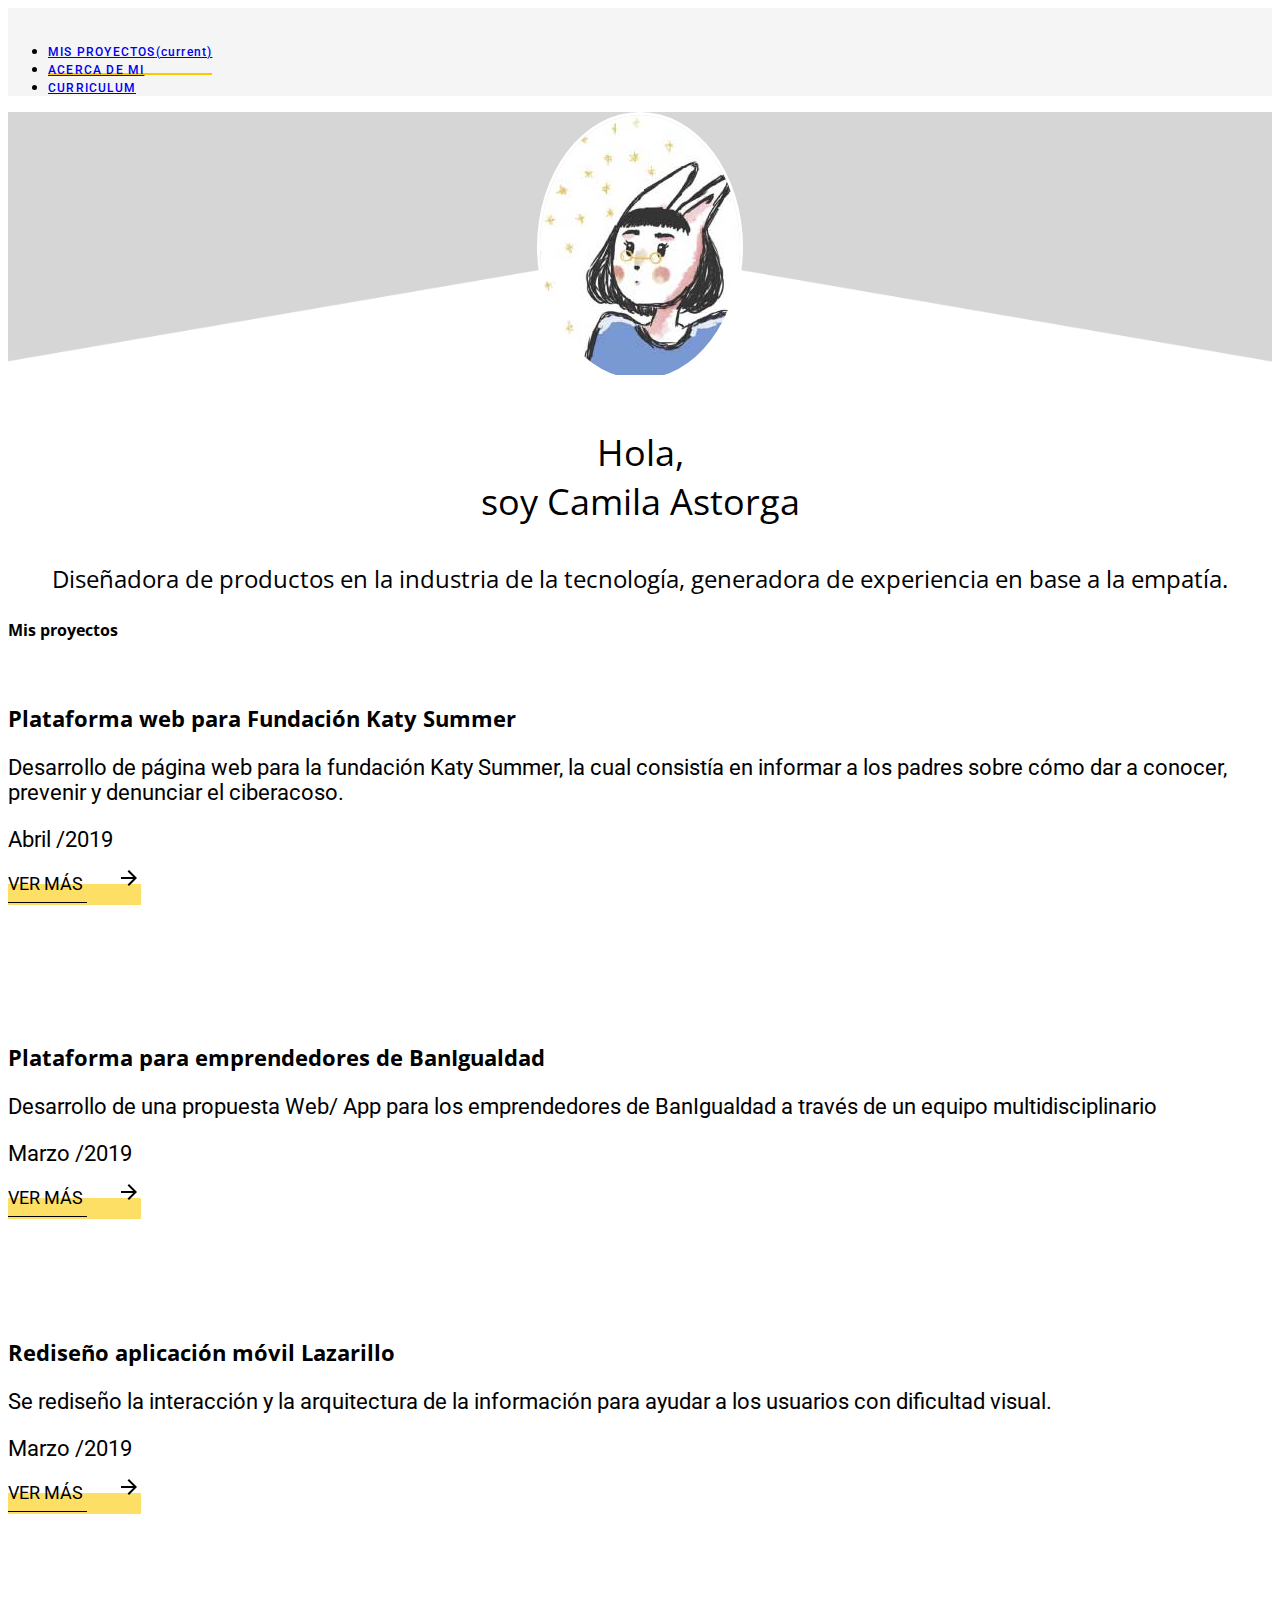
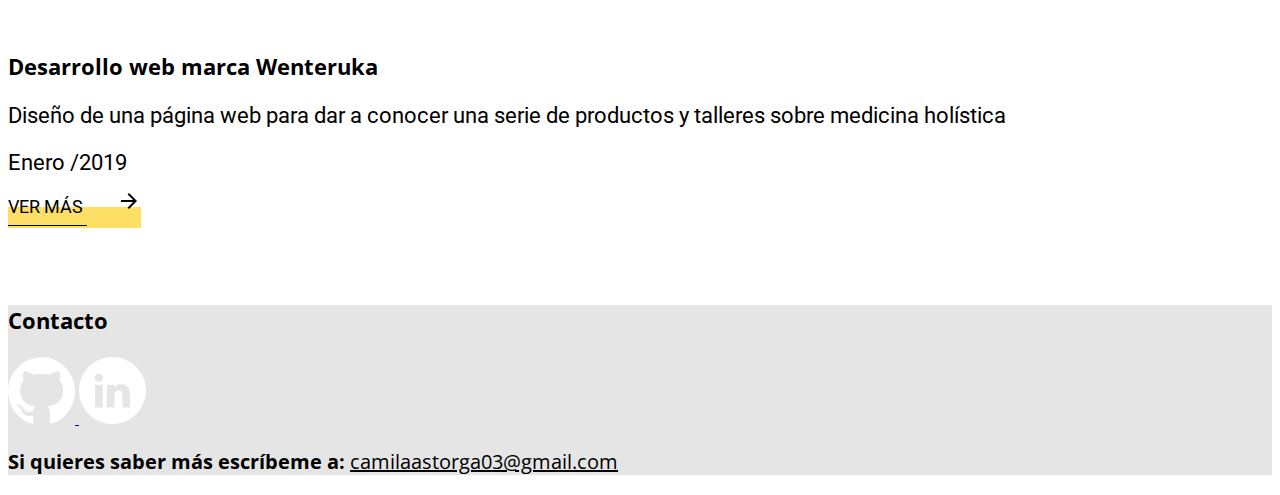
==== index.html @ d2e222b3 "Se agregaron imagenes en proyecto wenteruka y se escribio el proyecto lazarillo desde la seccion sob" ====
<!DOCTYPE html>
<html lang="es" dir="ltr">
  <head>
    <meta charset="utf-8">
    <meta name="viewport" content="initial-scale=1, maximum-scale=1">
    <title>Camila Astorga</title>
    <link rel="stylesheet" href="https://stackpath.bootstrapcdn.com/bootstrap/4.2.1/css/bootstrap.min.css" integrity="sha384-GJzZqFGwb1QTTN6wy59ffF1BuGJpLSa9DkKMp0DgiMDm4iYMj70gZWKYbI706tWS" crossorigin="anonymous">
    <link href="https://fonts.googleapis.com/css?family=Open+Sans:300,300i,400,400i,600,600i,700,700i,800,800i|Roboto:100,100i,300,300i,400,400i,500,500i,700,700i,900,900i" rel="stylesheet">
    <link rel="stylesheet" href="css/base.css"/>
    <link rel="stylesheet" href="css/index.css"/>
  </head>
  <body>
      <nav class="navbar navbar-expand-lg navbar-light nav-color">
      <div class="container">
        <button class="navbar-toggler" type="button" data-toggle="collapse" data-target="#navbarNav" aria-controls="navbarNav" aria-expanded="false" aria-label="Toggle navigation">
          <span class="navbar-toggler-icon"></span>
        </button>
        <div class="collapse navbar-collapse" id="navbarNav">
          <ul class="navbar-nav ml-auto">
            <li class="nav-item active">
              <a class="nav-link" href="index.html">MIS PROYECTOS<span class="sr-only">(current)</span></a>
            </li>
            <li class="nav-item">
              <a class="nav-link" href="about-me.html">ACERCA DE MI</a>
            </li>
            <li class="nav-item">
              <a class="nav-link" href="pdf/CamilaAstorgaBatarce_Curriculum.pdf" download>CURRICULUM</a>
            </li>
          </ul>
        </div>
      </div>
      </nav>
    <header>
      <div class="container-fluid">
        <div class="row">
          <div class="col-12 px-0 fond-color profile-picture">
            <div class="position-absolute photo-profile">
              <img src="img/perfil.jpg" class="img-fluid" alt="">
            </div>

          </div>
        </div>

      </div>
      <div class="container">
        <div class="row">
          <div class="col-xl-6 col-lg-8 col-md-10 col-12 mx-auto">
            <p class="title-name">Hola, <br class="d-md-none d-inline-block" />soy Camila Astorga</p>
            <p class="description-name">Diseñadora de productos en la industria de la tecnología, generadora de experiencia en base a la empatía.</p>
          </div>
        </div>
      </div>
    </header>
    <main>
      <div class="container">
        <div class="row">
          <div class="col-12 my-sm-5 my-4">
            <h4 class="title">Mis proyectos</h4>
          </div>
        </div>
        <!-- project image right -->
        <div class="row project">
          <div class="d-lg-none col-md-12 col-sm-12 col-12 text-center">
            <img src="https://place-hold.it/690x400/666" alt="" class="img-fluid">
          </div>
          <div class="col-xl-6 col-lg-6 col-md-12 col-sm-12 col-12 mt-lg-0 mt-3 d-flex flex-column">
            <div class="m-0">
              <p class="project-title">
                Plataforma web para Fundación Katy Summer
              </p>
              <p class="project-description">
                Desarrollo de página web para la fundación Katy Summer, la cual consistía en informar a los padres sobre cómo dar a conocer, prevenir y denunciar el ciberacoso.
              </p>
              <p class="project-date">
                Abril /2019
              </p>
            </div>
            <div class="mt-auto">
              <a href="miproyectito.html" class="project-button"><span>VER MÁS <img src="img/icon/navigation/arrow_forward_24px_outlined.svg" /></span></a>
            </div>
          </div>
          <div class="col-xl-6 col-lg-6 d-lg-block d-none text-center">
            <img src="https://place-hold.it/690x400/666" alt="" class="img-fluid">
          </div>
        </div>
        <!-- END project image right -->

        <!-- project image left -->
        <div class="row project">
          <div class="col-xl-6 col-lg-6 col-md-12 col-sm-12 col-12 text-center">
            <img src="https://place-hold.it/690x400/666" alt="" class="img-fluid">
          </div>
          <div class="col-xl-6 col-lg-6 col-md-12 col-sm-12 col-12 mt-lg-0 mt-3 d-flex flex-column">
            <div class="m-0">
              <p class="project-title">
                Plataforma para emprendedores de BanIgualdad
              </p>
              <p class="project-description">
                Desarrollo de una propuesta Web/ App para los emprendedores de BanIgualdad a través de un equipo multidisciplinario
              </p>
              <p class="project-date">
                Marzo /2019
              </p>
            </div>
            <div class="mt-auto">
              <a href="miproyectito.html" class="project-button"><span>VER MÁS <img src="img/icon/navigation/arrow_forward_24px_outlined.svg" /></span></a>
            </div>
          </div>
        </div>
        <!-- END project image left -->

        <!-- project image right -->
        <div class="row project">
          <div class="d-lg-none col-md-12 col-sm-12 col-12 text-center">
            <img src="https://place-hold.it/690x400/666" alt="" class="img-fluid">
          </div>
          <div class="col-xl-6 col-lg-6 col-md-12 col-sm-12 col-12 mt-lg-0 mt-3 d-flex flex-column">
            <div class="m-0">
              <p class="project-title">
                Rediseño aplicación móvil Lazarillo
              </p>
              <p class="project-description">
                Se rediseño la interacción y la arquitectura de la información para ayudar a los usuarios con dificultad visual.
              </p>
              <p class="project-date">
                Marzo /2019
              </p>
            </div>
            <div class="mt-auto">
              <a href="project-lazarillo.html" class="project-button"><span>VER MÁS <img src="img/icon/navigation/arrow_forward_24px_outlined.svg" /></span></a>
            </div>
          </div>
          <div class="col-xl-6 col-lg-6 d-lg-block d-none text-center">
            <img src="https://place-hold.it/690x400/666" alt="" class="img-fluid">
          </div>
        </div>
        <!-- END project image right -->

        <!-- project image left -->
        <div class="row project">
          <div class="col-xl-6 col-lg-6 col-md-12 col-sm-12 col-12 text-center">
            <img src="https://place-hold.it/690x400/666" alt="" class="img-fluid">
          </div>
          <div class="col-xl-6 col-lg-6 col-md-12 col-sm-12 col-12 mt-lg-0 mt-3 d-flex flex-column">
            <div class="m-0">
              <p class="project-title">
              Desarrollo web marca Wenteruka
              </p>
              <p class="project-description">
                Diseño de una página web para dar a conocer una serie de productos y talleres sobre medicina holística
              </p>
              <p class="project-date">
                Enero /2019
              </p>
            </div>
            <div class="mt-auto">
              <a href="project-wenteruka.html" class="project-button"><span>VER MÁS <img src="img/icon/navigation/arrow_forward_24px_outlined.svg" /></span></a>
            </div>
          </div>
        </div>
        <!-- END project image left -->

      </div>
    </main>
    <footer>
      <div class="container">
        <div class="row">
          <div class="col-12 text-center">
            <p class="footer-title mt-5">
              Contacto
            </p>
          </div>
        </div>
        <div class="row">
          <div class="col-12 text-center">
            <a href="migithub" class="github"><img src="img/icon/Github.svg" class="img-fluid" /> <img src="img/icon/Github_hover.svg" class="img-fluid hover" /> </a>
            <a href="milinkedin" class="linkedin ml-4"><img src="img/icon/LinkedIN.svg" class="img-fluid" /> <img src="img/icon/LinkedIN_hover.svg" class="img-fluid hover" /> </a>
          </div>
        </div>
        <div class="row">
          <div class="col-12 text-center">
            <p class="footer-mail mt-3 mb-5">
              Si quieres saber más escríbeme a: <a href="mailto:camilaastorga03@gmail.com">camilaastorga03@gmail.com</a>
            </p>
          </div>
        </div>
      </div>

    </footer>
    <script src="https://code.jquery.com/jquery-3.3.1.slim.min.js" integrity="sha384-q8i/X+965DzO0rT7abK41JStQIAqVgRVzpbzo5smXKp4YfRvH+8abtTE1Pi6jizo" crossorigin="anonymous"></script>
    <script src="https://cdnjs.cloudflare.com/ajax/libs/popper.js/1.14.6/umd/popper.min.js" integrity="sha384-wHAiFfRlMFy6i5SRaxvfOCifBUQy1xHdJ/yoi7FRNXMRBu5WHdZYu1hA6ZOblgut" crossorigin="anonymous"></script>
    <script src="https://stackpath.bootstrapcdn.com/bootstrap/4.2.1/js/bootstrap.min.js" integrity="sha384-B0UglyR+jN6CkvvICOB2joaf5I4l3gm9GU6Hc1og6Ls7i6U/mkkaduKaBhlAXv9k" crossorigin="anonymous"></script>
  </body>
</html>
---- css/base.css ----
/* Nav bar */
.nav-color{
  background: #F5F5F5;
}
.navbar{
  padding-top:0;
  padding-bottom:0;
}
.nav-link{
  font-family: 'Roboto', sans-serif;
  font-size: 12px;
  font-weight: 500;
  letter-spacing: 0.1em;
  padding-top: 1rem;
  padding-bottom: 0.85rem;
  border-bottom: 0.15rem solid transparent;
}
.nav-link:hover,.nav-item.active .nav-link {
  border-color: #FCC900;
}
.navbar-light .navbar-toggler{
  border:0;
  padding: .25rem 0;
}
.navbar-light .navbar-toggler:focus, .navbar-light .navbar-toggler:active{
  outline: none;
}
@media(max-width:575px){
  .nav-link{
    padding-left: 5px !important;
    padding-top: 0.5rem;
    padding-bottom: 0.5rem;
  }
}

/*footer*/
footer{
  background-color:#E5E5E5;
}
footer .footer-title{
  font-family: 'Open Sans', sans-serif;
  font-weight: bold;
  font-size: 22px;
  color:#000;
}
footer .github img.hover{
  display:none;
}
footer .github:hover{
  text-decoration: none;
}
footer .github:hover img{
  display:none;
}
footer .github:hover img.hover{
  display:inline-block;
}
footer .linkedin img.hover{
  display:none;
}
footer .linkedin:hover{
  text-decoration: none;
}
footer .linkedin:hover img{
  display:none;
}
footer .linkedin:hover img.hover{
  display:inline-block;
}
footer .footer-mail{
  font-family: 'Open Sans', sans-serif;
  font-weight: bold;
  font-size: 20px;
  color:#000;
}
footer .footer-mail a{
  font-weight: normal;
  color:#000;
}
footer .footer-mail a:hover, footer .footer-mail a:active{
  text-decoration:none;
  color:#000;
}
@media(max-width:575px){
  footer .footer-mail{
      font-size: 16px;
  }
}
---- css/index.css ----
.fond-color{
  background-color: rgba(196, 196, 196, 0.7);
}
.profile-picture{
  background-image: url(../img/port1.png);
  background-size: cover;
  background-position: center bottom;
  height: 280px;
}
.photo-profile{
  border-radius: 50%;
  border: 3px solid #FFFFFF;
  overflow: hidden;
  left:0;
  right:0;
  top:15%;
  max-width: 13%;
  min-width: 200px;
  margin-left: auto;
  margin-right: auto;
}

.title-name, .description-name{
font-family:'Open Sans', sans-serif;
}

.title-name{
font-size: 36px;
text-align: center;
}

.description-name{
font-size: 24px;
text-align: center;
}
@media(max-width:575px){
  .title-name{
    font-size: 28px;
  }
  .description-name{
    font-size:18px;
  }
}
/* Main */
.title{
  font-family: 'Open Sans', sans-serif;
  font-weight: bold;
}
.project{
    font-family: 'Roboto', sans-serif;
    margin-bottom: 80px;
}
.project-title{
  font-weight:bold;
  font-family: 'Open Sans', sans-serif;
  font-size:22px;
}
.project-description{
  font-size:22px;
}
.project-date{
  font-size:22px;
}
.project-button{
  font-size: 18px;
  color: #000;
  background-color: rgba(251,201,0,.6);
  -webkit-transition: background-color .3s ease-out;
  -moz-transition: background-color .3s ease-out;
  -o-transition: background-color .3s ease-out;
  transition: background-color .3s ease-out;
  position: relative;
  bottom: -3px;
}
.project-button:hover, .project-button:active{
  color:#000;
  text-decoration:none;
  background-color: #FCC900;
}
.project-button span{
  position: relative;
  top: -11px;
}
.project-button span img{
  margin-left:30px;
}
@media(max-width:575px){
  .project-title{
    font-size: 16px;
  }
  .project-description{
    font-size:14px;
  }
  .project-date{
    font-size:14px;
  }
}
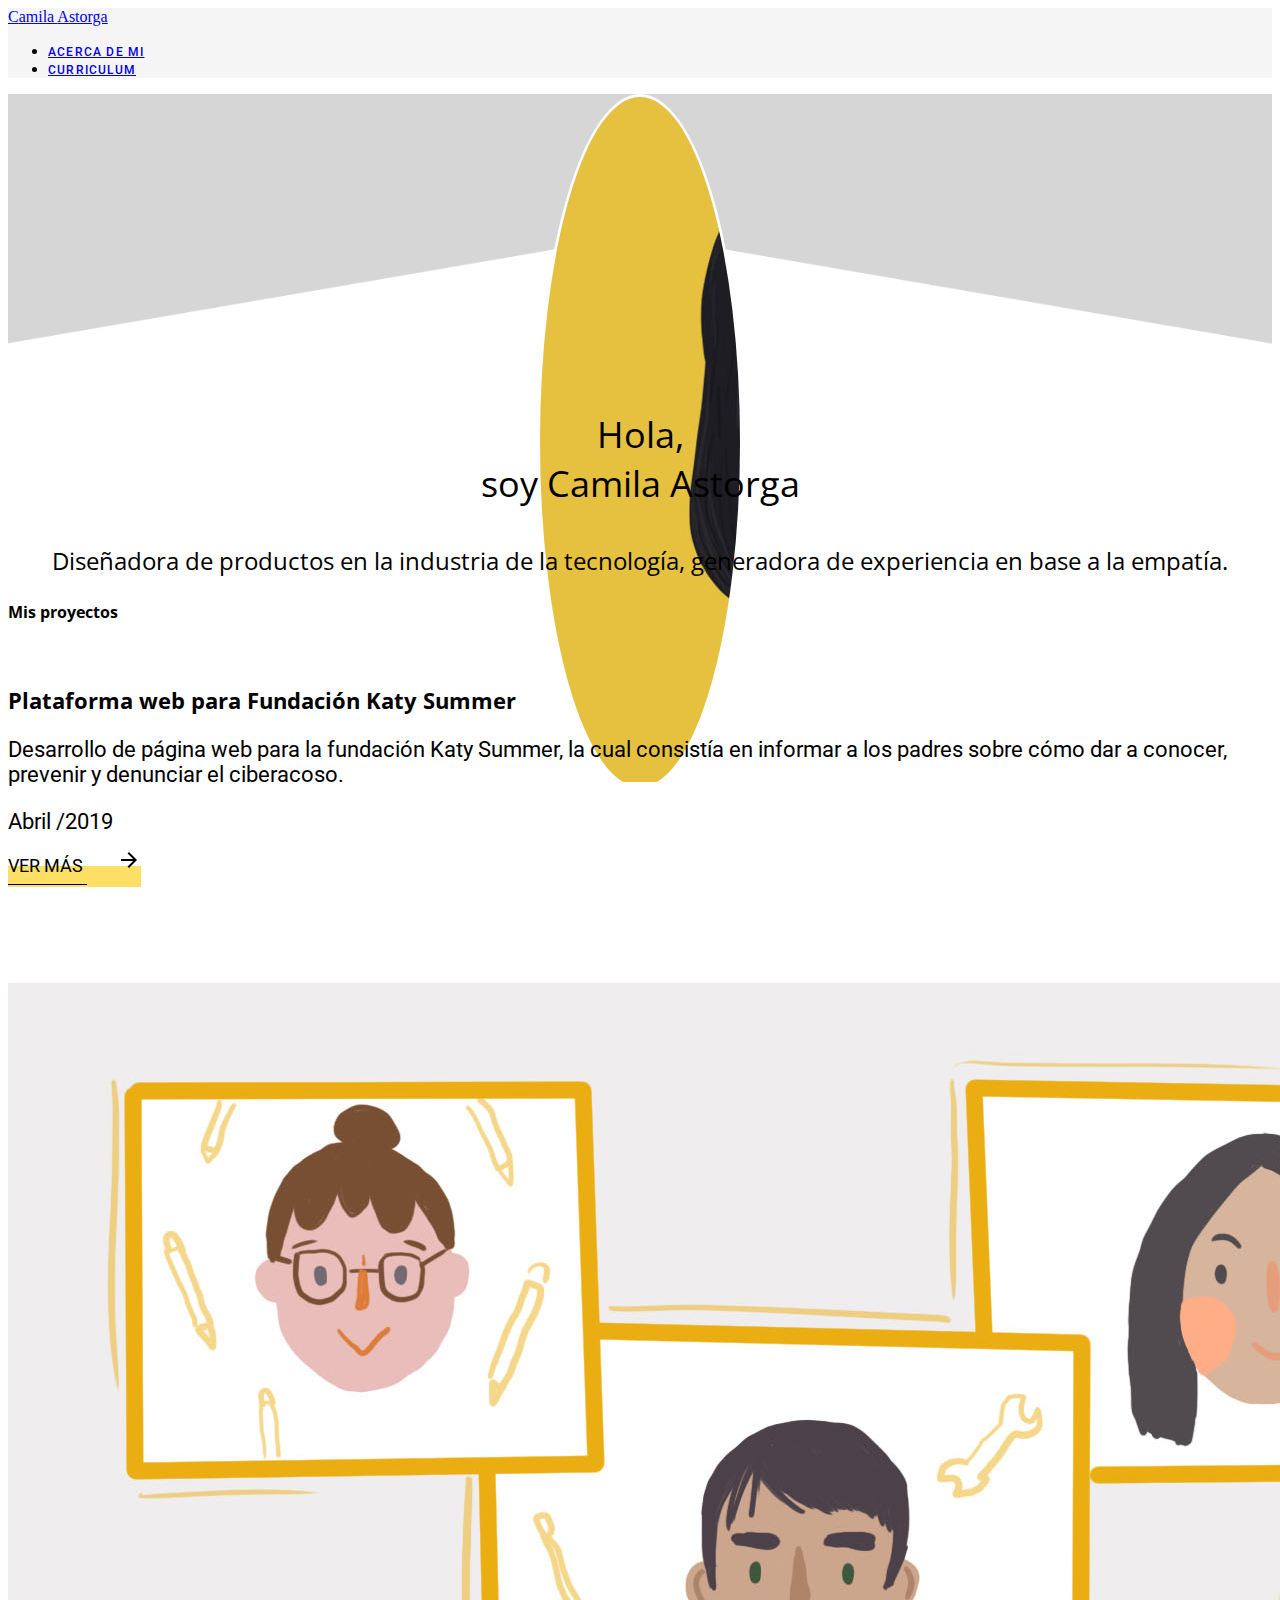
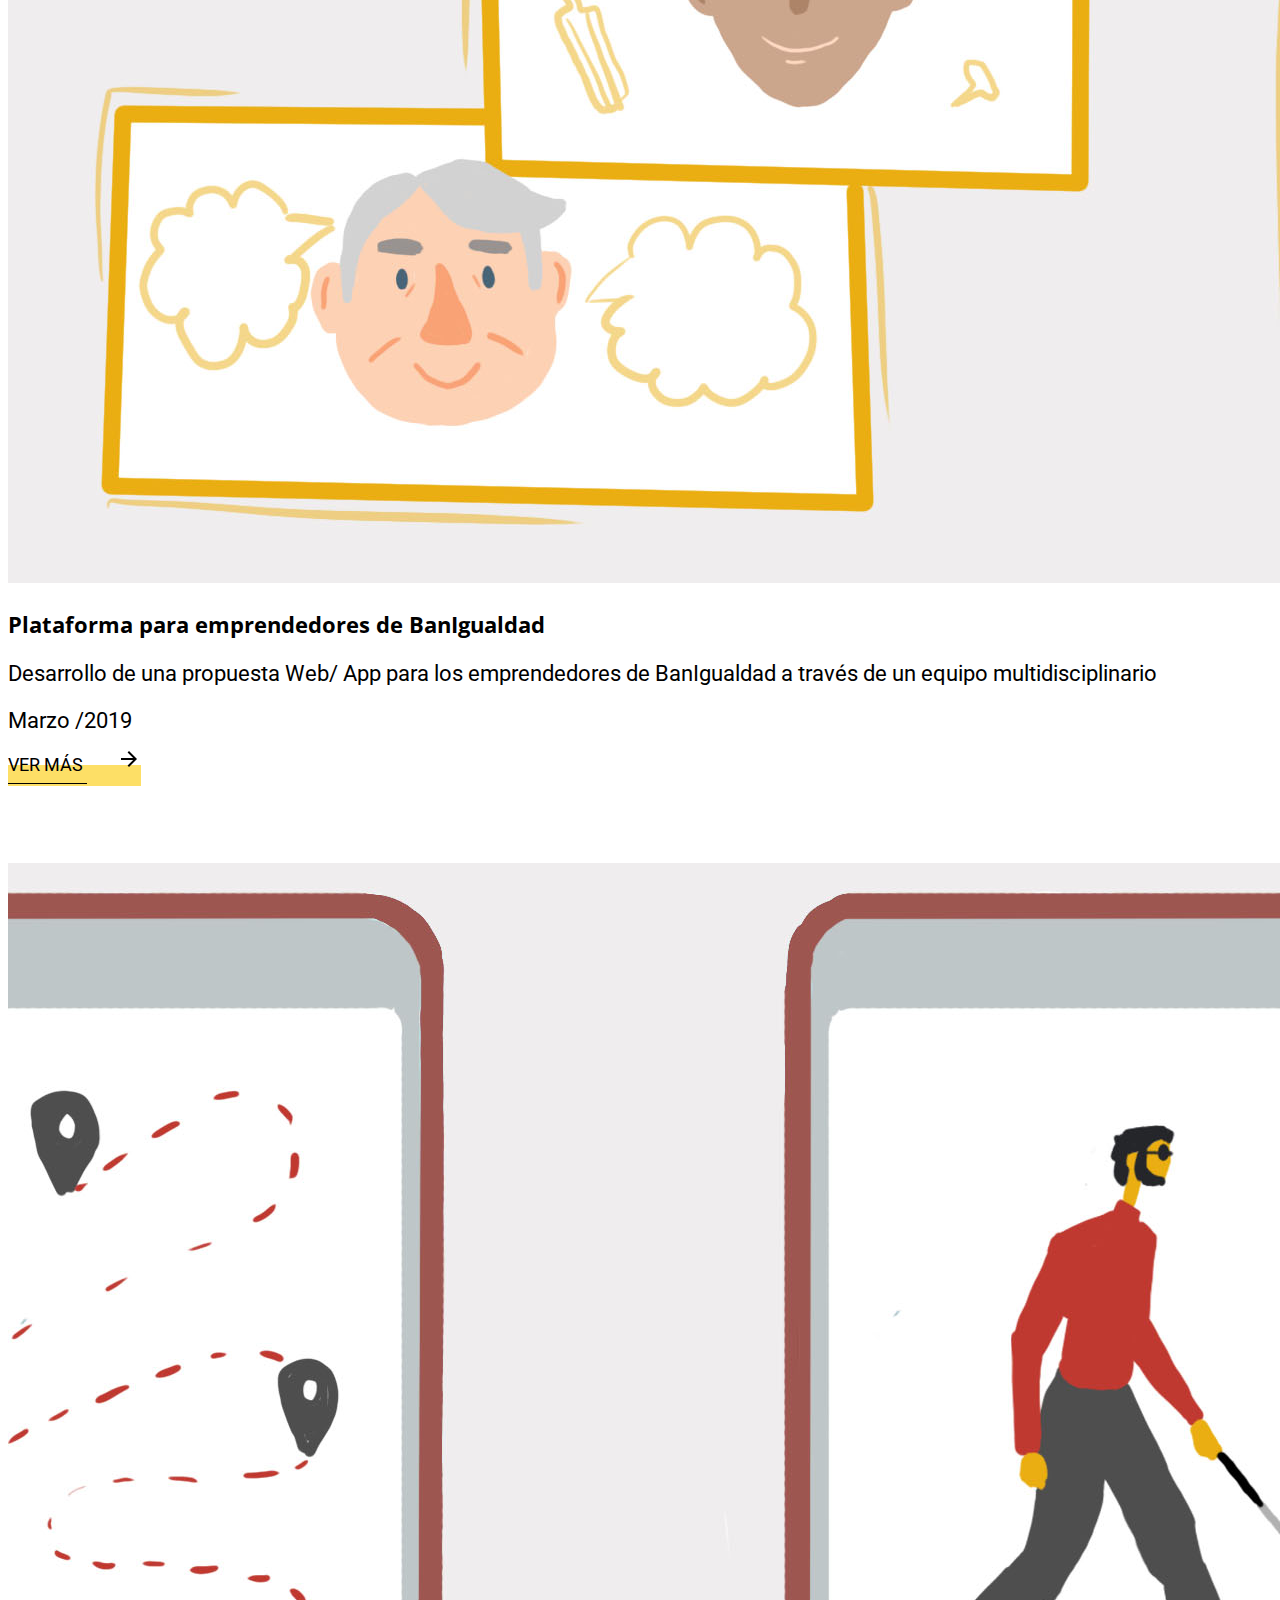
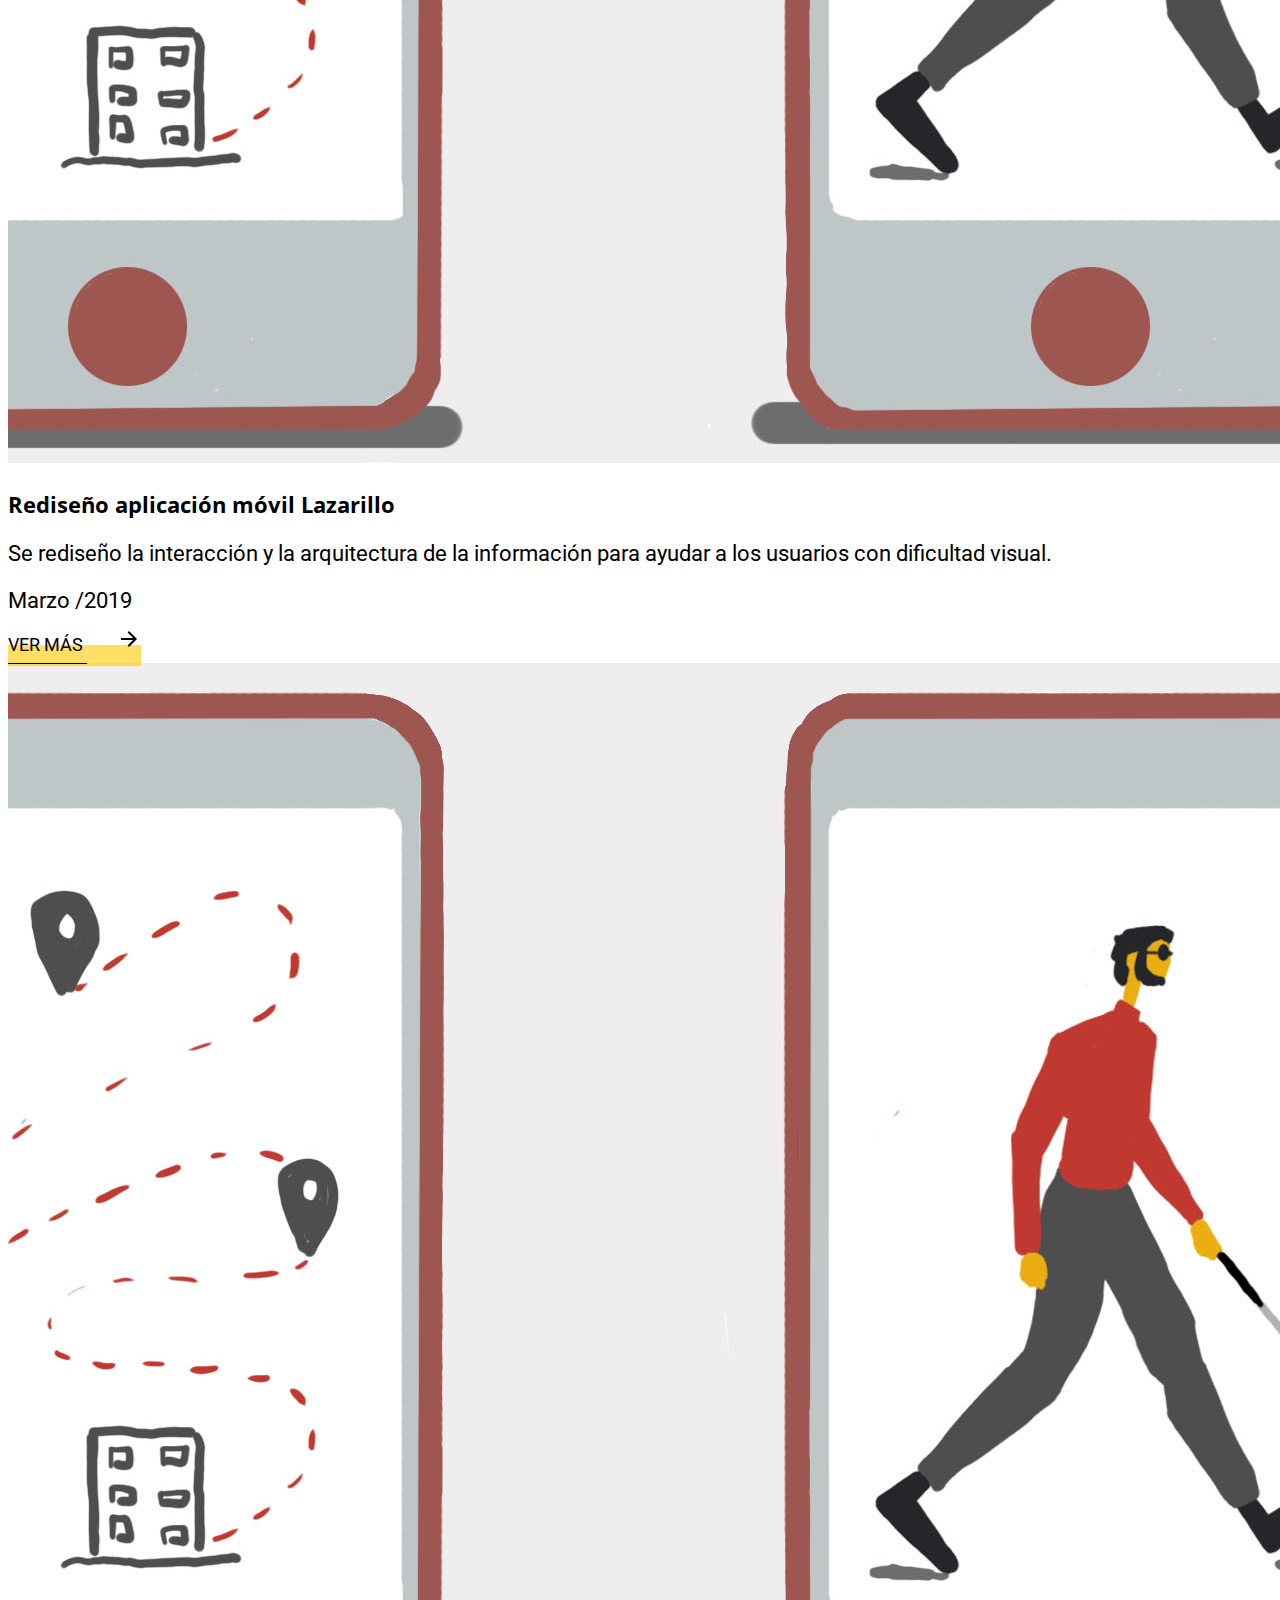
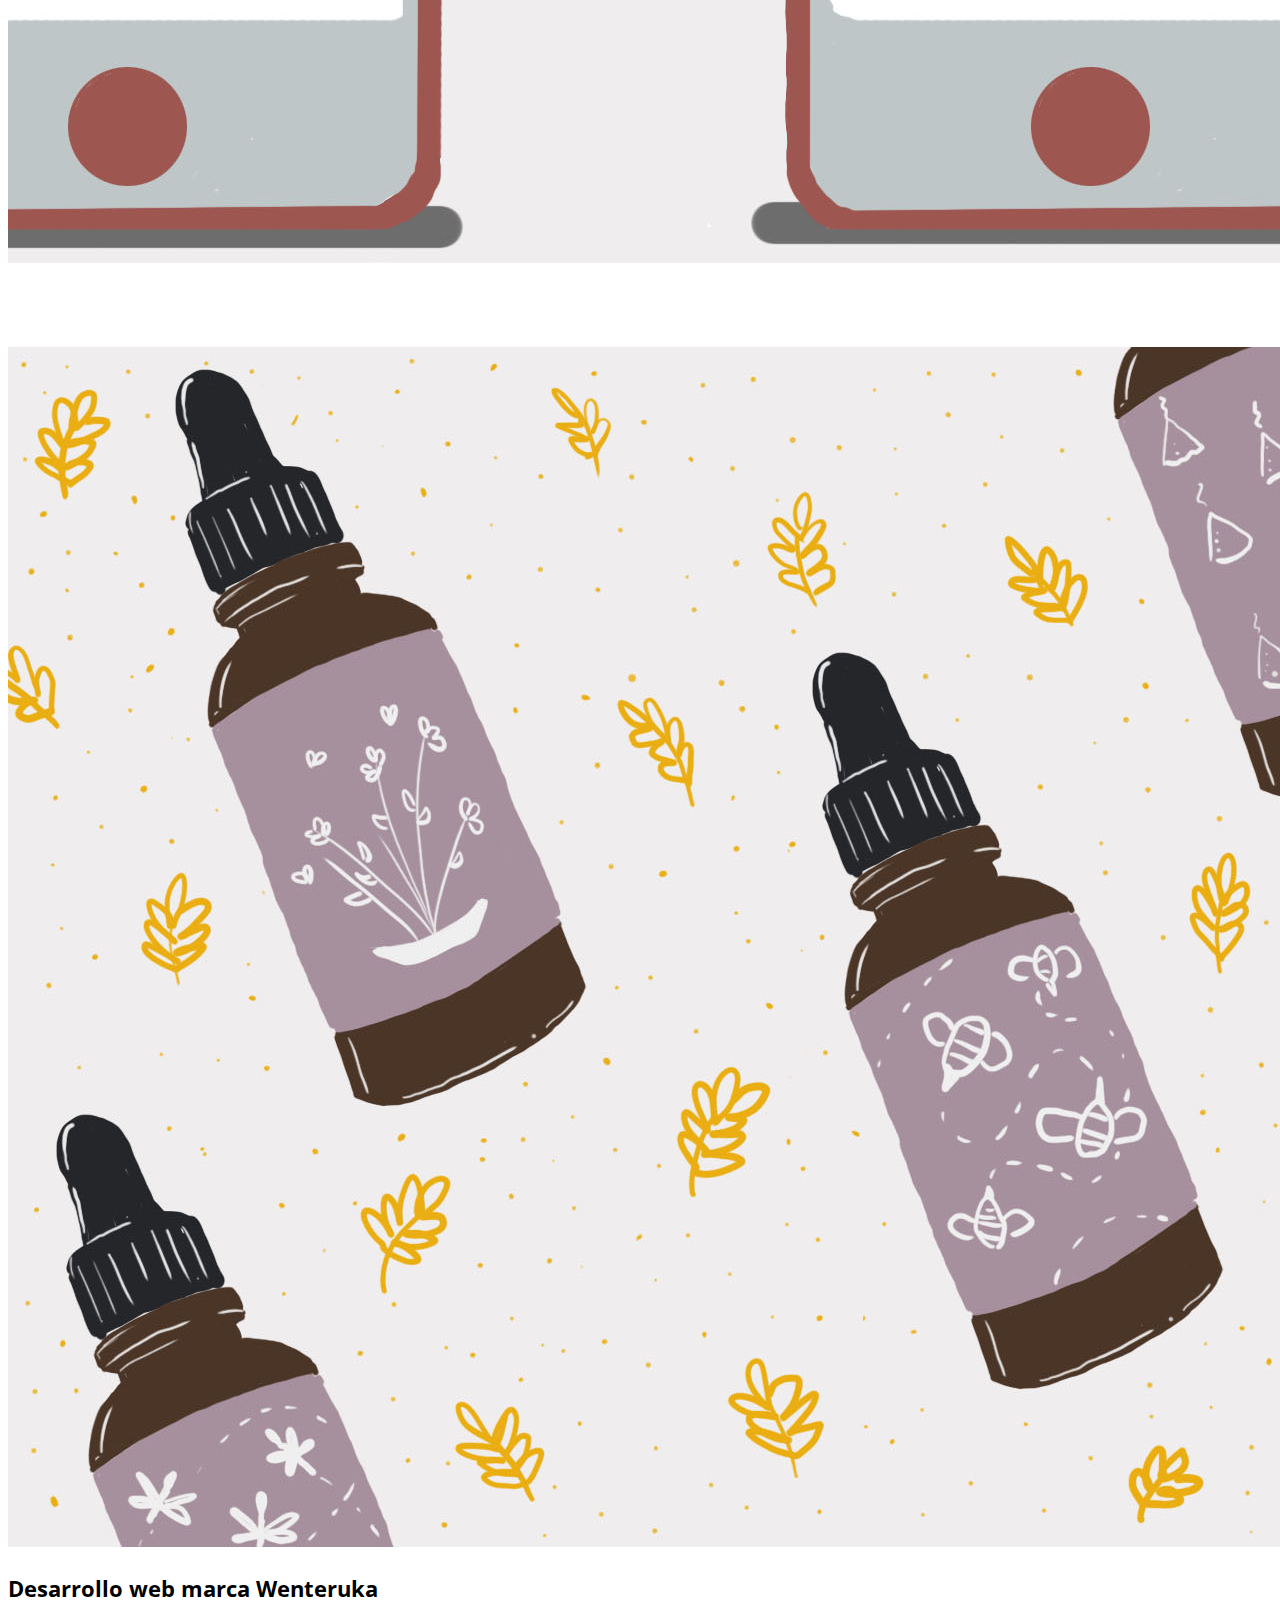
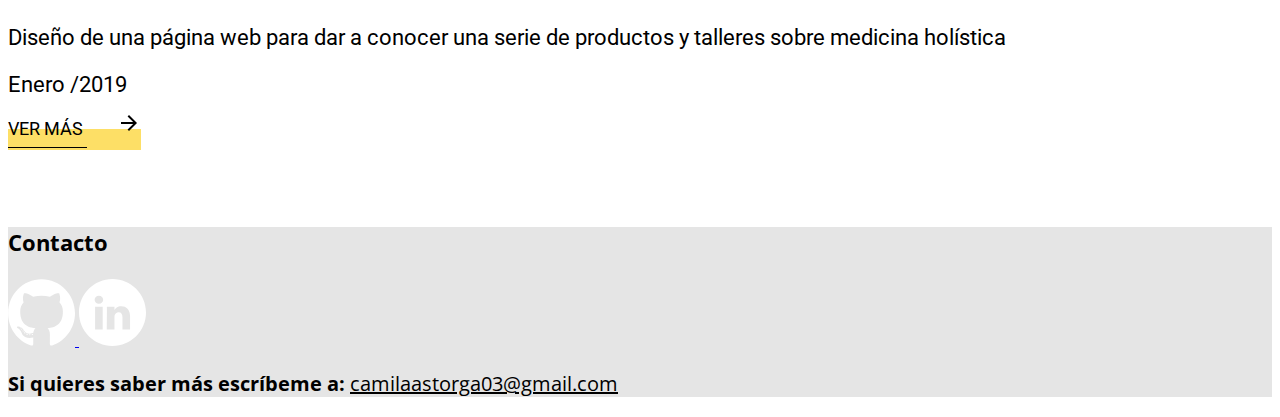
==== commit 7a68f415: "Se incluyen imagenes en el index" ====
--- a/index.html
+++ b/index.html
@@ -11,20 +11,19 @@
   </head>
   <body>
       <nav class="navbar navbar-expand-lg navbar-light nav-color">
+
       <div class="container">
+        <a class="navbar-brand" href="index.html"><span class="abbr-name">C</span>amila <span class="abbr-name">A</span>storga</a>
         <button class="navbar-toggler" type="button" data-toggle="collapse" data-target="#navbarNav" aria-controls="navbarNav" aria-expanded="false" aria-label="Toggle navigation">
           <span class="navbar-toggler-icon"></span>
         </button>
         <div class="collapse navbar-collapse" id="navbarNav">
           <ul class="navbar-nav ml-auto">
-            <li class="nav-item active">
-              <a class="nav-link" href="index.html">MIS PROYECTOS<span class="sr-only">(current)</span></a>
-            </li>
             <li class="nav-item">
               <a class="nav-link" href="about-me.html">ACERCA DE MI</a>
             </li>
             <li class="nav-item">
-              <a class="nav-link" href="pdf/CamilaAstorgaBatarce_Curriculum.pdf" download>CURRICULUM</a>
+              <a class="nav-link" href="pdf/CamilaAstorgaBatarce_CV.pdf" download>CURRICULUM</a>
             </li>
           </ul>
         </div>
@@ -45,7 +44,7 @@
       <div class="container">
         <div class="row">
           <div class="col-xl-6 col-lg-8 col-md-10 col-12 mx-auto">
-            <p class="title-name">Hola, <br class="d-md-none d-inline-block" />soy Camila Astorga</p>
+            <p class="title-name mt-md-3">Hola, <br class="d-md-none d-inline-block" />soy Camila Astorga</p>
             <p class="description-name">Diseñadora de productos en la industria de la tecnología, generadora de experiencia en base a la empatía.</p>
           </div>
         </div>
@@ -59,7 +58,7 @@
           </div>
         </div>
         <!-- project image right -->
-        <div class="row project">
+        <div class="row project d-none">
           <div class="d-lg-none col-md-12 col-sm-12 col-12 text-center">
             <img src="https://place-hold.it/690x400/666" alt="" class="img-fluid">
           </div>
@@ -86,9 +85,9 @@
         <!-- END project image right -->
 
         <!-- project image left -->
-        <div class="row project">
+        <div class="row project d-none">
           <div class="col-xl-6 col-lg-6 col-md-12 col-sm-12 col-12 text-center">
-            <img src="https://place-hold.it/690x400/666" alt="" class="img-fluid">
+            <img src="img/portada-banigualdad.jpg" alt="" class="img-fluid">
           </div>
           <div class="col-xl-6 col-lg-6 col-md-12 col-sm-12 col-12 mt-lg-0 mt-3 d-flex flex-column">
             <div class="m-0">
@@ -112,7 +111,7 @@
         <!-- project image right -->
         <div class="row project">
           <div class="d-lg-none col-md-12 col-sm-12 col-12 text-center">
-            <img src="https://place-hold.it/690x400/666" alt="" class="img-fluid">
+            <img src="img/portada-lazarillo.jpg" alt="" class="img-fluid">
           </div>
           <div class="col-xl-6 col-lg-6 col-md-12 col-sm-12 col-12 mt-lg-0 mt-3 d-flex flex-column">
             <div class="m-0">
@@ -131,7 +130,7 @@
             </div>
           </div>
           <div class="col-xl-6 col-lg-6 d-lg-block d-none text-center">
-            <img src="https://place-hold.it/690x400/666" alt="" class="img-fluid">
+            <img src="img/portada-lazarillo.jpg" alt="" class="img-fluid">
           </div>
         </div>
         <!-- END project image right -->
@@ -139,7 +138,7 @@
         <!-- project image left -->
         <div class="row project">
           <div class="col-xl-6 col-lg-6 col-md-12 col-sm-12 col-12 text-center">
-            <img src="https://place-hold.it/690x400/666" alt="" class="img-fluid">
+            <img src="img/portada-wenteruka.jpg" alt="" class="img-fluid">
           </div>
           <div class="col-xl-6 col-lg-6 col-md-12 col-sm-12 col-12 mt-lg-0 mt-3 d-flex flex-column">
             <div class="m-0">
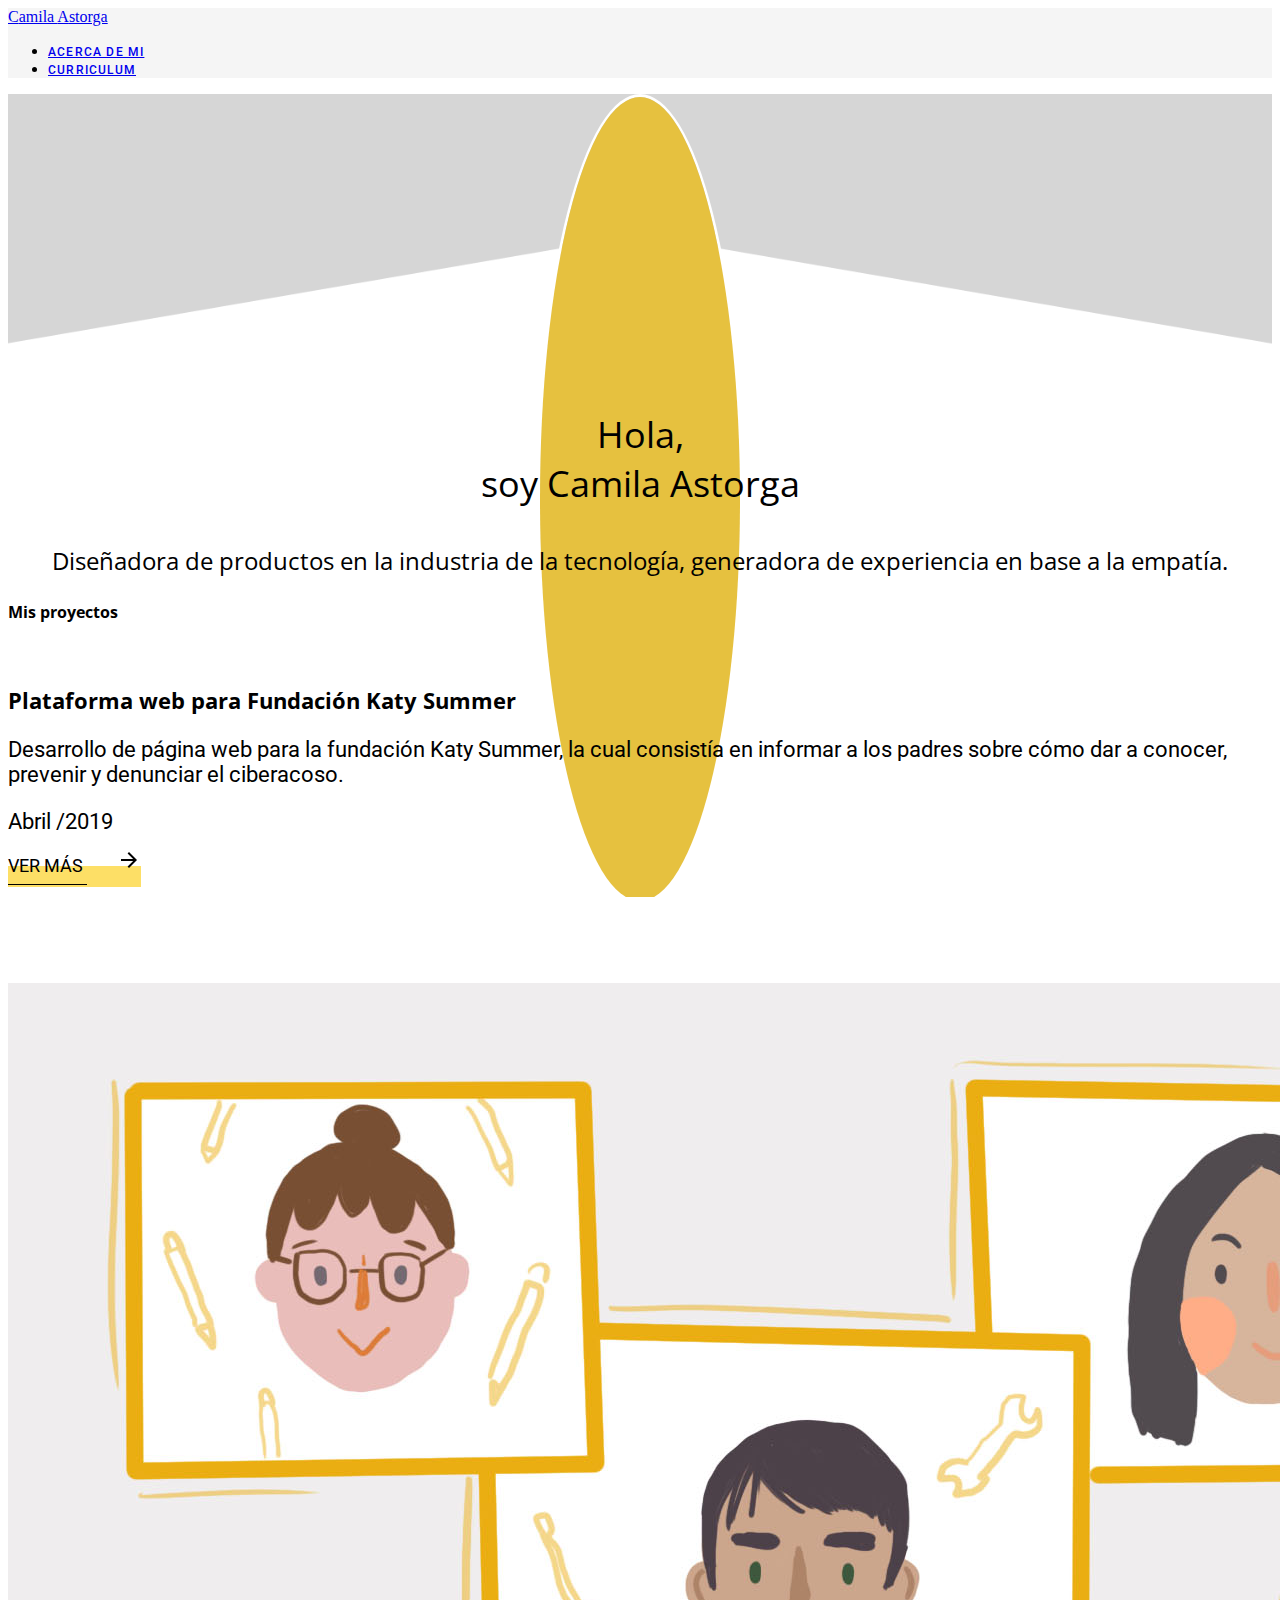
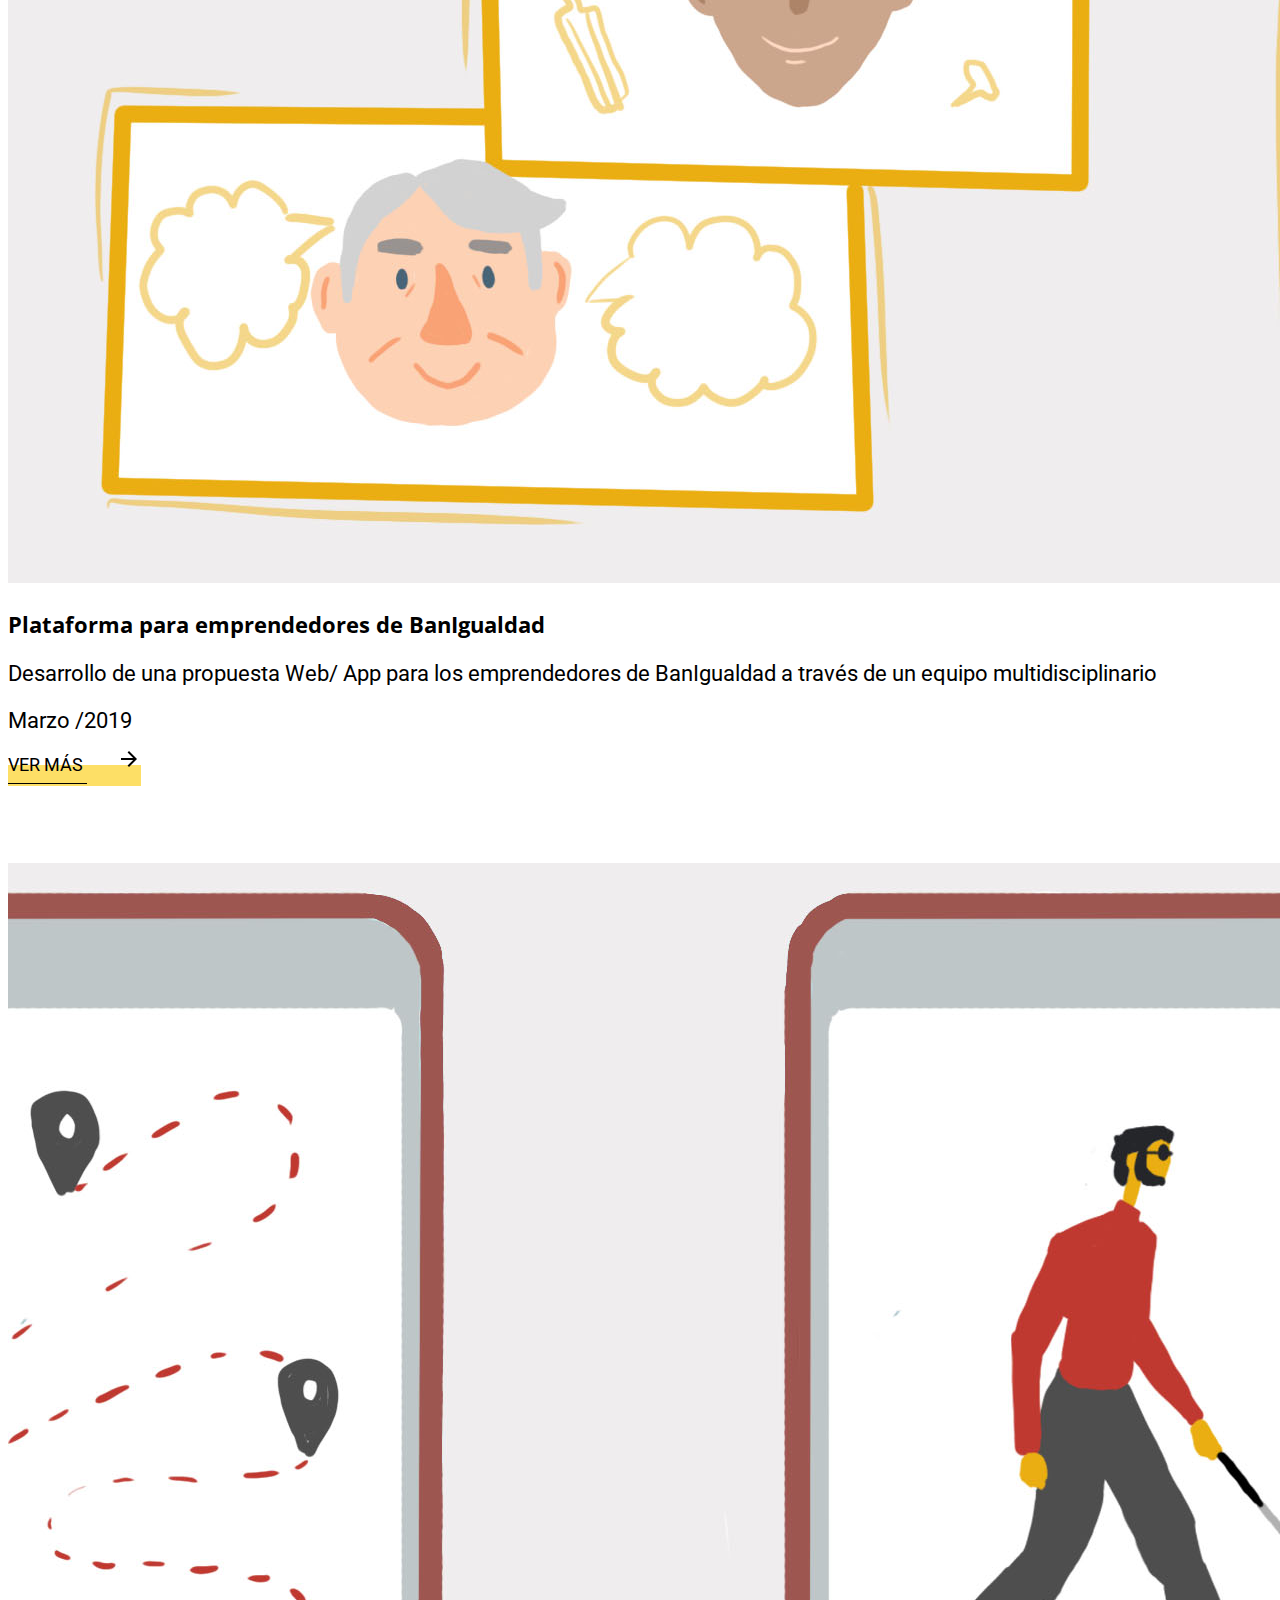
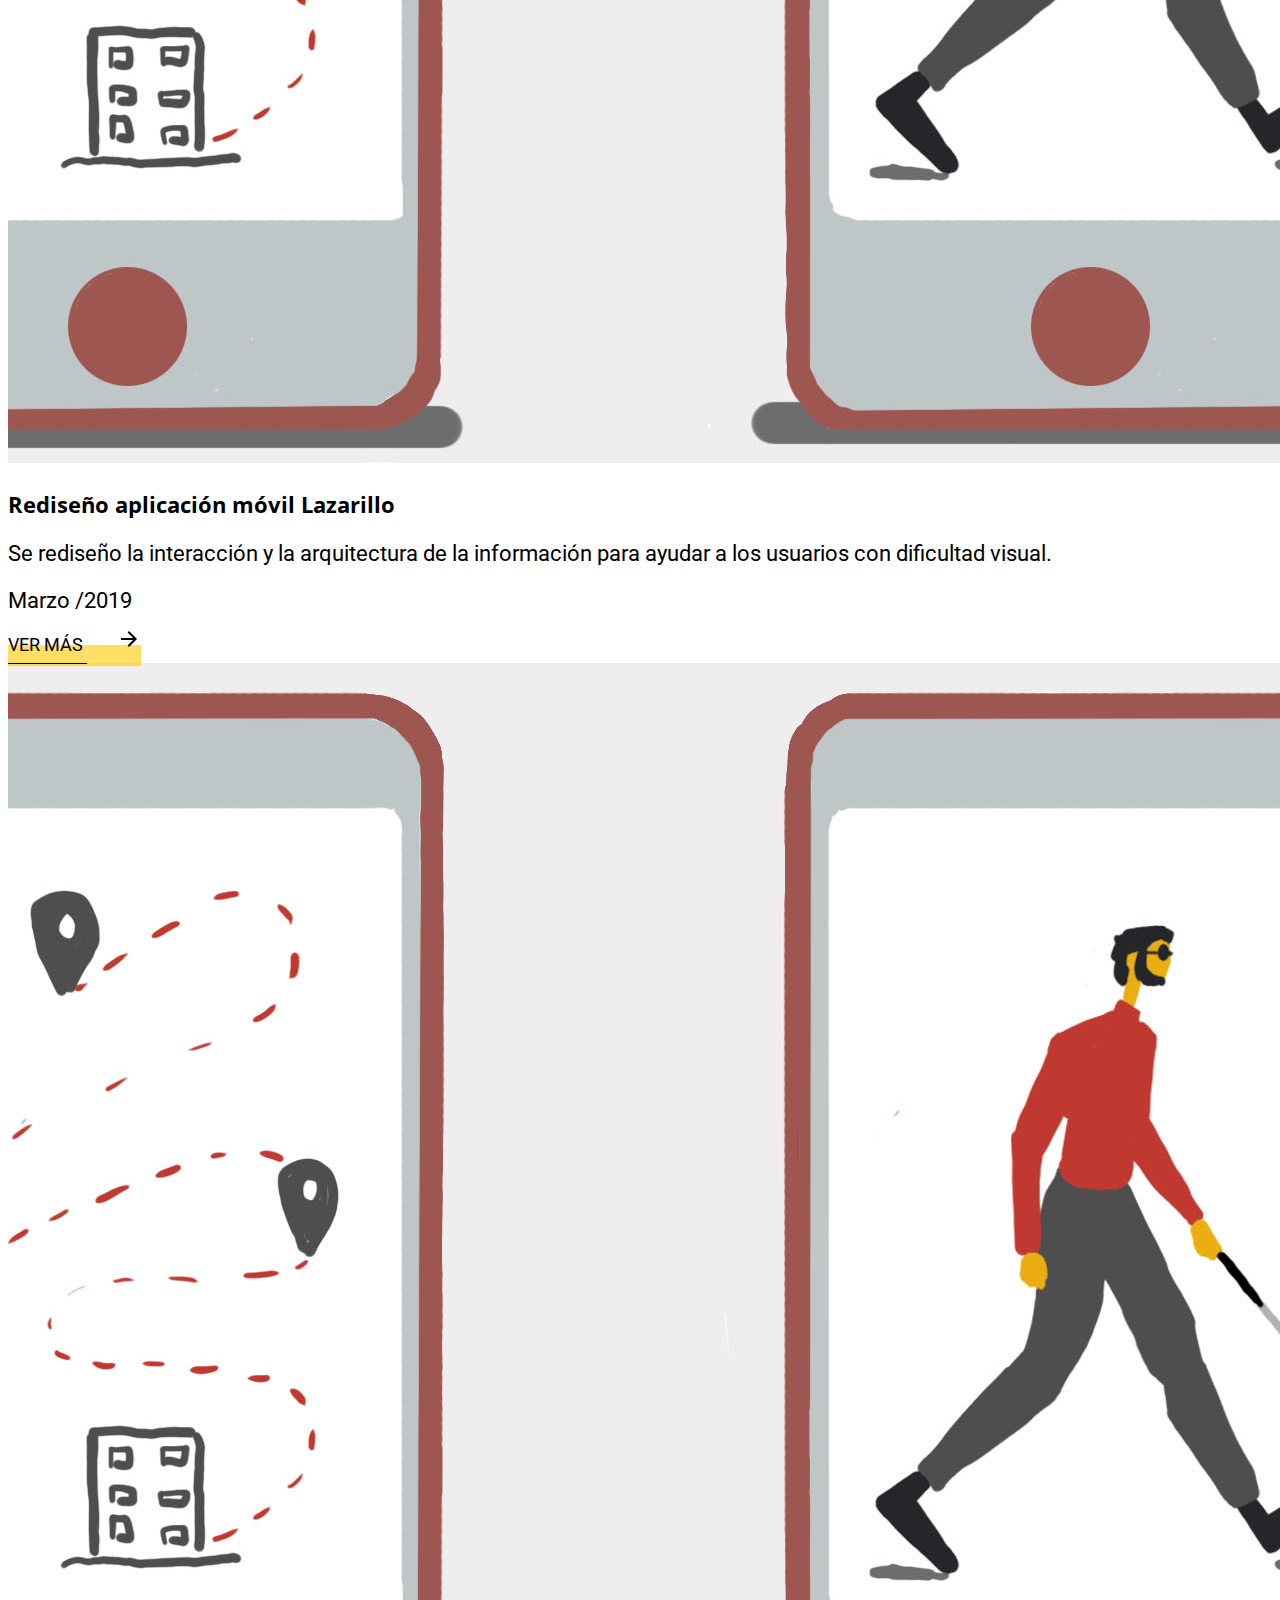
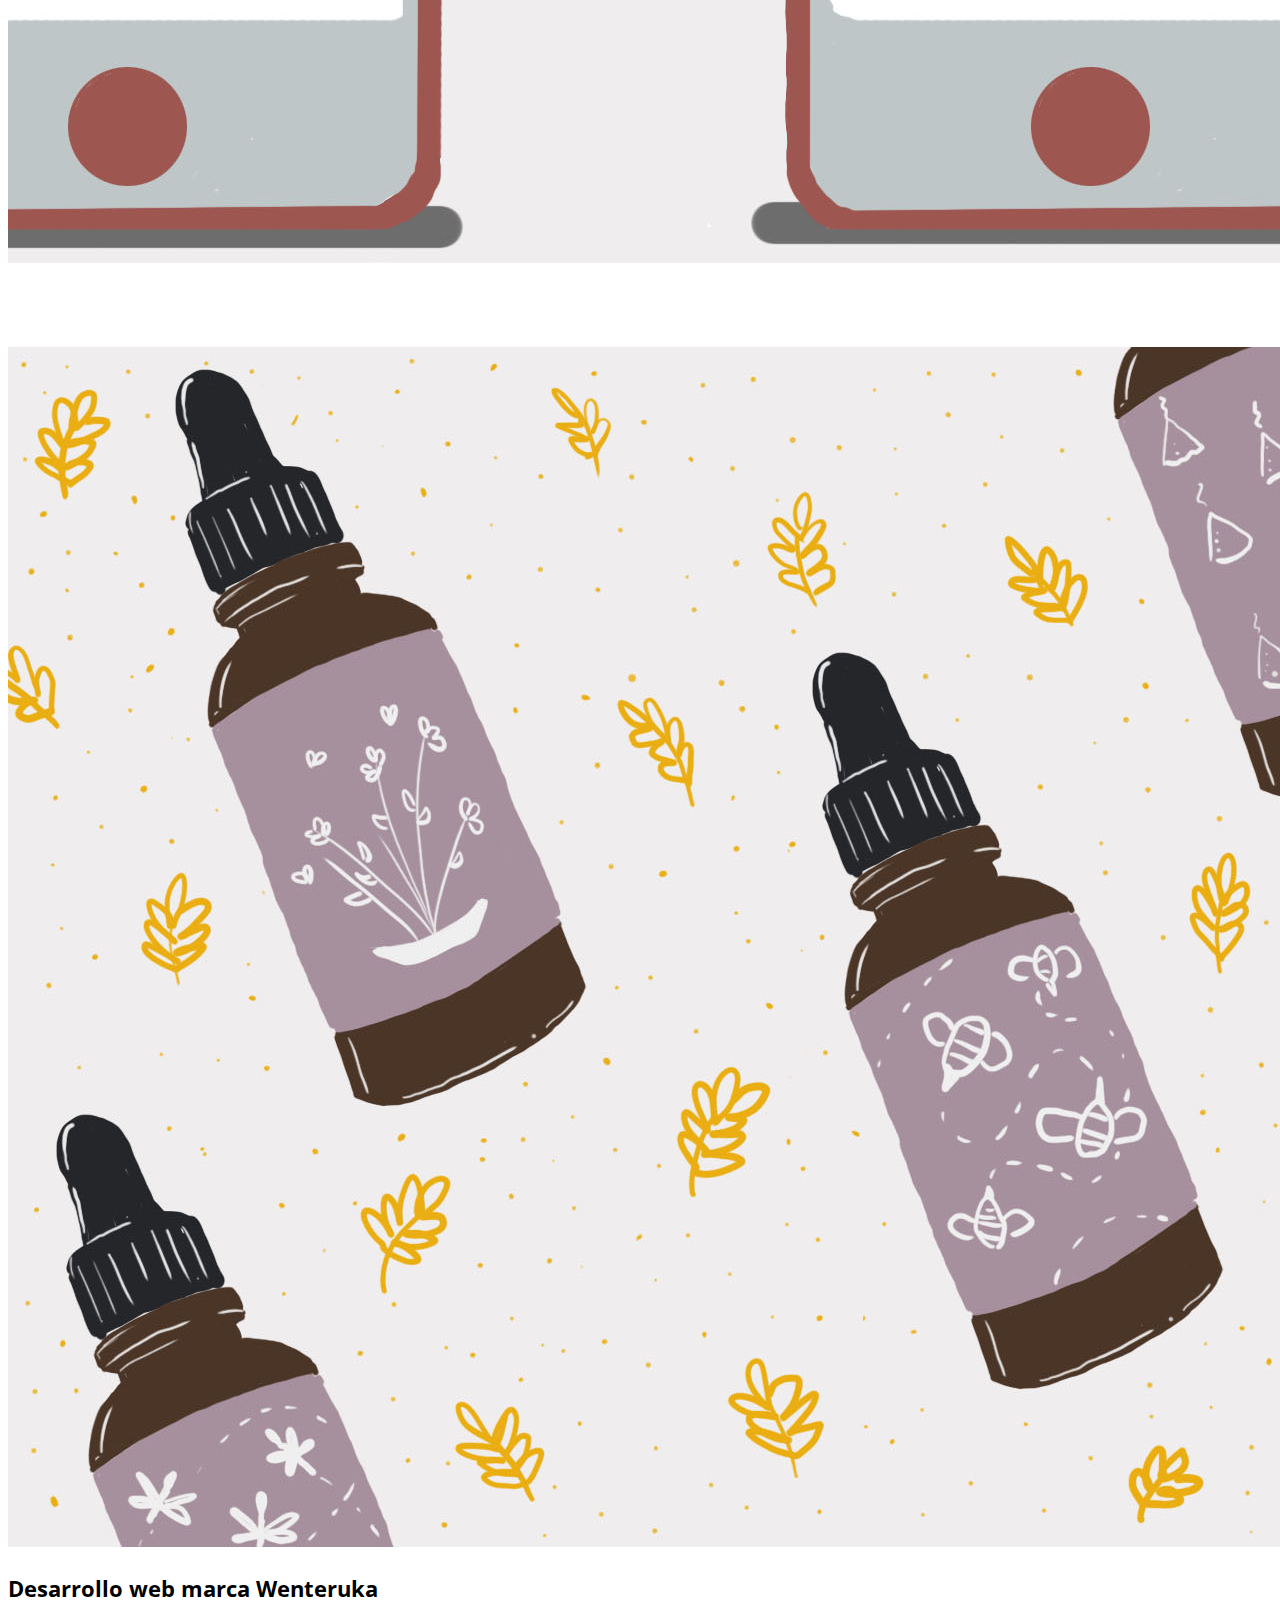
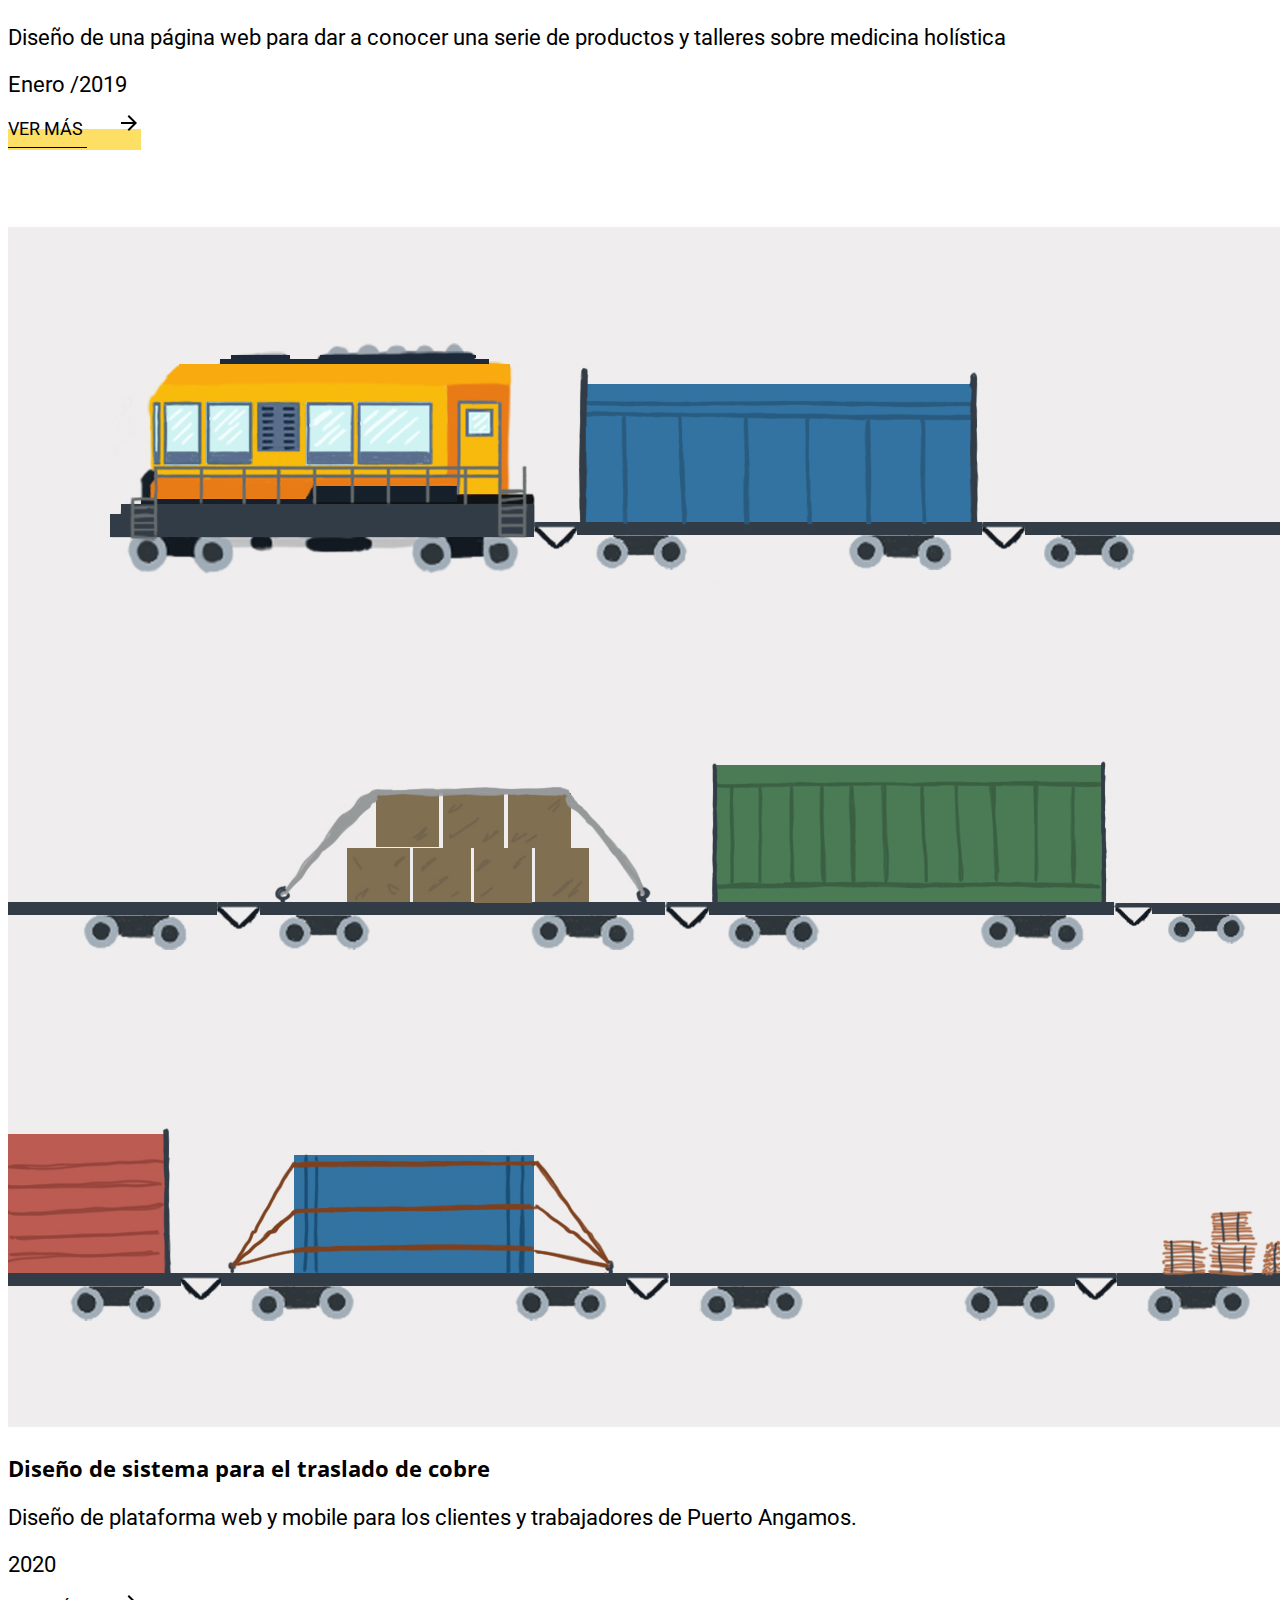
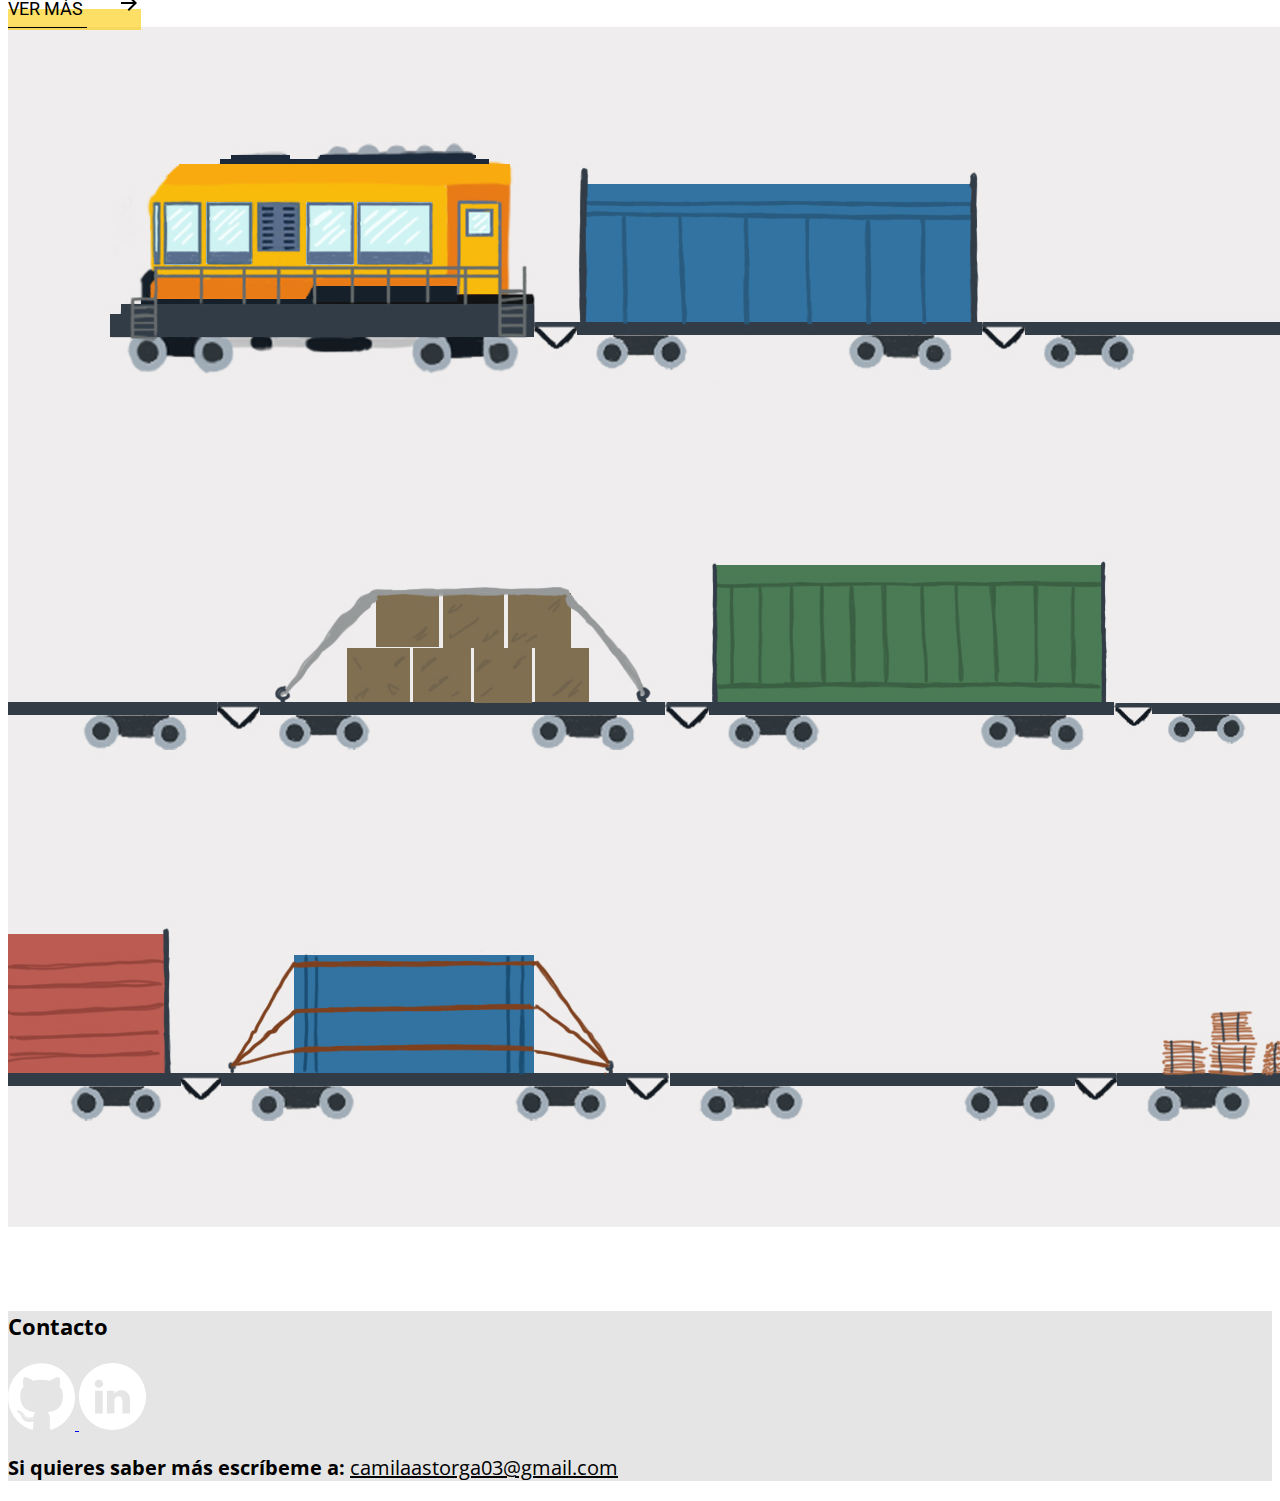
==== commit 7ff18dbc: "proyecto puerto angamos y cambio de foto de perfil" ====
--- a/index.html
+++ b/index.html
@@ -34,7 +34,7 @@
         <div class="row">
           <div class="col-12 px-0 fond-color profile-picture">
             <div class="position-absolute photo-profile">
-              <img src="img/perfil.jpg" class="img-fluid" alt="">
+              <img src="img/perfil.jpg?ver=0.1" class="img-fluid" alt="">
             </div>
 
           </div>
@@ -85,7 +85,7 @@
         <!-- END project image right -->
 
         <!-- project image left -->
-        <div class="row project d-none">
+        <div class="row project">
           <div class="col-xl-6 col-lg-6 col-md-12 col-sm-12 col-12 text-center">
             <img src="img/portada-banigualdad.jpg" alt="" class="img-fluid">
           </div>
@@ -102,7 +102,7 @@
               </p>
             </div>
             <div class="mt-auto">
-              <a href="miproyectito.html" class="project-button"><span>VER MÁS <img src="img/icon/navigation/arrow_forward_24px_outlined.svg" /></span></a>
+              <a href="project-banigualdad.html" class="project-button"><span>VER MÁS <img src="img/icon/navigation/arrow_forward_24px_outlined.svg" /></span></a>
             </div>
           </div>
         </div>
@@ -158,6 +158,33 @@
           </div>
         </div>
         <!-- END project image left -->
+
+        <!-- project image right -->
+        <div class="row project">
+          <div class="d-lg-none col-md-12 col-sm-12 col-12 text-center">
+            <img src="img/portada-puerto.jpg" alt="" class="img-fluid">
+          </div>
+          <div class="col-xl-6 col-lg-6 col-md-12 col-sm-12 col-12 mt-lg-0 mt-3 d-flex flex-column">
+            <div class="m-0">
+              <p class="project-title">
+                Diseño de sistema para el traslado de cobre
+              </p>
+              <p class="project-description">
+                Diseño de plataforma web y mobile para los clientes y trabajadores de Puerto Angamos.
+              </p>
+              <p class="project-date">
+                2020
+              </p>
+            </div>
+            <div class="mt-auto">
+              <a href="project-puerto-angamos.html" class="project-button"><span>VER MÁS <img src="img/icon/navigation/arrow_forward_24px_outlined.svg" /></span></a>
+            </div>
+          </div>
+          <div class="col-xl-6 col-lg-6 d-lg-block d-none text-center">
+            <img src="img/portada-puerto.jpg" alt="" class="img-fluid">
+          </div>
+        </div>
+        <!-- END project image right -->
 
       </div>
     </main>
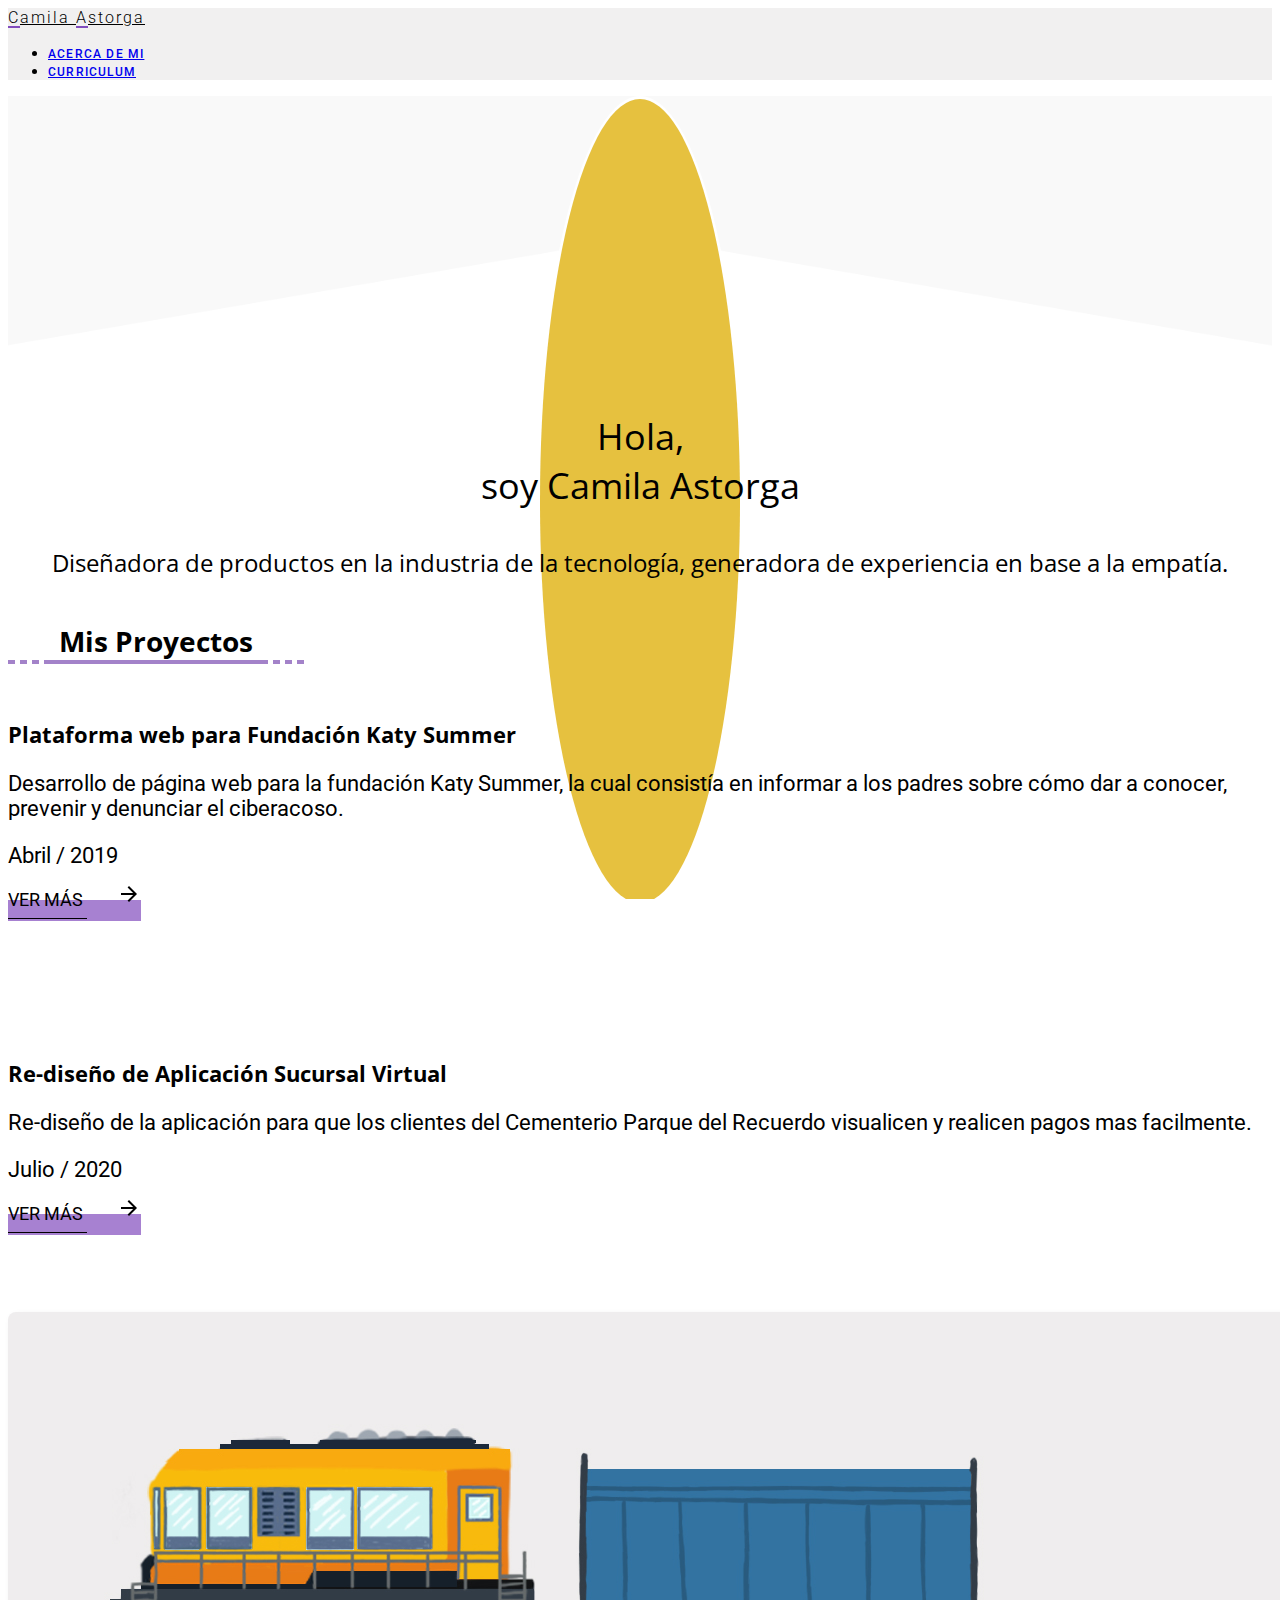
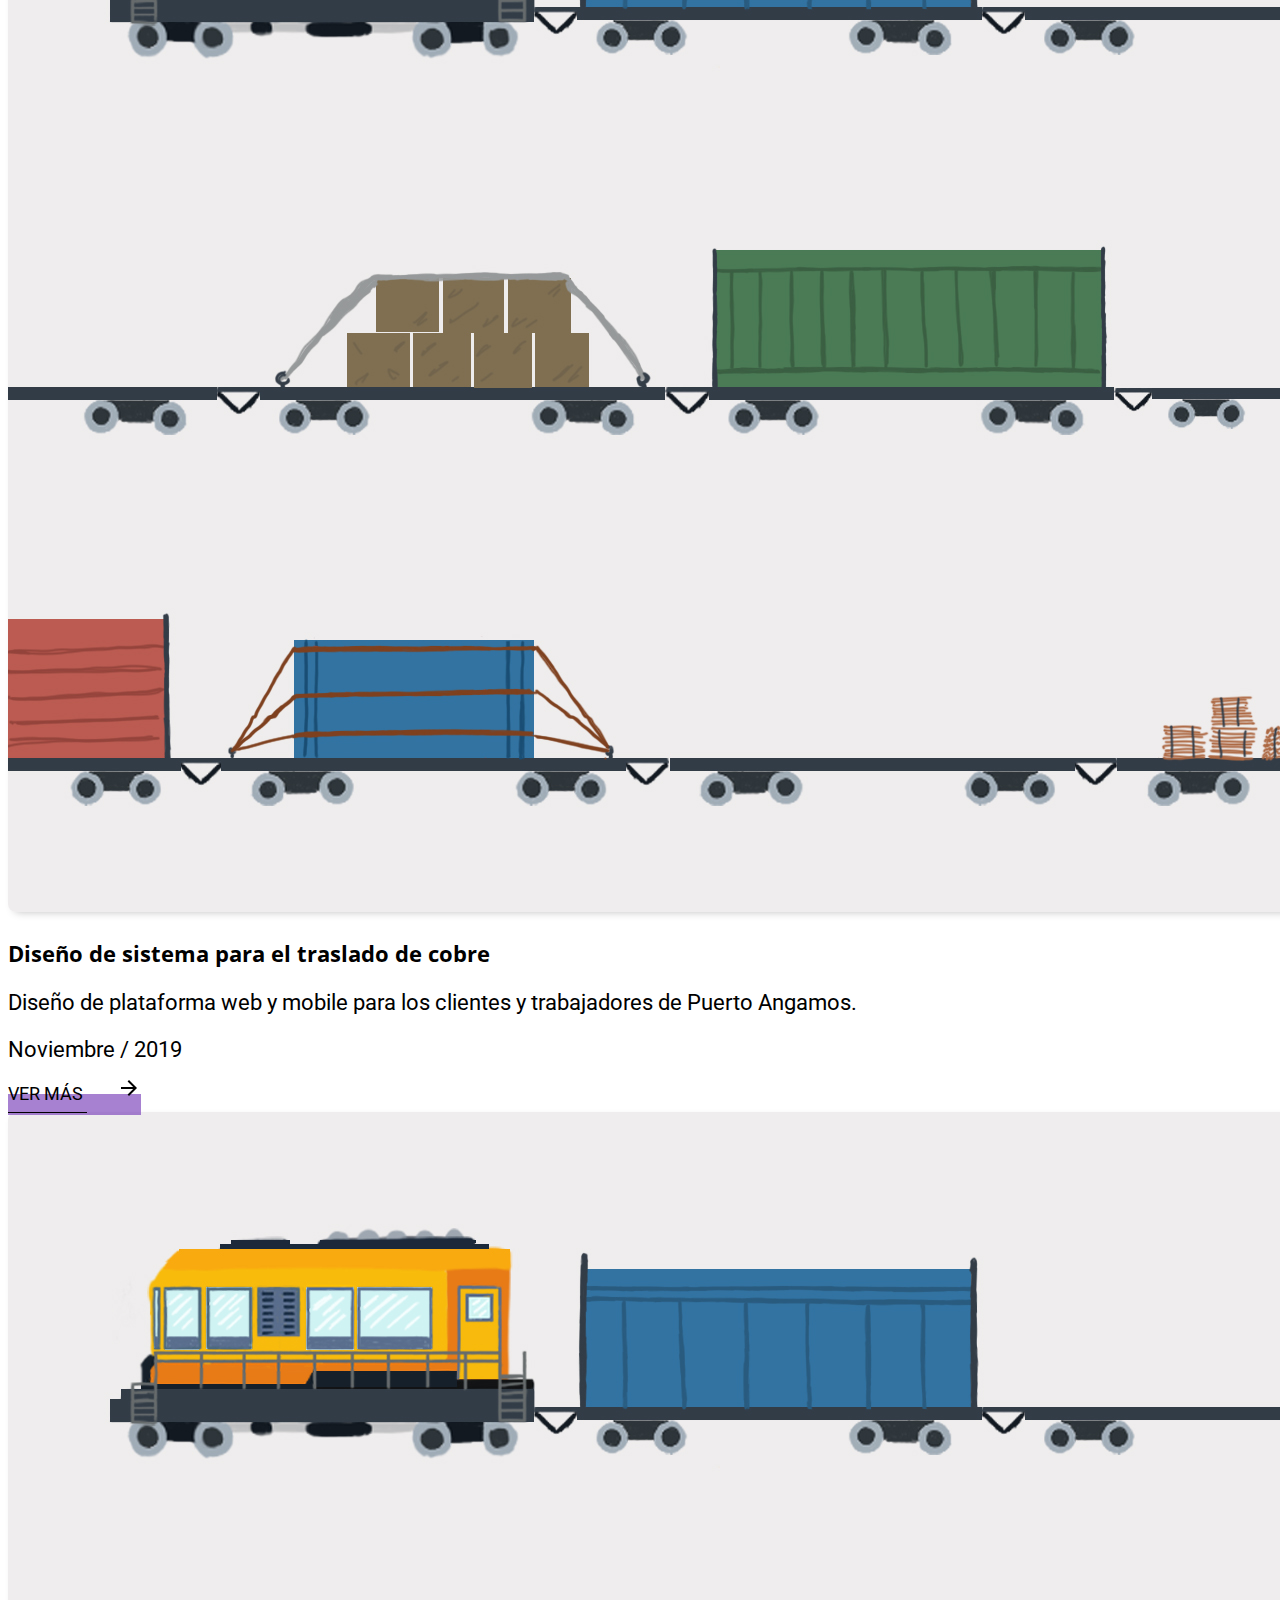
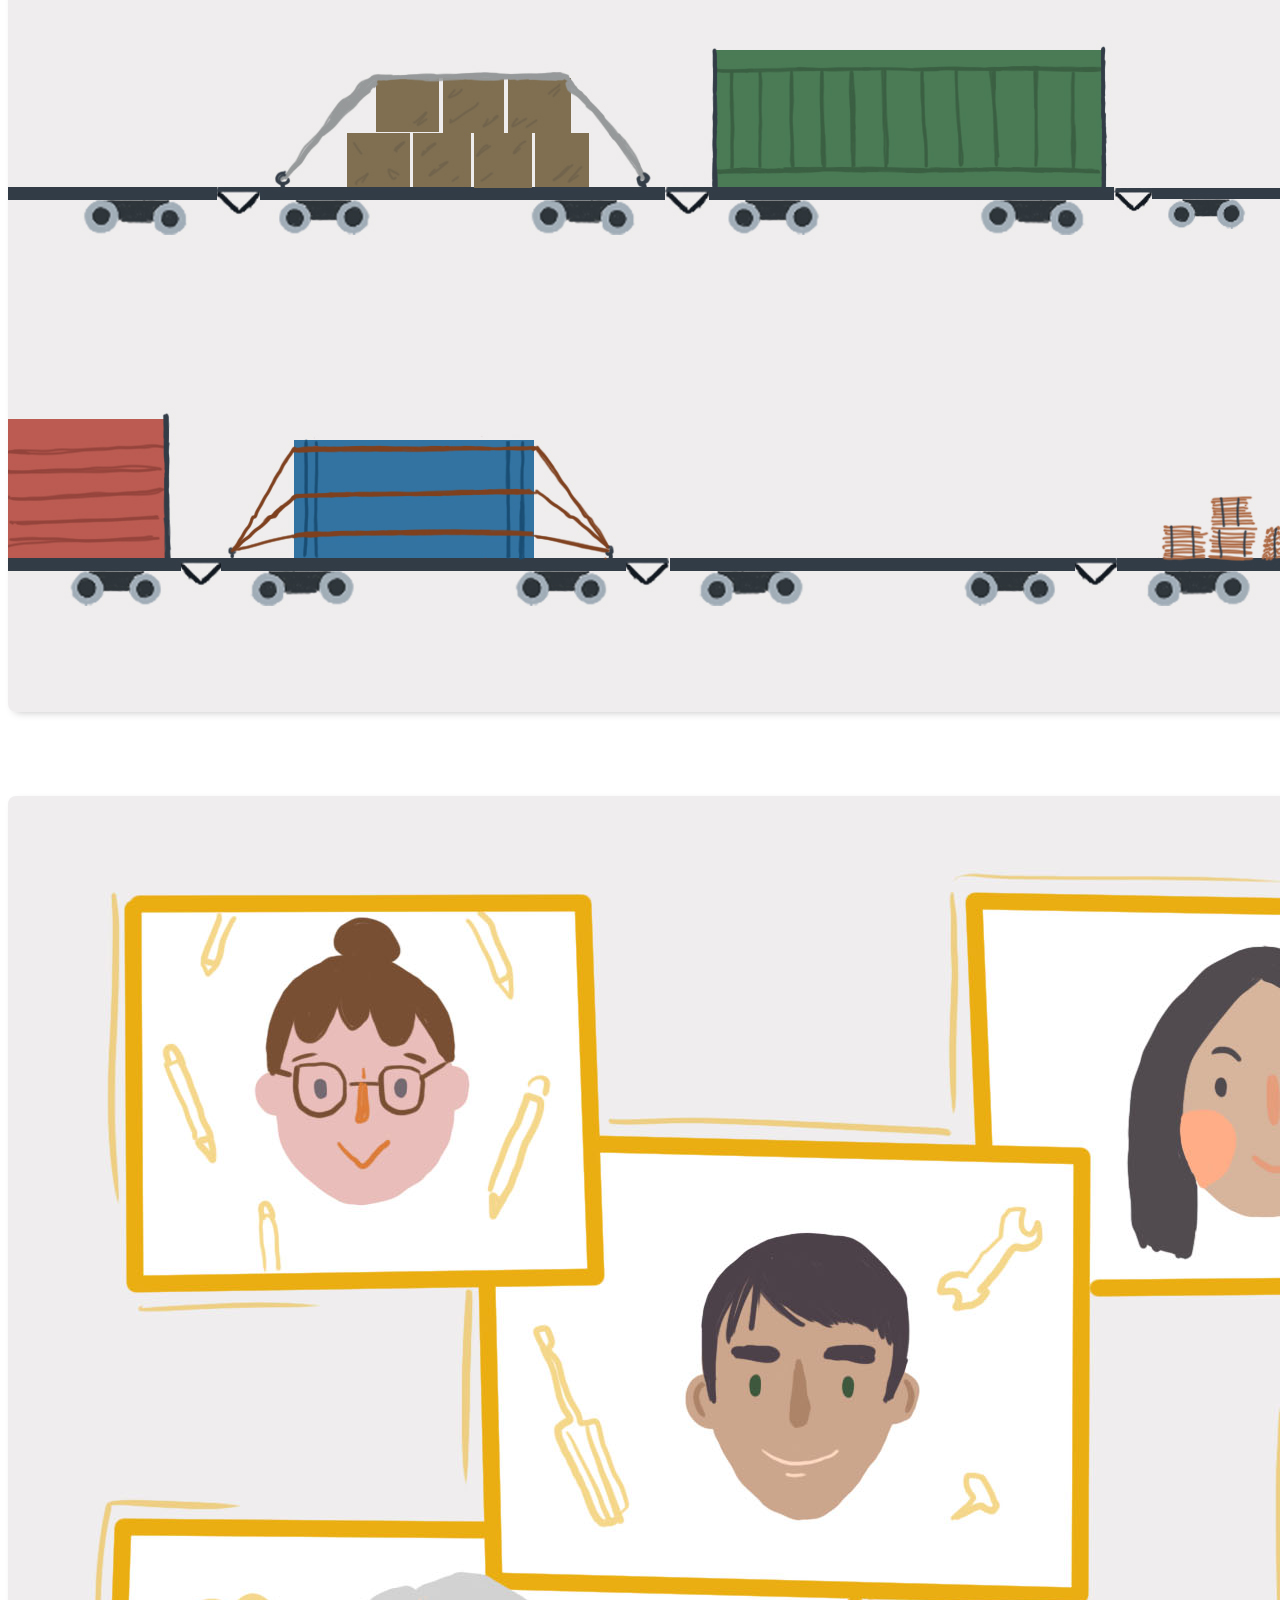
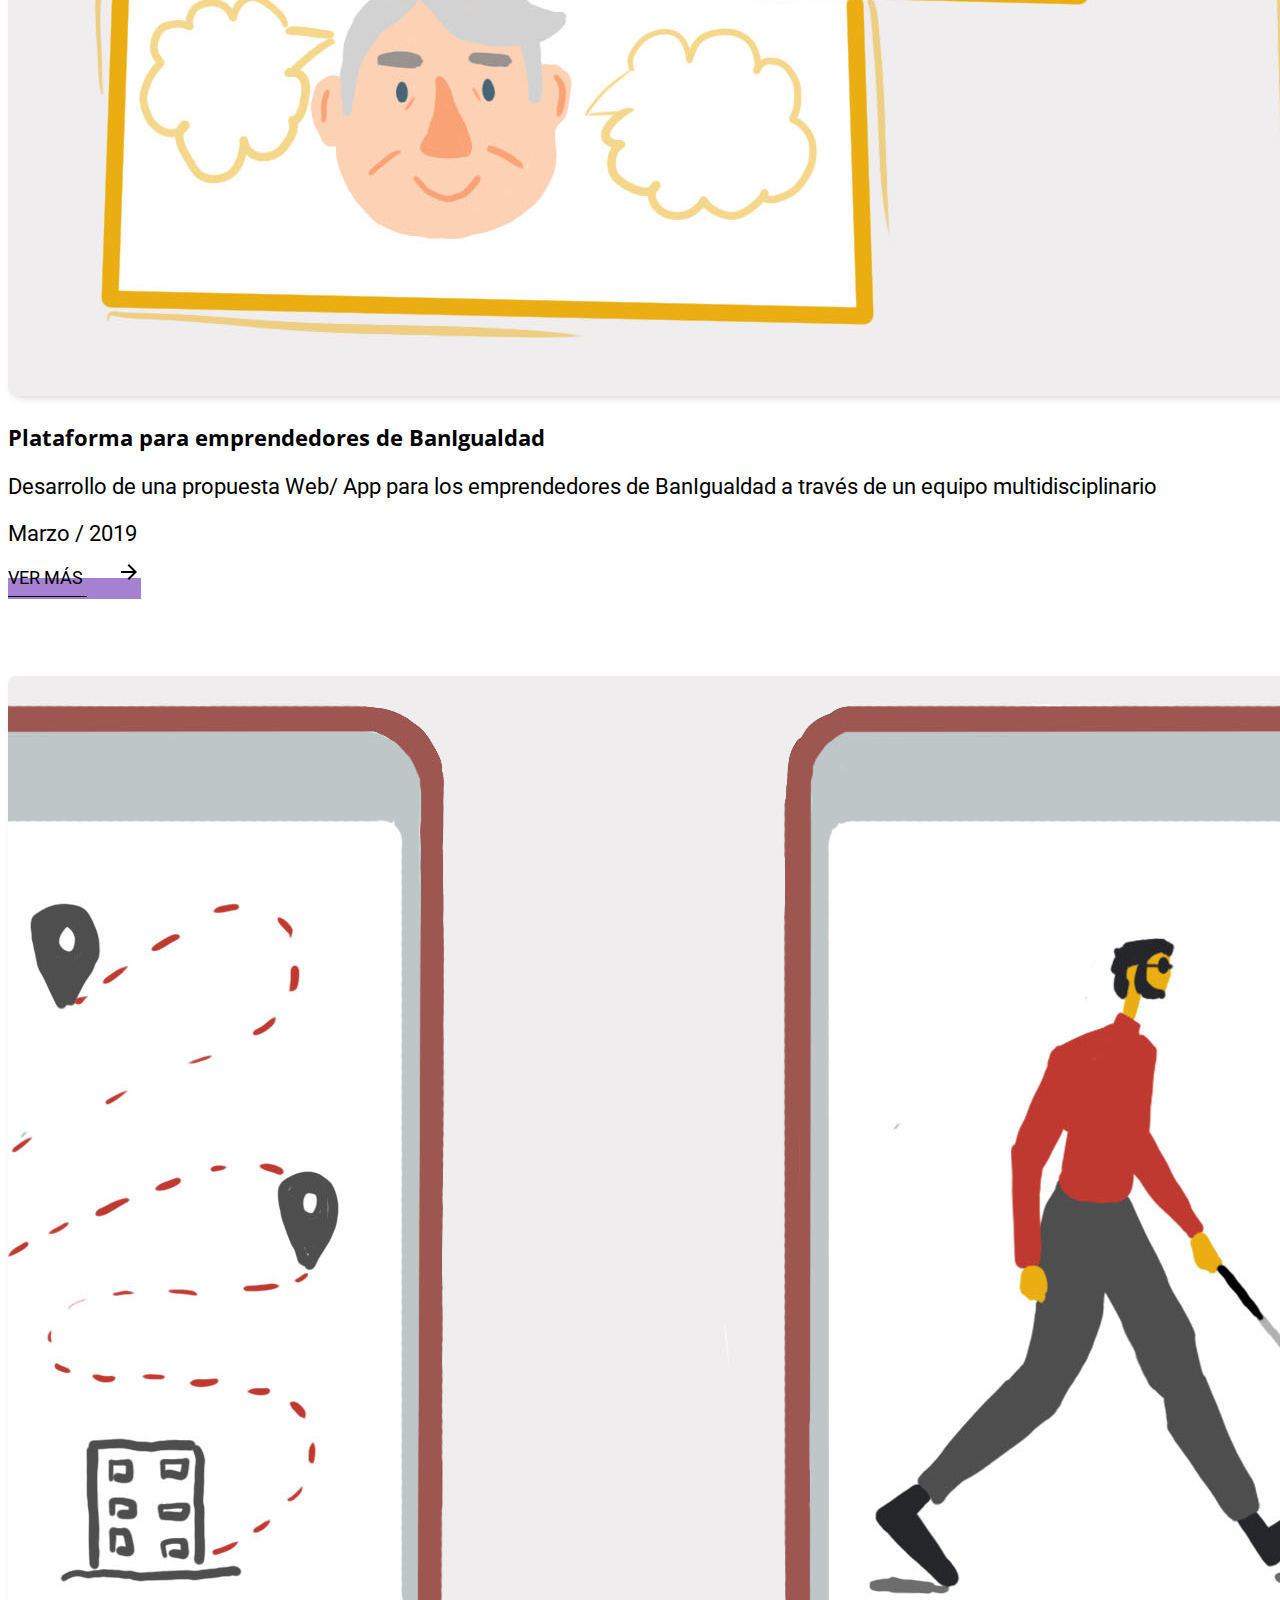
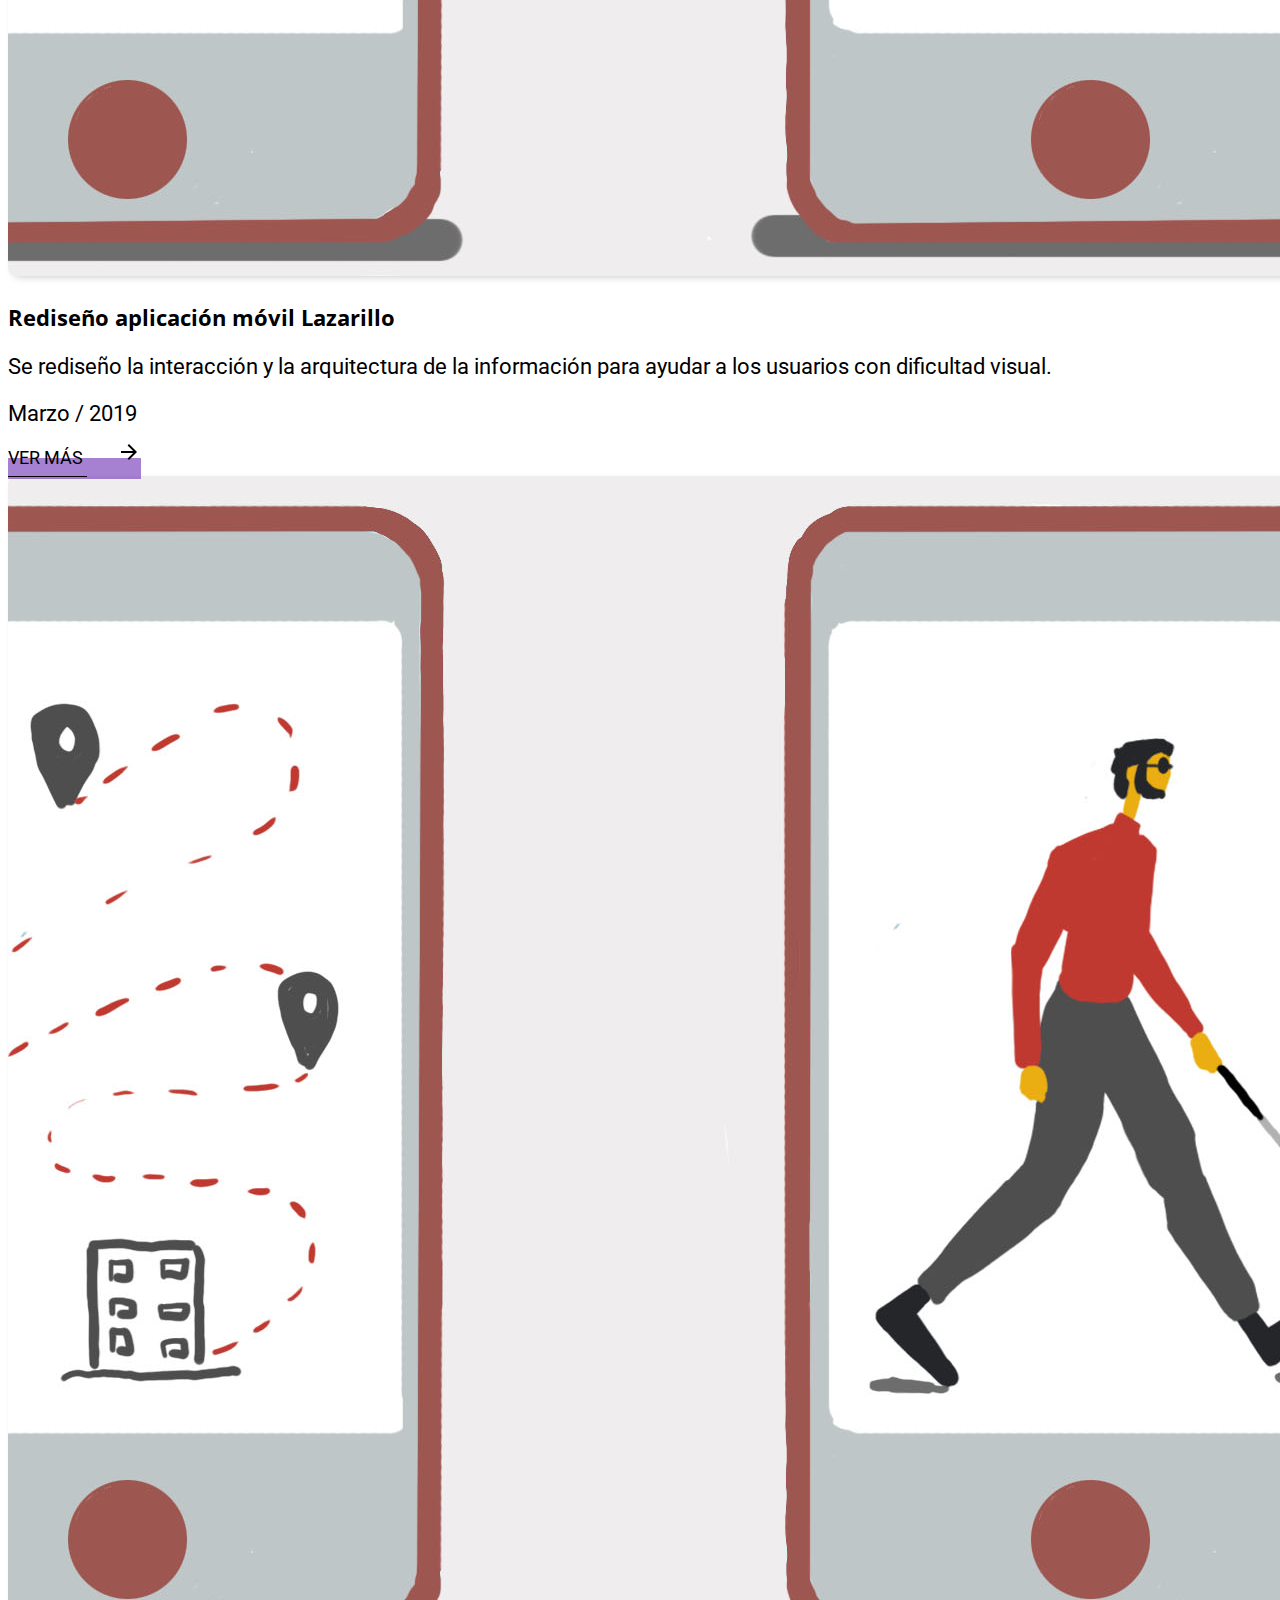
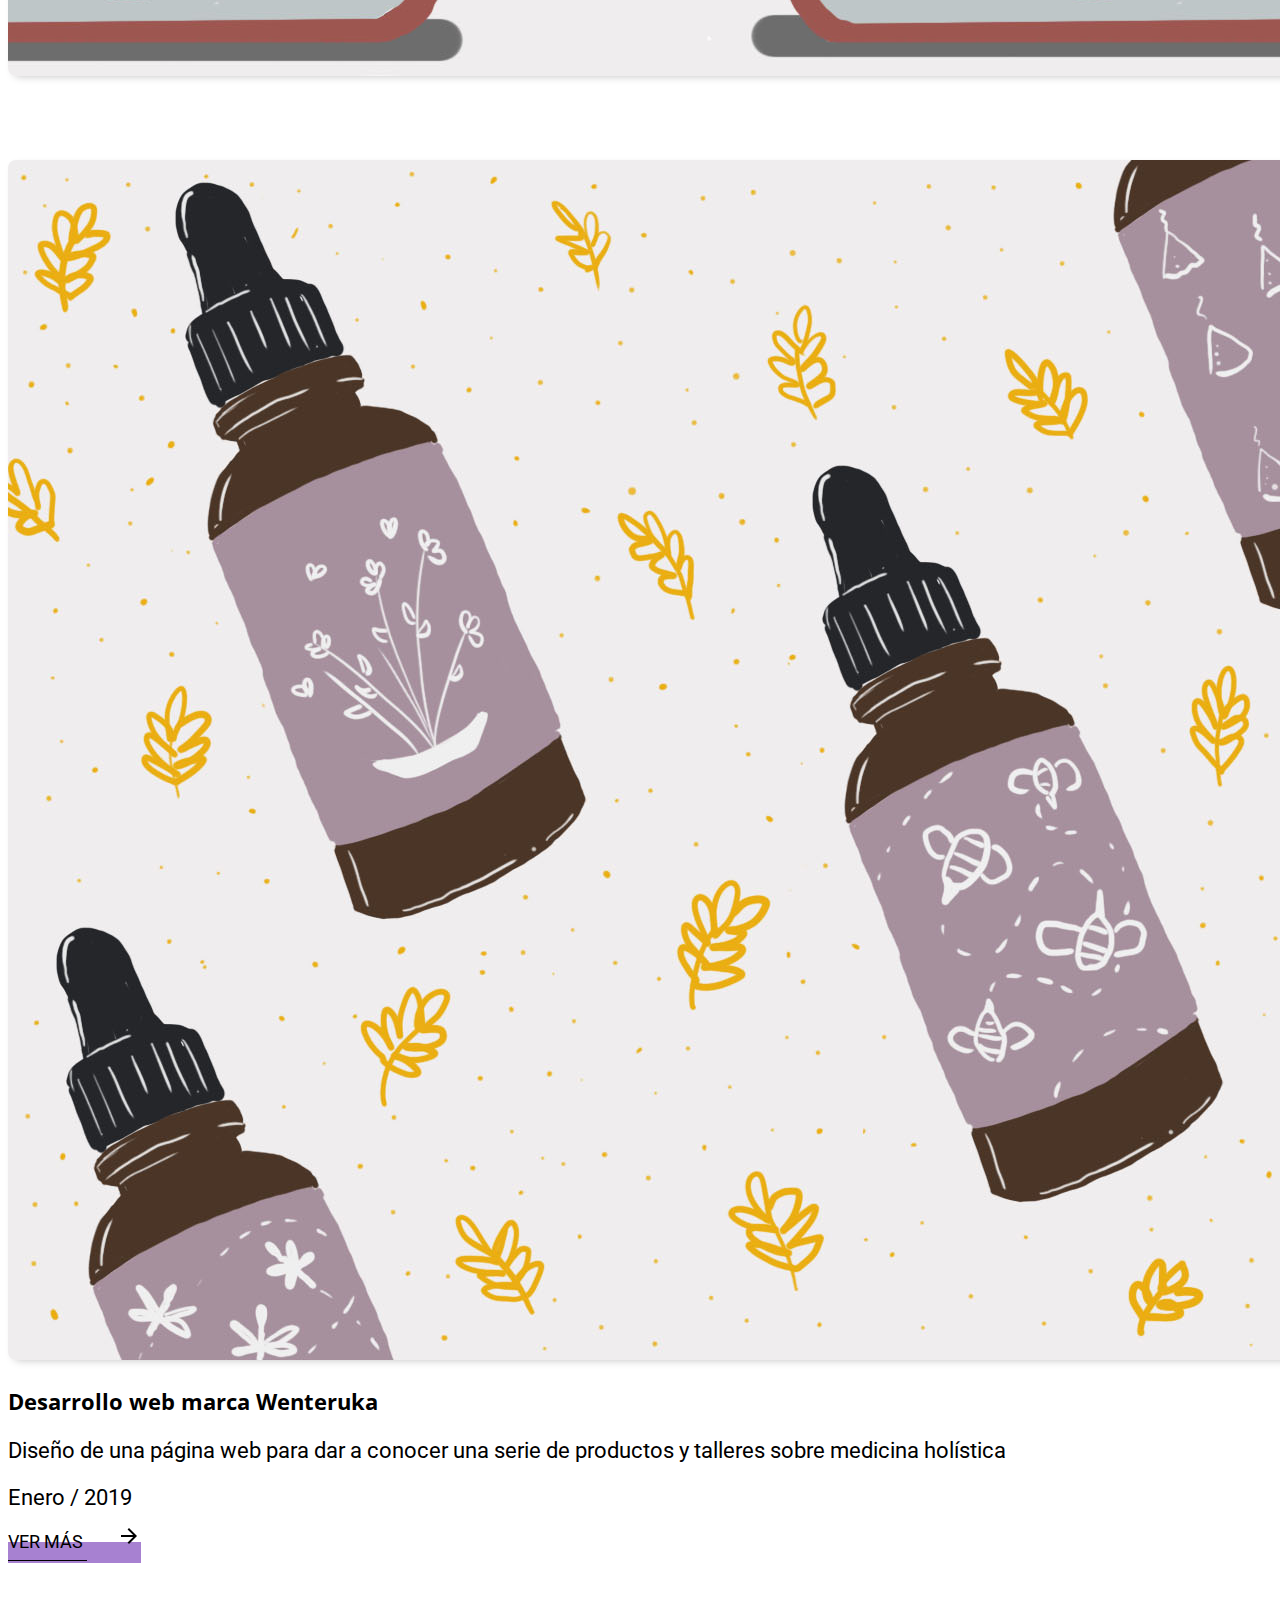
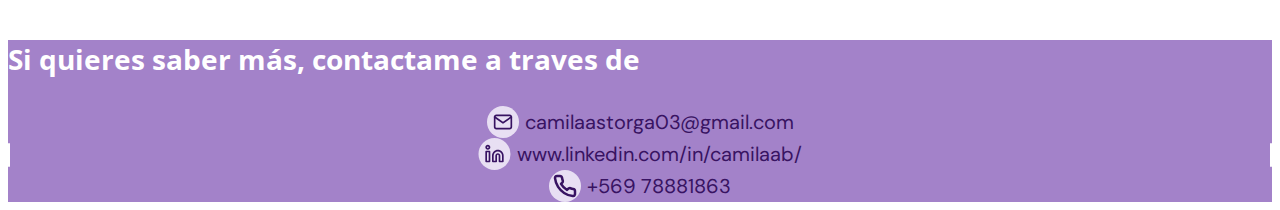
==== commit 3cfff9b7: "Update colors" ====
--- a/index.html
+++ b/index.html
@@ -5,9 +5,12 @@
     <meta name="viewport" content="initial-scale=1, maximum-scale=1">
     <title>Camila Astorga</title>
     <link rel="stylesheet" href="https://stackpath.bootstrapcdn.com/bootstrap/4.2.1/css/bootstrap.min.css" integrity="sha384-GJzZqFGwb1QTTN6wy59ffF1BuGJpLSa9DkKMp0DgiMDm4iYMj70gZWKYbI706tWS" crossorigin="anonymous">
+    <link rel="preconnect" href="https://fonts.googleapis.com">
+    <link rel="preconnect" href="https://fonts.gstatic.com" crossorigin>
+    <link href="https://fonts.googleapis.com/css2?family=DM+Sans:ital,opsz,wght@0,9..40,100..1000;1,9..40,100..1000&display=swap" rel="stylesheet">
     <link href="https://fonts.googleapis.com/css?family=Open+Sans:300,300i,400,400i,600,600i,700,700i,800,800i|Roboto:100,100i,300,300i,400,400i,500,500i,700,700i,900,900i" rel="stylesheet">
-    <link rel="stylesheet" href="css/base.css"/>
-    <link rel="stylesheet" href="css/index.css"/>
+    <link rel="stylesheet" href="css/base.css?ver=0.3"/>
+    <link rel="stylesheet" href="css/index.css?ver=0.3"/>
   </head>
   <body>
       <nav class="navbar navbar-expand-lg navbar-light nav-color">
@@ -23,7 +26,7 @@
               <a class="nav-link" href="about-me.html">ACERCA DE MI</a>
             </li>
             <li class="nav-item">
-              <a class="nav-link" href="pdf/CamilaAstorgaBatarce_CV.pdf" download>CURRICULUM</a>
+              <a class="nav-link" href="pdf/CamilaAstorga_UX-UI_CV.pdf" download>CURRICULUM</a>
             </li>
           </ul>
         </div>
@@ -53,14 +56,14 @@
     <main>
       <div class="container">
         <div class="row">
-          <div class="col-12 my-sm-5 my-4">
-            <h4 class="title">Mis proyectos</h4>
+          <div class="col-12 my-sm-5 my-4 text-center">
+            <h3 class="title"><span>&nbsp;</span><span>&nbsp;</span><span>&nbsp;</span><span>Mis Proyectos</span><span>&nbsp;</span><span>&nbsp;</span><span>&nbsp;</span></h3>
           </div>
         </div>
         <!-- project image right -->
         <div class="row project d-none">
           <div class="d-lg-none col-md-12 col-sm-12 col-12 text-center">
-            <img src="https://place-hold.it/690x400/666" alt="" class="img-fluid">
+            <img src="https://place-hold.it/690x400/666" alt="" class="img-fluid project-img">
           </div>
           <div class="col-xl-6 col-lg-6 col-md-12 col-sm-12 col-12 mt-lg-0 mt-3 d-flex flex-column">
             <div class="m-0">
@@ -71,7 +74,7 @@
                 Desarrollo de página web para la fundación Katy Summer, la cual consistía en informar a los padres sobre cómo dar a conocer, prevenir y denunciar el ciberacoso.
               </p>
               <p class="project-date">
-                Abril /2019
+                Abril / 2019
               </p>
             </div>
             <div class="mt-auto">
@@ -87,7 +90,58 @@
         <!-- project image left -->
         <div class="row project">
           <div class="col-xl-6 col-lg-6 col-md-12 col-sm-12 col-12 text-center">
-            <img src="img/portada-banigualdad.jpg" alt="" class="img-fluid">
+            <img src="img/portada-sucursal-virtual-parque-del-recuerdo.jpg" alt="" class="img-fluid project-img">
+          </div>
+          <div class="col-xl-6 col-lg-6 col-md-12 col-sm-12 col-12 mt-lg-0 mt-3 d-flex flex-column">
+            <div class="m-0">
+              <p class="project-title">
+                Re-diseño de Aplicación Sucursal Virtual
+              </p>
+              <p class="project-description">
+                Re-diseño de la aplicación para que los clientes del Cementerio Parque del Recuerdo visualicen y realicen pagos mas facilmente.
+              </p>
+              <p class="project-date">
+                  Julio / 2020
+              </p>
+            </div>
+            <div class="mt-auto">
+              <a href="project-sucursal-virtual-parque-del-recuerdo.html" class="project-button"><span>VER MÁS <img src="img/icon/navigation/arrow_forward_24px_outlined.svg" /></span></a>
+            </div>
+          </div>
+        </div>
+        <!-- END project image left -->
+
+        <!-- project image right -->
+        <div class="row project">
+          <div class="d-lg-none col-md-12 col-sm-12 col-12 text-center">
+            <img src="img/portada-puerto.jpg" alt="" class="img-fluid project-img">
+          </div>
+          <div class="col-xl-6 col-lg-6 col-md-12 col-sm-12 col-12 mt-lg-0 mt-3 d-flex flex-column">
+            <div class="m-0">
+              <p class="project-title">
+                Diseño de sistema para el traslado de cobre
+              </p>
+              <p class="project-description">
+                Diseño de plataforma web y mobile para los clientes y trabajadores de Puerto Angamos.
+              </p>
+              <p class="project-date">
+                Noviembre / 2019
+              </p>
+            </div>
+            <div class="mt-auto">
+              <a href="project-puerto-angamos.html" class="project-button"><span>VER MÁS <img src="img/icon/navigation/arrow_forward_24px_outlined.svg" /></span></a>
+            </div>
+          </div>
+          <div class="col-xl-6 col-lg-6 d-lg-block d-none text-center">
+            <img src="img/portada-puerto.jpg" alt="" class="img-fluid project-img">
+          </div>
+        </div>
+        <!-- END project image right -->
+
+        <!-- project image left -->
+        <div class="row project">
+          <div class="col-xl-6 col-lg-6 col-md-12 col-sm-12 col-12 text-center">
+            <img src="img/portada-banigualdad.jpg" alt="" class="img-fluid project-img">
           </div>
           <div class="col-xl-6 col-lg-6 col-md-12 col-sm-12 col-12 mt-lg-0 mt-3 d-flex flex-column">
             <div class="m-0">
@@ -98,7 +152,7 @@
                 Desarrollo de una propuesta Web/ App para los emprendedores de BanIgualdad a través de un equipo multidisciplinario
               </p>
               <p class="project-date">
-                Marzo /2019
+                Marzo / 2019
               </p>
             </div>
             <div class="mt-auto">
@@ -111,7 +165,7 @@
         <!-- project image right -->
         <div class="row project">
           <div class="d-lg-none col-md-12 col-sm-12 col-12 text-center">
-            <img src="img/portada-lazarillo.jpg" alt="" class="img-fluid">
+            <img src="img/portada-lazarillo.jpg" alt="" class="img-fluid project-img">
           </div>
           <div class="col-xl-6 col-lg-6 col-md-12 col-sm-12 col-12 mt-lg-0 mt-3 d-flex flex-column">
             <div class="m-0">
@@ -122,7 +176,7 @@
                 Se rediseño la interacción y la arquitectura de la información para ayudar a los usuarios con dificultad visual.
               </p>
               <p class="project-date">
-                Marzo /2019
+                Marzo / 2019
               </p>
             </div>
             <div class="mt-auto">
@@ -130,7 +184,7 @@
             </div>
           </div>
           <div class="col-xl-6 col-lg-6 d-lg-block d-none text-center">
-            <img src="img/portada-lazarillo.jpg" alt="" class="img-fluid">
+            <img src="img/portada-lazarillo.jpg" alt="" class="img-fluid project-img">
           </div>
         </div>
         <!-- END project image right -->
@@ -138,7 +192,7 @@
         <!-- project image left -->
         <div class="row project">
           <div class="col-xl-6 col-lg-6 col-md-12 col-sm-12 col-12 text-center">
-            <img src="img/portada-wenteruka.jpg" alt="" class="img-fluid">
+            <img src="img/portada-wenteruka.jpg" alt="" class="img-fluid project-img">
           </div>
           <div class="col-xl-6 col-lg-6 col-md-12 col-sm-12 col-12 mt-lg-0 mt-3 d-flex flex-column">
             <div class="m-0">
@@ -149,7 +203,7 @@
                 Diseño de una página web para dar a conocer una serie de productos y talleres sobre medicina holística
               </p>
               <p class="project-date">
-                Enero /2019
+                Enero / 2019
               </p>
             </div>
             <div class="mt-auto">
@@ -159,59 +213,31 @@
         </div>
         <!-- END project image left -->
 
-        <!-- project image right -->
-        <div class="row project">
-          <div class="d-lg-none col-md-12 col-sm-12 col-12 text-center">
-            <img src="img/portada-puerto.jpg" alt="" class="img-fluid">
-          </div>
-          <div class="col-xl-6 col-lg-6 col-md-12 col-sm-12 col-12 mt-lg-0 mt-3 d-flex flex-column">
-            <div class="m-0">
-              <p class="project-title">
-                Diseño de sistema para el traslado de cobre
-              </p>
-              <p class="project-description">
-                Diseño de plataforma web y mobile para los clientes y trabajadores de Puerto Angamos.
-              </p>
-              <p class="project-date">
-                2020
-              </p>
-            </div>
-            <div class="mt-auto">
-              <a href="project-puerto-angamos.html" class="project-button"><span>VER MÁS <img src="img/icon/navigation/arrow_forward_24px_outlined.svg" /></span></a>
-            </div>
-          </div>
-          <div class="col-xl-6 col-lg-6 d-lg-block d-none text-center">
-            <img src="img/portada-puerto.jpg" alt="" class="img-fluid">
-          </div>
-        </div>
-        <!-- END project image right -->
+
 
       </div>
     </main>
     <footer>
-      <div class="container">
+      <div class="container pb-0 pb-lg-5">
         <div class="row">
           <div class="col-12 text-center">
-            <p class="footer-title mt-5">
-              Contacto
+            <p class="footer-title mt-5 mb-4 mb-lg-5">
+              Si quieres saber más, contactame a traves de
             </p>
           </div>
         </div>
-        <div class="row">
-          <div class="col-12 text-center">
-            <a href="migithub" class="github"><img src="img/icon/Github.svg" class="img-fluid" /> <img src="img/icon/Github_hover.svg" class="img-fluid hover" /> </a>
-            <a href="milinkedin" class="linkedin ml-4"><img src="img/icon/LinkedIN.svg" class="img-fluid" /> <img src="img/icon/LinkedIN_hover.svg" class="img-fluid hover" /> </a>
-          </div>
-        </div>
-        <div class="row">
-          <div class="col-12 text-center">
-            <p class="footer-mail mt-3 mb-5">
-              Si quieres saber más escríbeme a: <a href="mailto:camilaastorga03@gmail.com">camilaastorga03@gmail.com</a>
-            </p>
-          </div>
-        </div>
-      </div>
-
+        <div class="row footer-links align-items-center justify-content-center pb-5">
+          <div class="col-12 col-lg-4 text-center mb-3 mb-lg-0">
+            <a href="mailto:camilaastorga03@gmail.com" class="email" target="_blank"><img src="img/icon/footer/email.svg" class="img-fluid" /> <img src="img/icon/footer/email.svg" class="img-fluid hover" /> <span>camilaastorga03@gmail.com</span></a>
+          </div>
+          <div class="col-12 col-lg-4 text-center middle-separator mb-3 mb-lg-0">
+            <a href="https://www.linkedin.com/in/camilaab/" class="linkedin" target="_blank"><img src="img/icon/footer/linkedin.svg" class="img-fluid" /> <img src="img/icon/footer/linkedin.svg" class="img-fluid hover" /> <span>www.linkedin.com/in/camilaab/</span></a>
+            </div>
+          <div class="col-12 col-lg-4 text-center">
+            <a href="tel:+56978881863" class="phone" target="_blank"><img src="img/icon/footer/phone.svg" class="img-fluid" /> <img src="img/icon/footer/phone.svg" class="img-fluid hover" /> <span>+569 78881863</span></a>
+          </div>
+        </div>
+      </div>
     </footer>
     <script src="https://code.jquery.com/jquery-3.3.1.slim.min.js" integrity="sha384-q8i/X+965DzO0rT7abK41JStQIAqVgRVzpbzo5smXKp4YfRvH+8abtTE1Pi6jizo" crossorigin="anonymous"></script>
     <script src="https://cdnjs.cloudflare.com/ajax/libs/popper.js/1.14.6/umd/popper.min.js" integrity="sha384-wHAiFfRlMFy6i5SRaxvfOCifBUQy1xHdJ/yoi7FRNXMRBu5WHdZYu1hA6ZOblgut" crossorigin="anonymous"></script>
--- a/css/base.css
+++ b/css/base.css
@@ -1,10 +1,21 @@
 /* Nav bar */
 .nav-color{
-  background: #F5F5F5;
+  background: #f1f0f0;
 }
 .navbar{
   padding-top:0;
   padding-bottom:0;
+}
+.navbar-light .navbar-brand {
+    color: #000;
+    font-family: 'Roboto', sans-serif;
+    font-weight: 300;
+    letter-spacing: 2px;
+}
+.abbr-name{
+    border-bottom: 2px solid #814CBD;
+    line-height: 1;
+    display: inline-block;
 }
 .nav-link{
   font-family: 'Roboto', sans-serif;
@@ -16,7 +27,7 @@
   border-bottom: 0.15rem solid transparent;
 }
 .nav-link:hover,.nav-item.active .nav-link {
-  border-color: #FCC900;
+  border-color: #814CBD;
 }
 .navbar-light .navbar-toggler{
   border:0;
@@ -35,24 +46,74 @@
 
 /*footer*/
 footer{
-  background-color:#E5E5E5;
+  background-color:#A382C9;
 }
 footer .footer-title{
   font-family: 'Open Sans', sans-serif;
   font-weight: bold;
-  font-size: 22px;
-  color:#000;
+  font-size: 28px;
+  color:#fff;
 }
-footer .github img.hover{
+footer .footer-links > div{
+  display: flex;
+  justify-content: center;
+}
+footer .footer-links a{
+  text-decoration: none;
+  text-align: center;
+  display: flex;
+  justify-content: center;
+  align-items: center;
+}
+footer .footer-links a img{
+  margin-right: 6px;
+}
+footer .footer-links a span{
+  font-family: "DM Sans", sans-serif;
+  font-optical-sizing: auto;
+  font-weight: 400;
+  font-style: normal;
+  font-size: 20px;
+  color: #381362;
+}
+footer .footer-links a:hover span {
+  text-decoration: underline;
+}
+footer .footer-links .middle-separator{
+  /*border-left: 2px solid #fff;
+  border-right: 2px solid #fff;*/
+  position:relative;
+}
+footer .footer-links .middle-separator::before{
+  position: absolute;
+  content: " ";
+  left: 0;
+  top: 5px;
+  width: 2px;
+  height: 24px;
+  background-color: #fff;
+  border-radius: 4px;
+}
+footer .footer-links .middle-separator::after{
+  position: absolute;
+  content: " ";
+  right: 0;
+  top: 5px;
+  width: 2px;
+  height: 24px;
+  background-color: #fff;
+  border-radius: 4px;
+}
+footer .email img.hover{
   display:none;
 }
-footer .github:hover{
+footer .email:hover{
   text-decoration: none;
 }
-footer .github:hover img{
+footer .email:hover img{
   display:none;
 }
-footer .github:hover img.hover{
+footer .email:hover img.hover{
   display:inline-block;
 }
 footer .linkedin img.hover{
@@ -67,22 +128,50 @@
 footer .linkedin:hover img.hover{
   display:inline-block;
 }
-footer .footer-mail{
-  font-family: 'Open Sans', sans-serif;
-  font-weight: bold;
-  font-size: 20px;
-  color:#000;
+footer .phone img.hover{
+  display:none;
 }
-footer .footer-mail a{
-  font-weight: normal;
-  color:#000;
+footer .phone:hover{
+  text-decoration: none;
 }
-footer .footer-mail a:hover, footer .footer-mail a:active{
-  text-decoration:none;
-  color:#000;
+footer .phone:hover img{
+  display:none;
+}
+footer .phone:hover img.hover{
+  display:inline-block;
+}
+@media(max-width:1200px){
+  footer .footer-title{
+    font-size: 24px;
+  }
+  footer .footer-links a img{
+    width: 28px;
+  }
+  footer .footer-links a span {
+    font-size: 16px;
+  }
+  footer .footer-links .middle-separator::before{
+    top: 3px;
+    height: 20px;
+  }
+  footer .footer-links .middle-separator::after{
+    top: 3px;
+    height: 20px;
+  }
+}
+@media(max-width:991px){
+  footer .footer-title{
+    font-size: 22px;
+  }
+  footer .footer-links .middle-separator::before{
+    display: none;
+  }
+  footer .footer-links .middle-separator::after{
+    display: none;
+  }
 }
 @media(max-width:575px){
-  footer .footer-mail{
-      font-size: 16px;
+  footer .footer-title{
+    font-size: 18px;
   }
 }
--- a/css/index.css
+++ b/css/index.css
@@ -1,5 +1,5 @@
 .fond-color{
-  background-color: rgba(196, 196, 196, 0.7);
+  background-color: rgba(244, 244, 244, 0.5);
 }
 .profile-picture{
   background-image: url(../img/port1.png);
@@ -46,9 +46,43 @@
   font-family: 'Open Sans', sans-serif;
   font-weight: bold;
 }
+.title{
+  display:inline-block;
+  /*background-color: rgba(129, 76, 189, 0.7);
+  line-height: .6;
+  padding-right: 30px;
+  margin-top:15px;*/
+}
+.title span:nth-child(4){
+  font-weight: 700;
+  font-size: 28px;
+  /*position:relative;
+  top:-12px;*/
+  border-bottom: 4px solid #A382C9;
+  padding-right: 15px;
+  padding-left: 15px;
+}
+.title span:nth-child(1), .title span:nth-child(2), .title span:nth-child(3){
+  font-weight: 700;
+  font-size: 28px;
+  margin-right: 5px;
+  border-bottom: 4px solid #A382C9;
+}
+.title span:nth-child(5), .title span:nth-child(6), .title span:nth-child(7){
+  font-weight: 700;
+  font-size: 28px;
+  margin-left: 5px;
+  border-bottom: 4px solid #A382C9;
+}
 .project{
     font-family: 'Roboto', sans-serif;
     margin-bottom: 80px;
+}
+.project-img{
+  border-radius: 8px;
+  -webkit-box-shadow: 3px 3px 8px -3px rgba(0,0,0,0.25);
+  -moz-box-shadow: 3px 3px 8px -3px rgba(0,0,0,0.25);
+  box-shadow: 3px 3px 8px -3px rgba(0,0,0,0.25);
 }
 .project-title{
   font-weight:bold;
@@ -64,7 +98,7 @@
 .project-button{
   font-size: 18px;
   color: #000;
-  background-color: rgba(251,201,0,.6);
+  background-color: rgba(129, 76, 189, 0.7);
   -webkit-transition: background-color .3s ease-out;
   -moz-transition: background-color .3s ease-out;
   -o-transition: background-color .3s ease-out;
@@ -75,7 +109,7 @@
 .project-button:hover, .project-button:active{
   color:#000;
   text-decoration:none;
-  background-color: #FCC900;
+  background-color: rgba(129, 76, 189, 0.5);
 }
 .project-button span{
   position: relative;
@@ -94,4 +128,17 @@
   .project-date{
     font-size:14px;
   }
+  .title span:nth-child(4) {
+    padding-right: 10px;
+    padding-left: 10px;
+  }
+  .title span:nth-child(1), .title span:nth-child(2), .title span:nth-child(3) {
+    margin-right: 3px;
+  }
+  .title span:nth-child(5), .title span:nth-child(6), .title span:nth-child(7) {
+    margin-left: 3px;
+  }
+  .title span{
+    font-size: 5.9vw !important;
+  }
 }
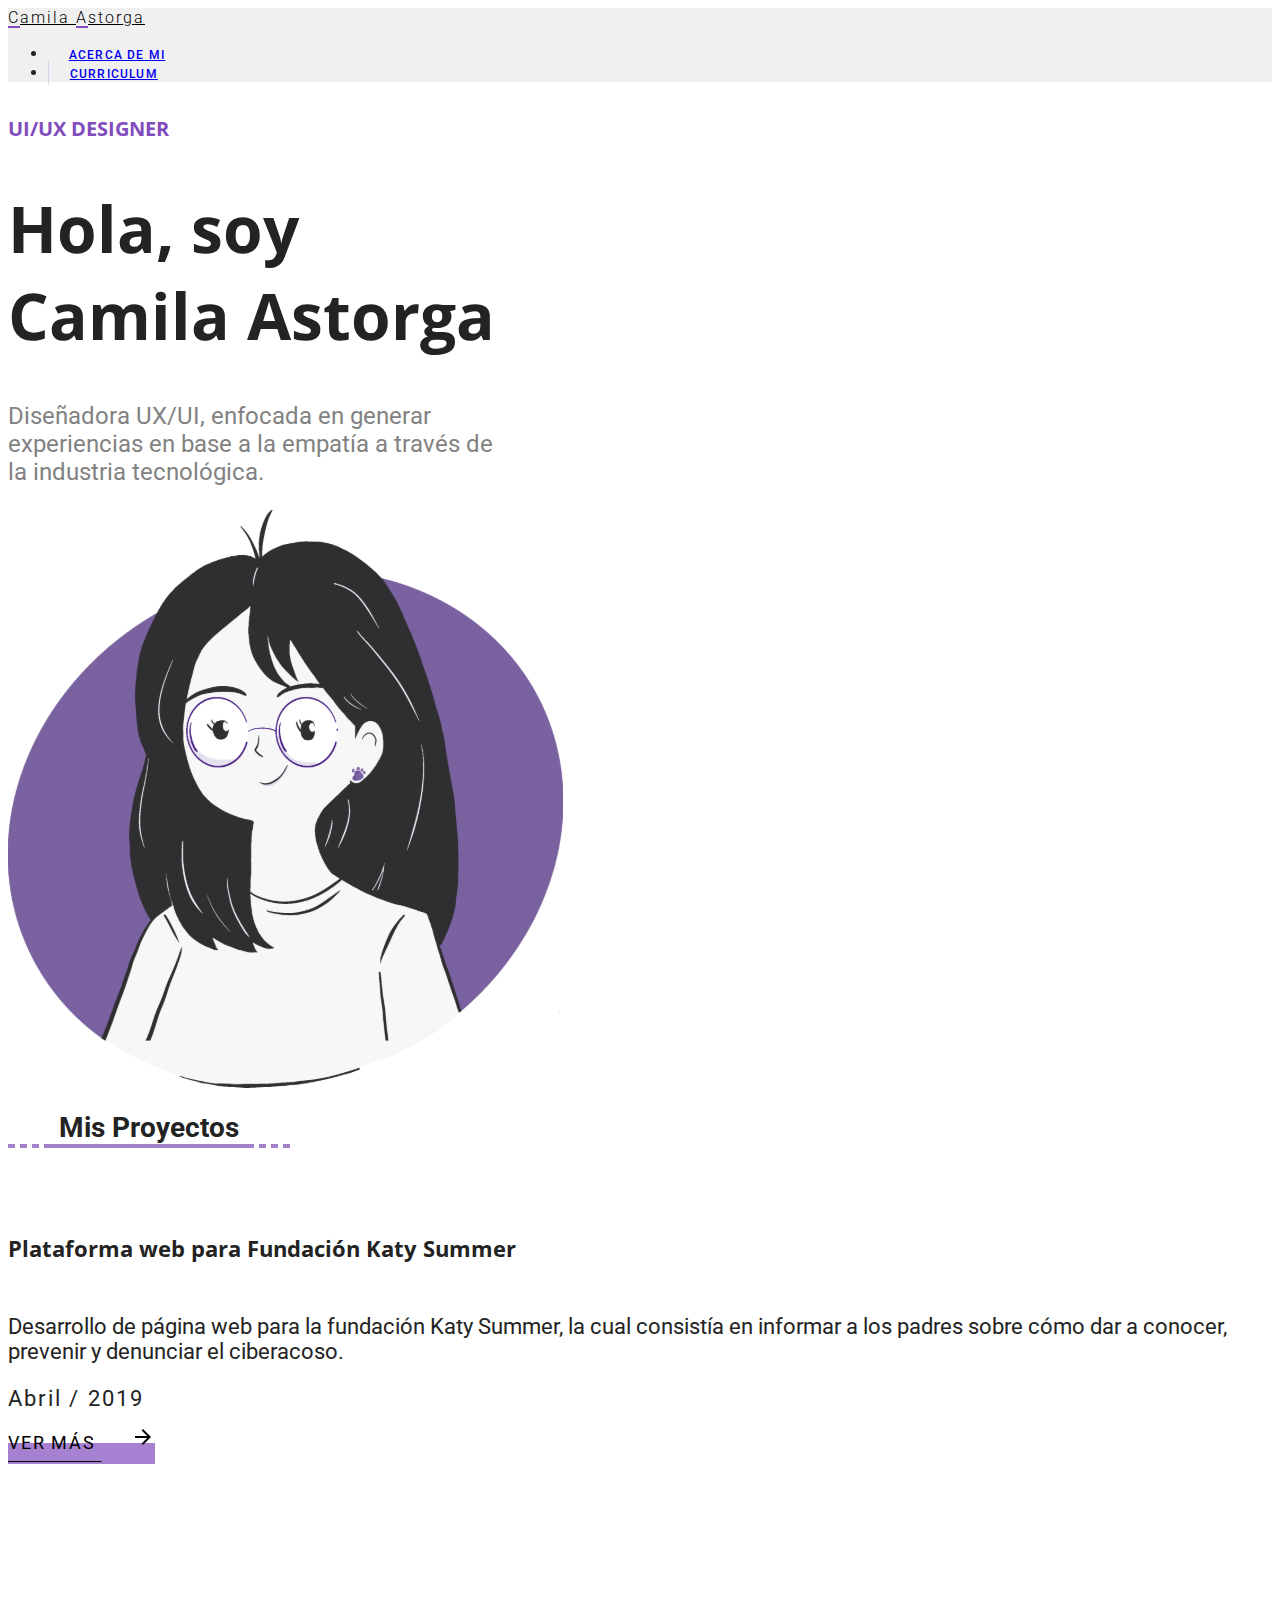
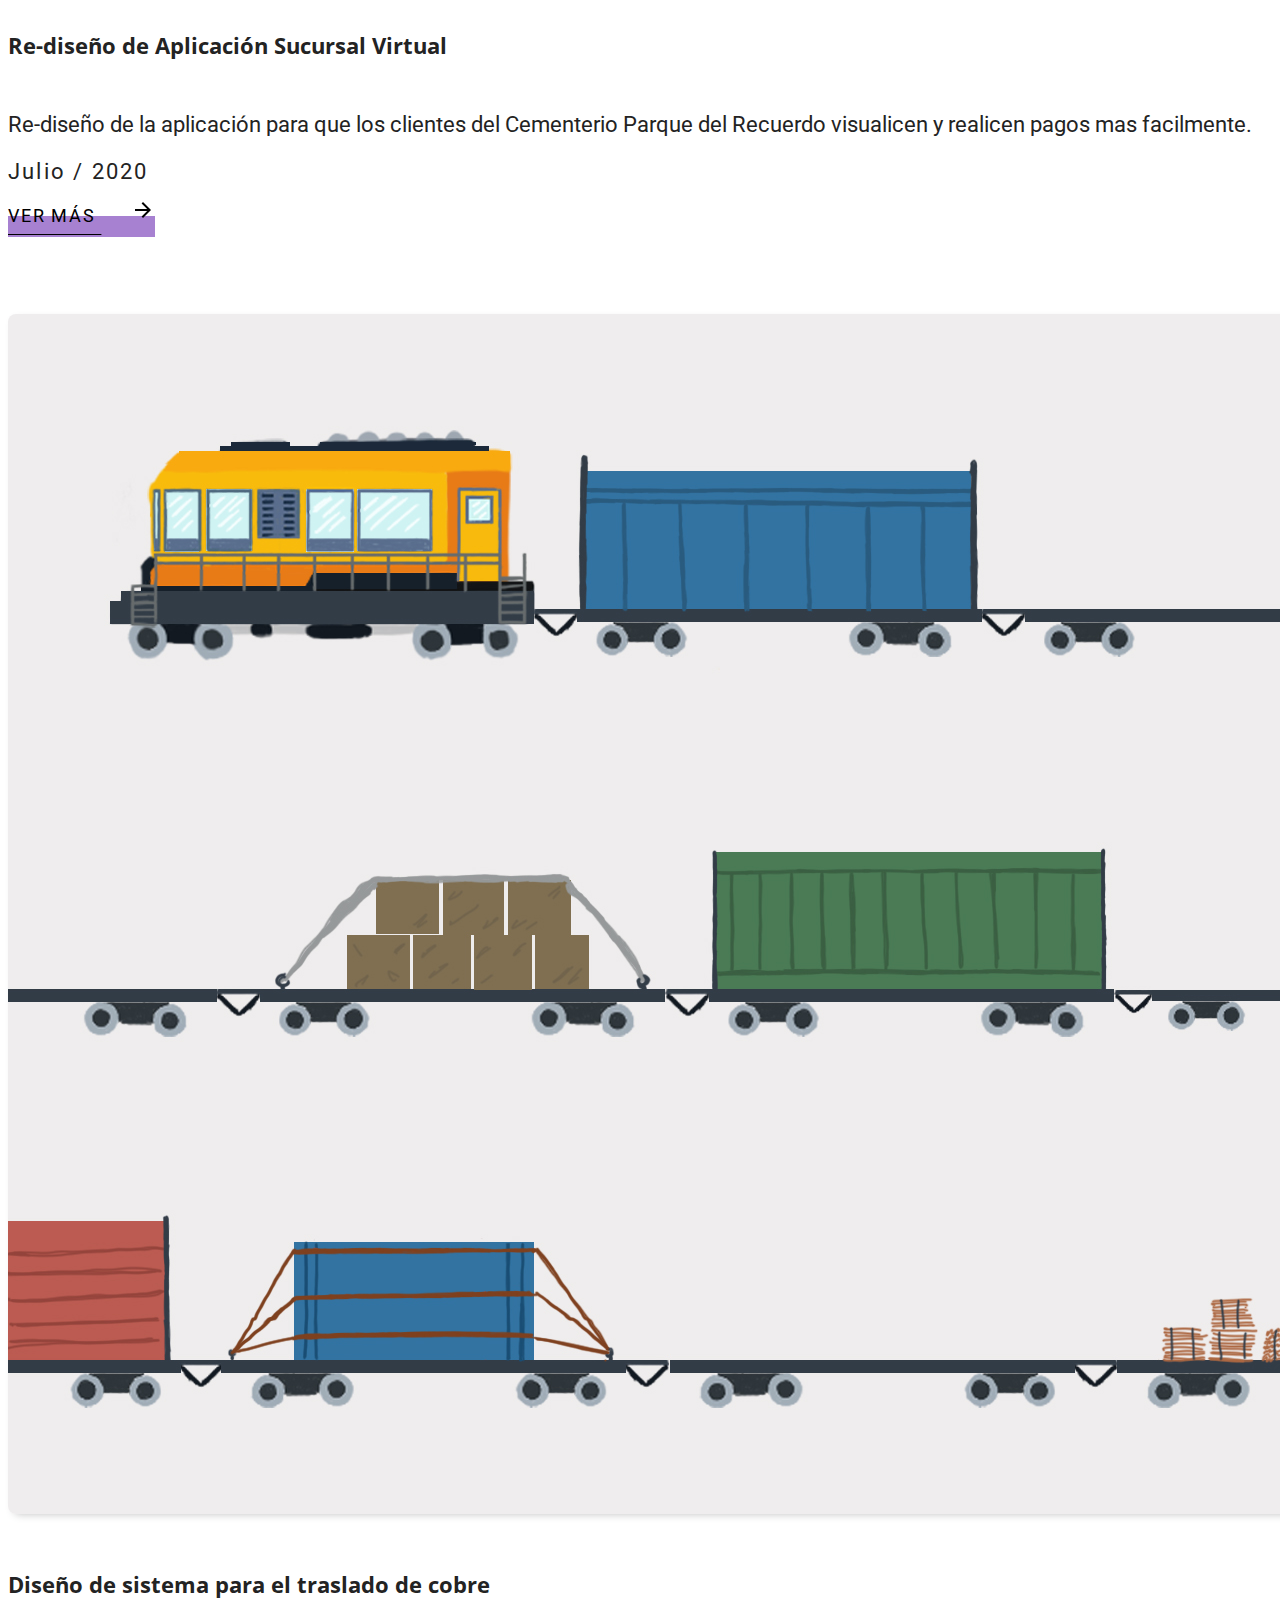
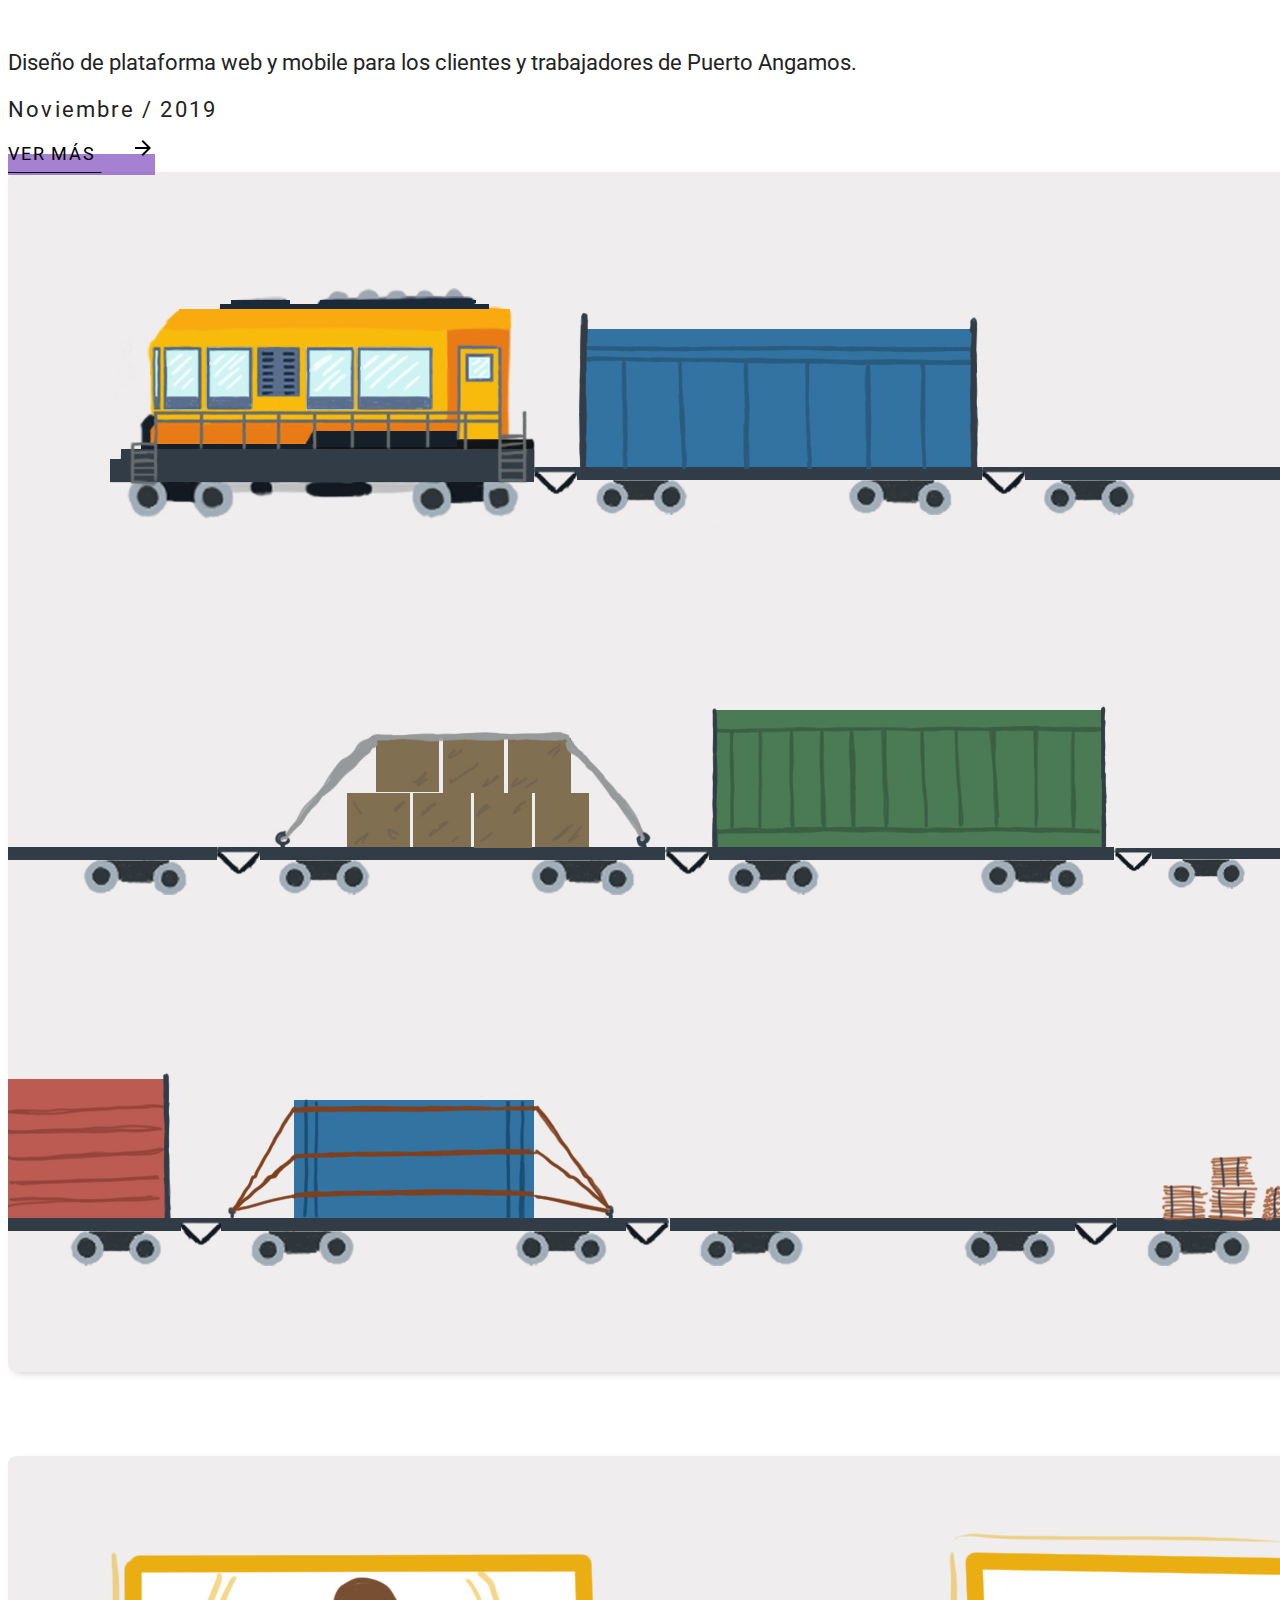
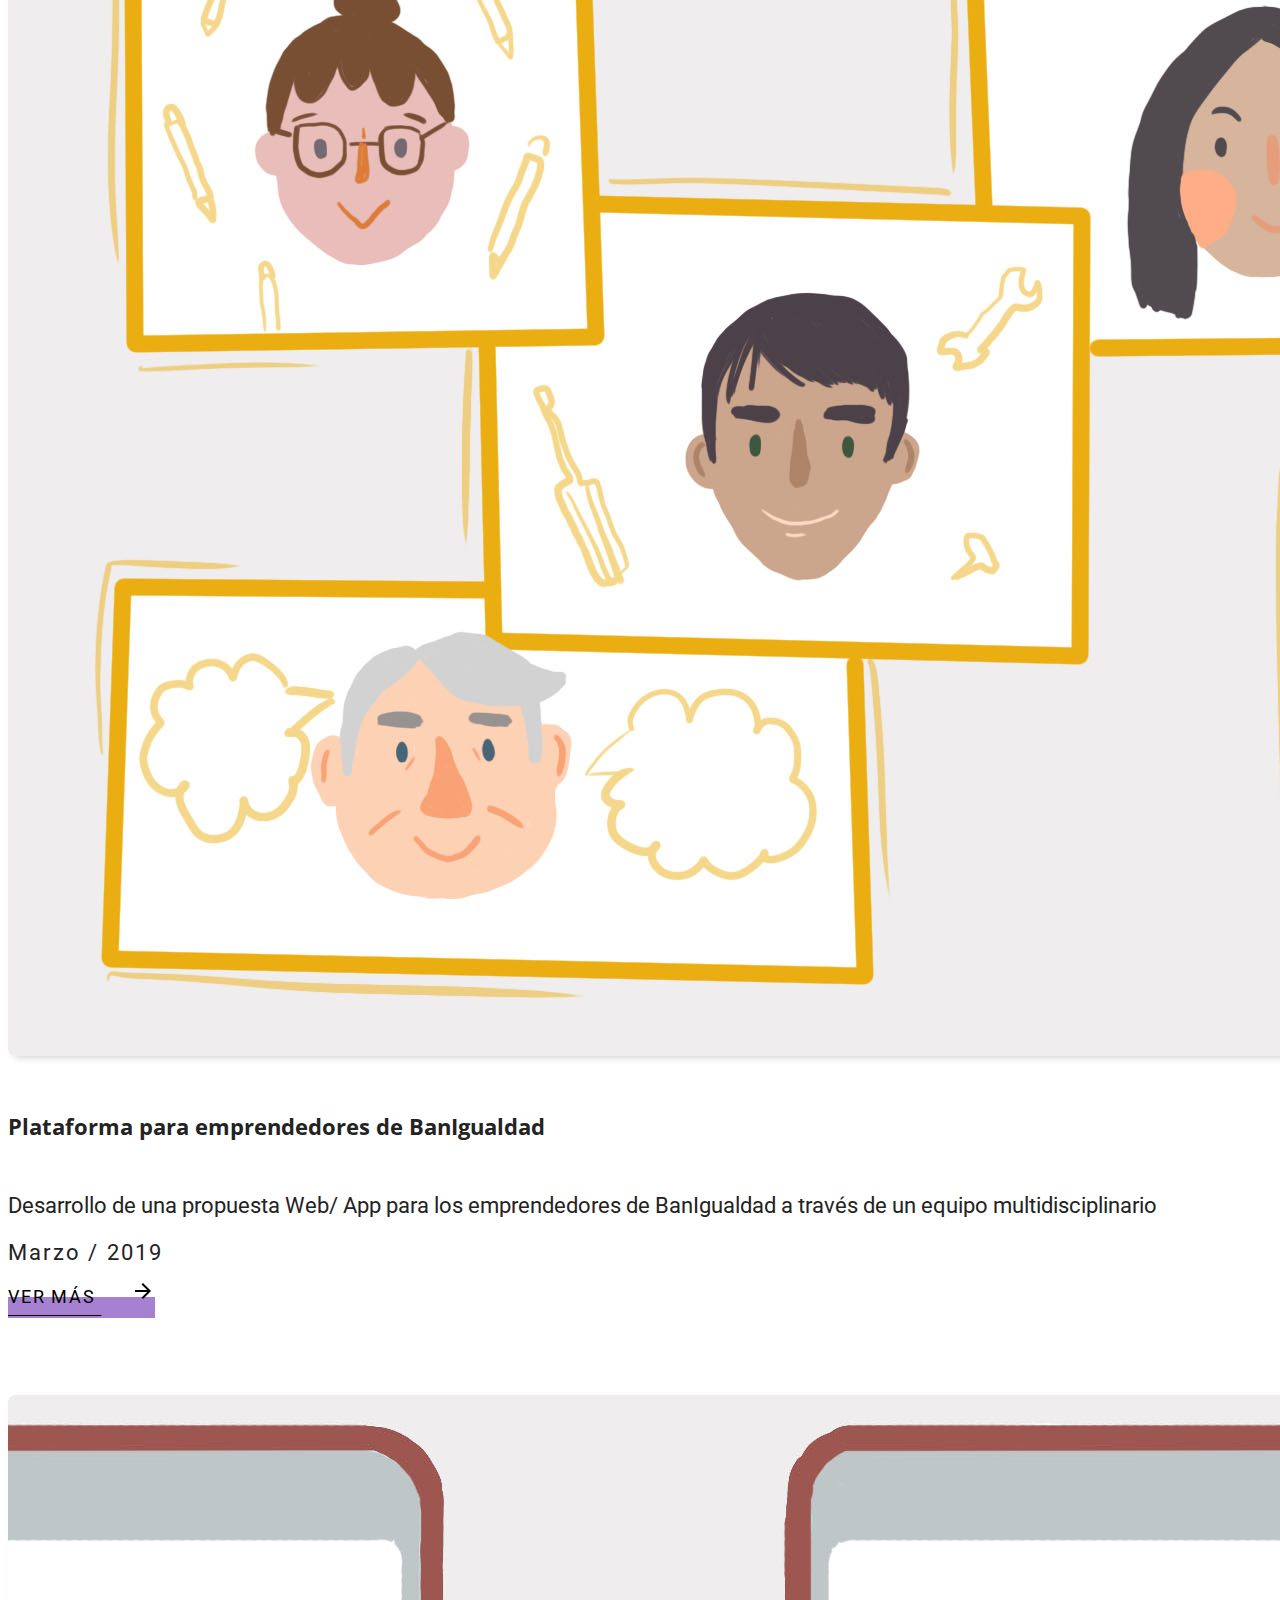
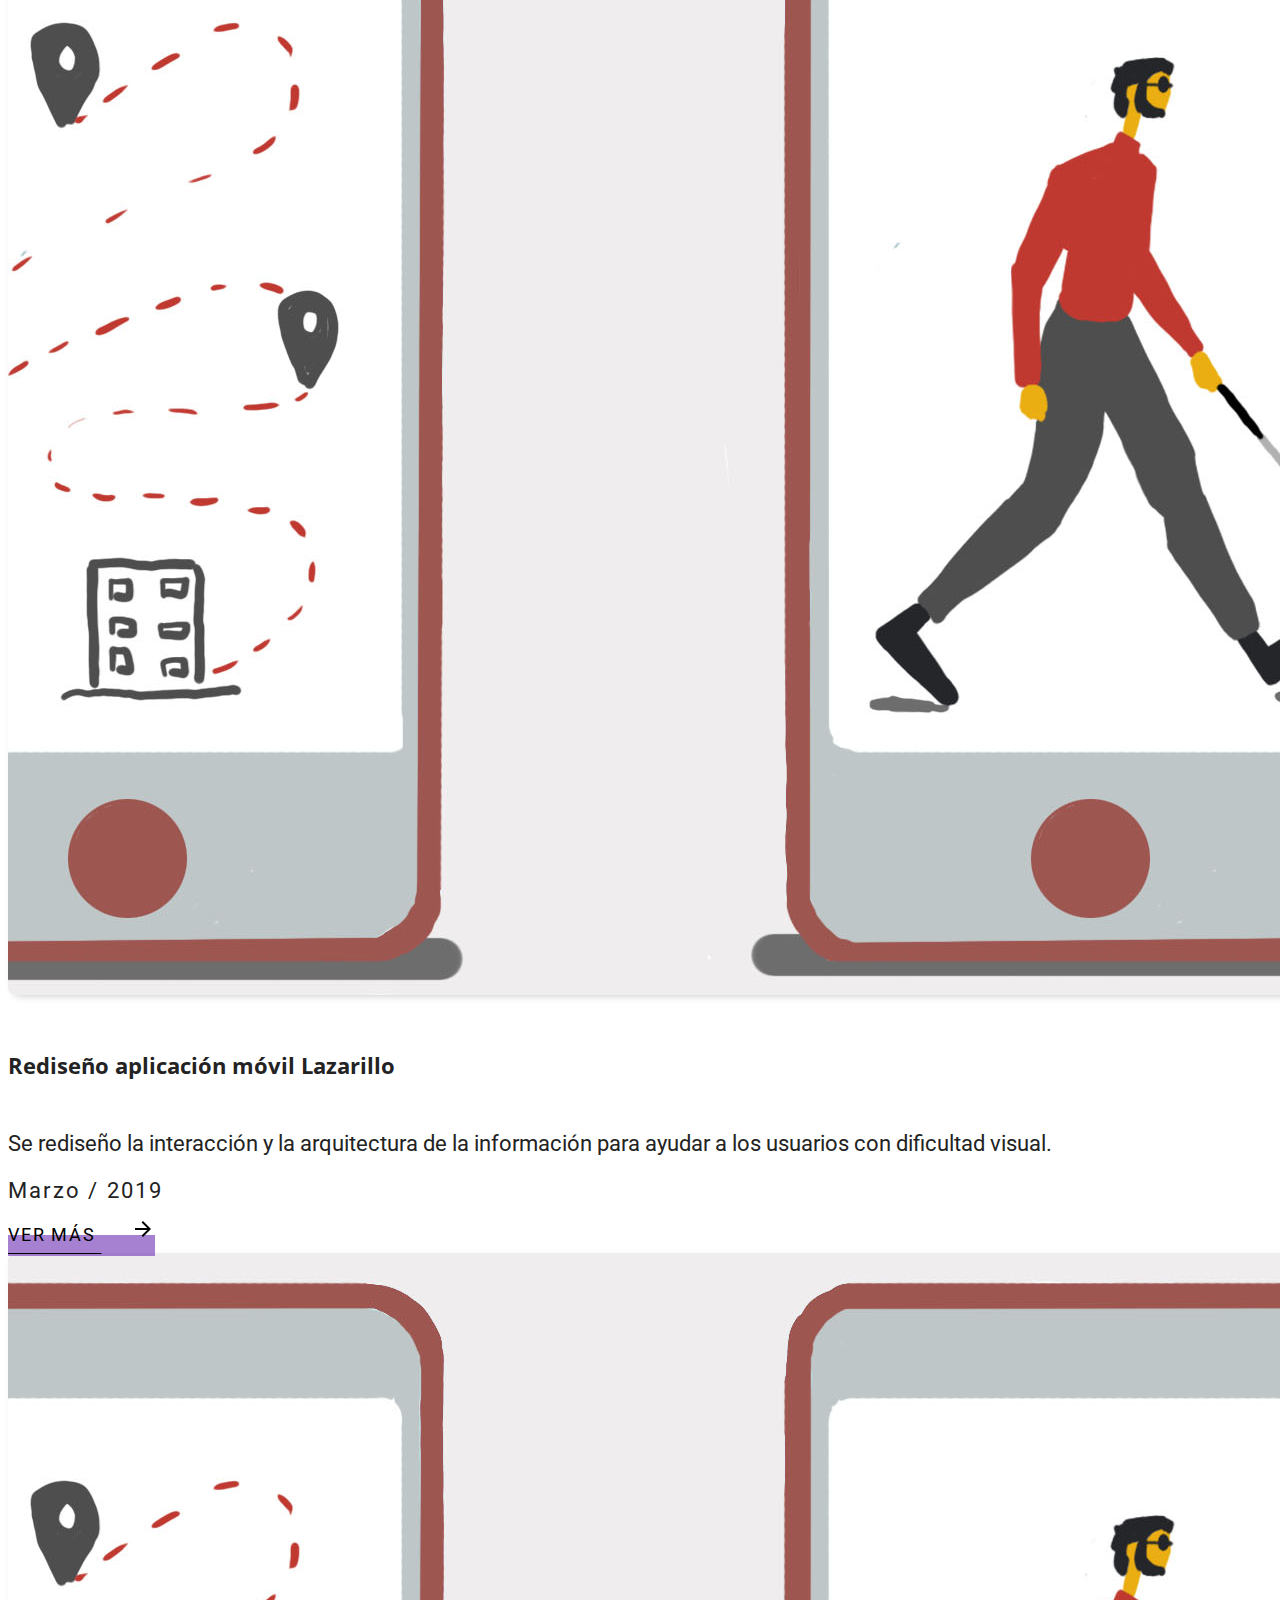
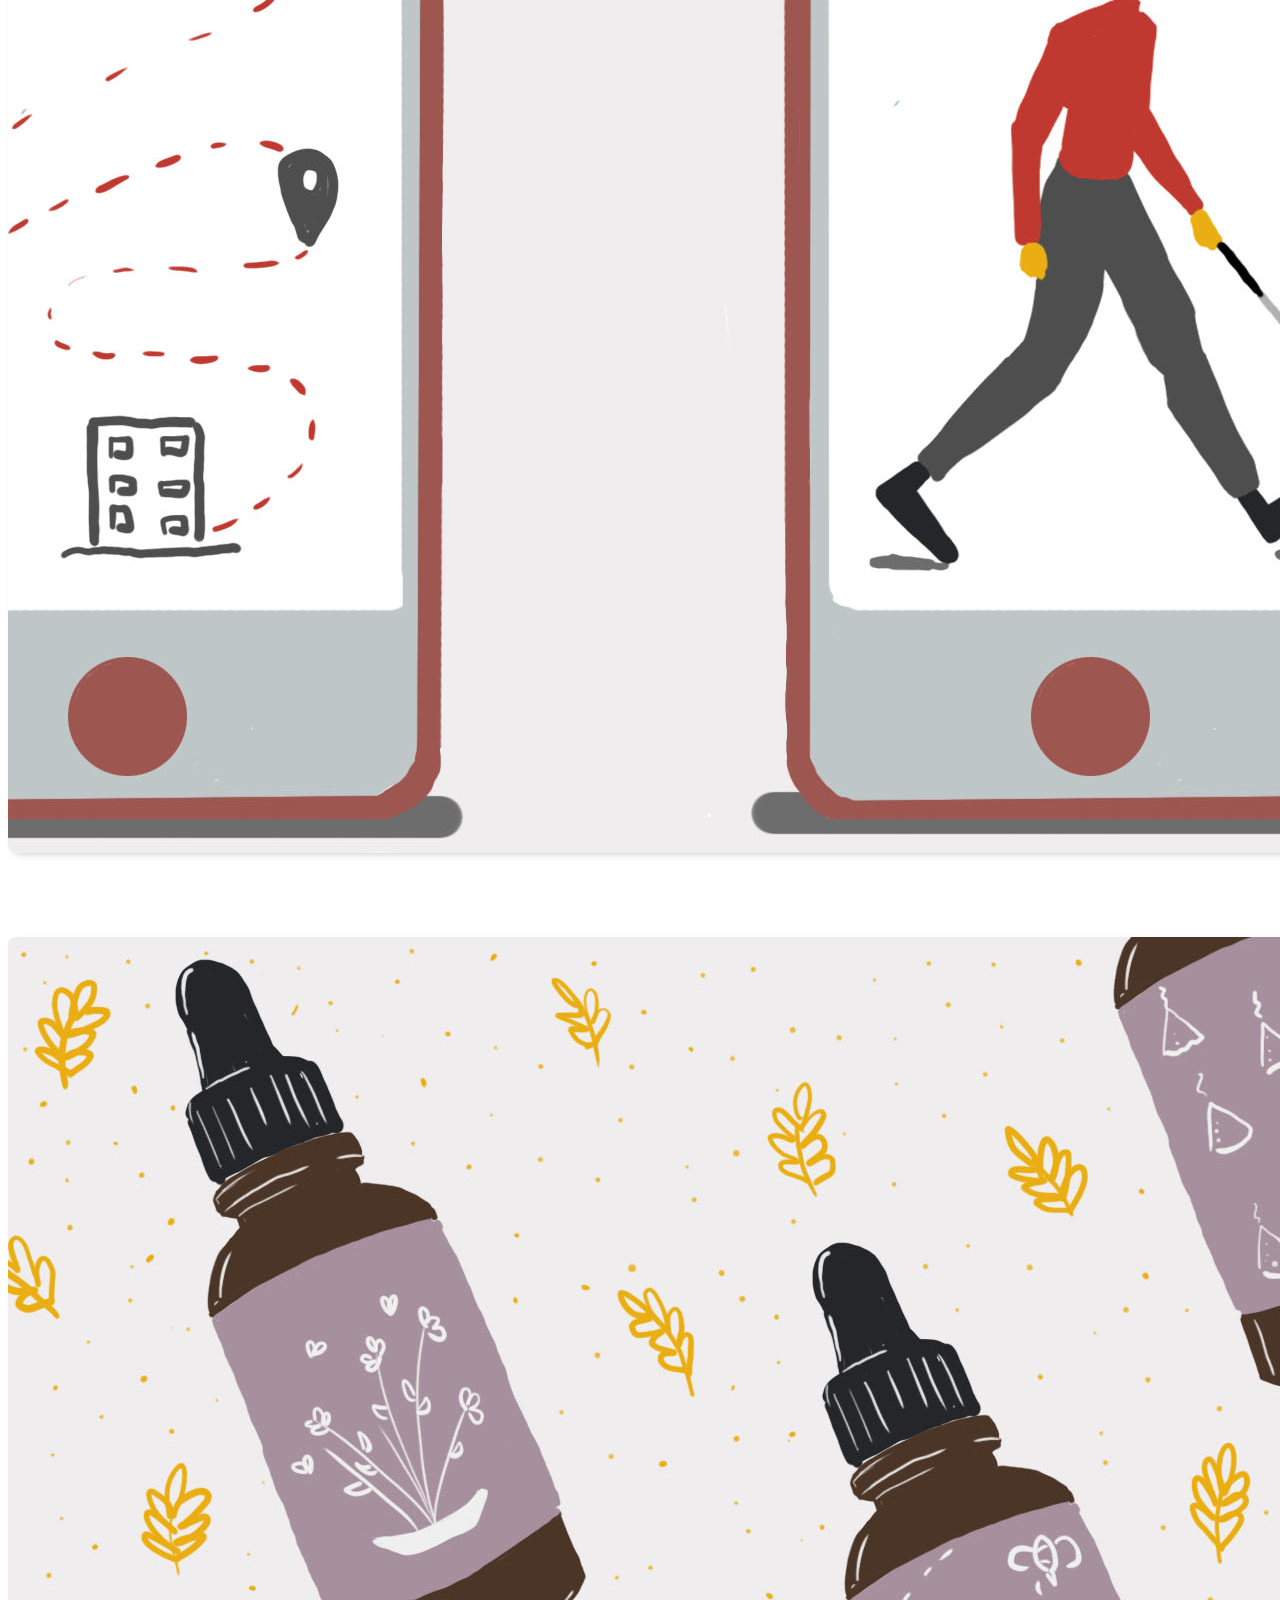
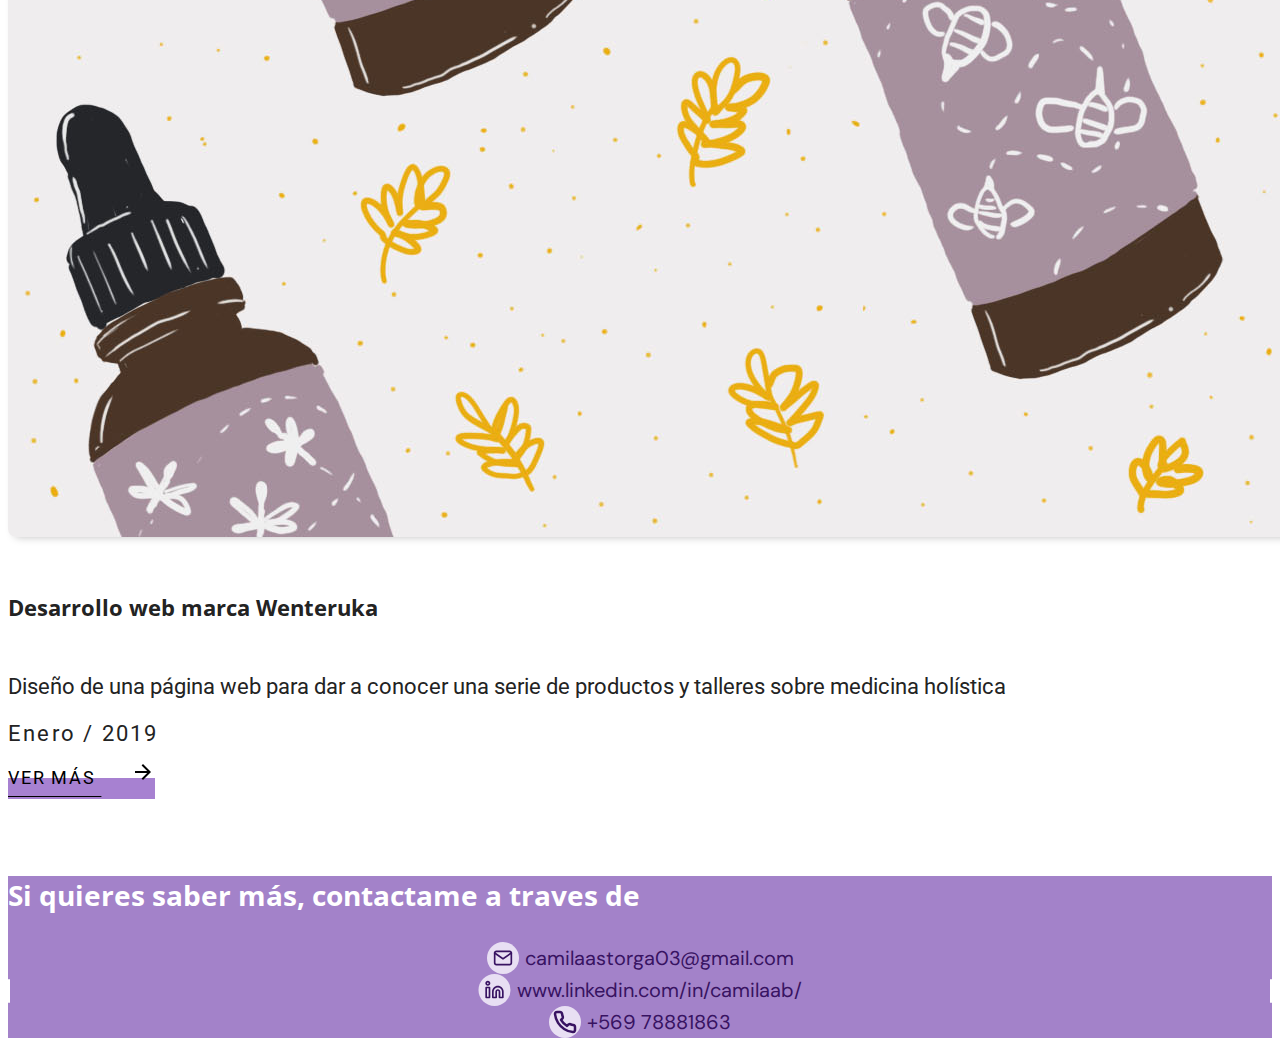
==== commit bbf1cb43: "- Change header index - Update about me" ====
--- a/index.html
+++ b/index.html
@@ -9,8 +9,8 @@
     <link rel="preconnect" href="https://fonts.gstatic.com" crossorigin>
     <link href="https://fonts.googleapis.com/css2?family=DM+Sans:ital,opsz,wght@0,9..40,100..1000;1,9..40,100..1000&display=swap" rel="stylesheet">
     <link href="https://fonts.googleapis.com/css?family=Open+Sans:300,300i,400,400i,600,600i,700,700i,800,800i|Roboto:100,100i,300,300i,400,400i,500,500i,700,700i,900,900i" rel="stylesheet">
-    <link rel="stylesheet" href="css/base.css?ver=0.3"/>
-    <link rel="stylesheet" href="css/index.css?ver=0.3"/>
+    <link rel="stylesheet" href="css/base.css?ver=0.4"/>
+    <link rel="stylesheet" href="css/index.css?ver=0.4"/>
   </head>
   <body>
       <nav class="navbar navbar-expand-lg navbar-light nav-color">
@@ -33,22 +33,15 @@
       </div>
       </nav>
     <header>
-      <div class="container-fluid">
-        <div class="row">
-          <div class="col-12 px-0 fond-color profile-picture">
-            <div class="position-absolute photo-profile">
-              <img src="img/perfil.jpg?ver=0.1" class="img-fluid" alt="">
-            </div>
-
-          </div>
-        </div>
-
-      </div>
-      <div class="container">
-        <div class="row">
-          <div class="col-xl-6 col-lg-8 col-md-10 col-12 mx-auto">
-            <p class="title-name mt-md-3">Hola, <br class="d-md-none d-inline-block" />soy Camila Astorga</p>
-            <p class="description-name">Diseñadora de productos en la industria de la tecnología, generadora de experiencia en base a la empatía.</p>
+      <div class="container py-3">
+        <div class="row align-items-center">
+          <div class="col-md-6 col-12 order-md-0 order-1">
+            <h5 class="mb-2">UI/UX DESIGNER</h5>
+            <h1 class="mb-3">Hola, soy <br class="d-md-inline-block d-none" />Camila Astorga</h1>
+            <p class="mb-0">Diseñadora UX/UI, enfocada en generar <br class="d-lg-inline-block d-none" />experiencias en base a la empatía a través de <br class="d-lg-inline-block d-none" />la industria tecnológica. </p>
+          </div>
+          <div class="col-md-6 col-12 mb-md-0 mb-4 order-md-1 order-0 text-center">
+            <img src="img/camila-astorga-ui-ux-designer.svg" class="img-fluid" alt="Camila Astorga - UI/UX DESIGNER">
           </div>
         </div>
       </div>
@@ -67,9 +60,9 @@
           </div>
           <div class="col-xl-6 col-lg-6 col-md-12 col-sm-12 col-12 mt-lg-0 mt-3 d-flex flex-column">
             <div class="m-0">
-              <p class="project-title">
+              <h6 class="project-title">
                 Plataforma web para Fundación Katy Summer
-              </p>
+              </h6>
               <p class="project-description">
                 Desarrollo de página web para la fundación Katy Summer, la cual consistía en informar a los padres sobre cómo dar a conocer, prevenir y denunciar el ciberacoso.
               </p>
@@ -94,9 +87,9 @@
           </div>
           <div class="col-xl-6 col-lg-6 col-md-12 col-sm-12 col-12 mt-lg-0 mt-3 d-flex flex-column">
             <div class="m-0">
-              <p class="project-title">
+              <h6 class="project-title">
                 Re-diseño de Aplicación Sucursal Virtual
-              </p>
+              </h6>
               <p class="project-description">
                 Re-diseño de la aplicación para que los clientes del Cementerio Parque del Recuerdo visualicen y realicen pagos mas facilmente.
               </p>
@@ -118,9 +111,9 @@
           </div>
           <div class="col-xl-6 col-lg-6 col-md-12 col-sm-12 col-12 mt-lg-0 mt-3 d-flex flex-column">
             <div class="m-0">
-              <p class="project-title">
+              <h6 class="project-title">
                 Diseño de sistema para el traslado de cobre
-              </p>
+              </h6>
               <p class="project-description">
                 Diseño de plataforma web y mobile para los clientes y trabajadores de Puerto Angamos.
               </p>
@@ -145,9 +138,9 @@
           </div>
           <div class="col-xl-6 col-lg-6 col-md-12 col-sm-12 col-12 mt-lg-0 mt-3 d-flex flex-column">
             <div class="m-0">
-              <p class="project-title">
+              <h6 class="project-title">
                 Plataforma para emprendedores de BanIgualdad
-              </p>
+              </h6>
               <p class="project-description">
                 Desarrollo de una propuesta Web/ App para los emprendedores de BanIgualdad a través de un equipo multidisciplinario
               </p>
@@ -169,9 +162,9 @@
           </div>
           <div class="col-xl-6 col-lg-6 col-md-12 col-sm-12 col-12 mt-lg-0 mt-3 d-flex flex-column">
             <div class="m-0">
-              <p class="project-title">
+              <h6 class="project-title">
                 Rediseño aplicación móvil Lazarillo
-              </p>
+              </h6>
               <p class="project-description">
                 Se rediseño la interacción y la arquitectura de la información para ayudar a los usuarios con dificultad visual.
               </p>
@@ -196,9 +189,9 @@
           </div>
           <div class="col-xl-6 col-lg-6 col-md-12 col-sm-12 col-12 mt-lg-0 mt-3 d-flex flex-column">
             <div class="m-0">
-              <p class="project-title">
+              <h6 class="project-title">
               Desarrollo web marca Wenteruka
-              </p>
+              </h6>
               <p class="project-description">
                 Diseño de una página web para dar a conocer una serie de productos y talleres sobre medicina holística
               </p>
--- a/css/base.css
+++ b/css/base.css
@@ -1,3 +1,14 @@
+html, body {
+  color: #232323;
+}
+
+h1,h2,h3,h4,h5,h6 {
+  font-family:'Open Sans', sans-serif;
+}
+p, span, li, a {
+  font-family: 'Roboto', sans-serif;
+}
+
 /* Nav bar */
 .nav-color{
   background: #f1f0f0;
@@ -25,6 +36,7 @@
   padding-top: 1rem;
   padding-bottom: 0.85rem;
   border-bottom: 0.15rem solid transparent;
+  position: relative;
 }
 .nav-link:hover,.nav-item.active .nav-link {
   border-color: #814CBD;
@@ -35,6 +47,24 @@
 }
 .navbar-light .navbar-toggler:focus, .navbar-light .navbar-toggler:active{
   outline: none;
+}
+@media(min-width:991px){
+  .navbar-expand-lg .navbar-nav .nav-link{
+    padding-left: 1.3rem;
+    padding-right: 1.3rem;
+  }
+  .navbar-expand-lg .navbar-nav .nav-item:not(:first-of-type) .nav-link{
+    padding-left: calc(1.3rem + 1px);
+  }
+  .nav-item:not(:first-of-type) .nav-link:before{
+    content: " ";
+    width:1px;
+    position:absolute;
+    left:0;
+    top:10px;
+    bottom:10px;
+    background-color: rgba(129, 76, 189, 0.2);
+  }
 }
 @media(max-width:575px){
   .nav-link{
--- a/css/index.css
+++ b/css/index.css
@@ -1,46 +1,56 @@
 .fond-color{
   background-color: rgba(244, 244, 244, 0.5);
 }
-.profile-picture{
-  background-image: url(../img/port1.png);
-  background-size: cover;
-  background-position: center bottom;
-  height: 280px;
+
+header h5 {
+  font-size: 20px;
+  color: #814CBD;
+  font-weight: 700;
 }
-.photo-profile{
-  border-radius: 50%;
-  border: 3px solid #FFFFFF;
-  overflow: hidden;
-  left:0;
-  right:0;
-  top:15%;
-  max-width: 13%;
-  min-width: 200px;
-  margin-left: auto;
-  margin-right: auto;
+header h1 {
+  font-size: 64px;
+  color: #232323;
+  font-weight: 700;
+}
+header p {
+  font-size: 24px;
+  color: #828282;
 }
 
-.title-name, .description-name{
-font-family:'Open Sans', sans-serif;
+@media(max-width:1200px){
+  header h1 {
+    font-size: 44px;
+  }
+  header p {
+    font-size: 20px;
+  }
+}
+@media(max-width:992px){
+  header h1 {
+    font-size: 40px;
+  }
+  header p, header h5 {
+    font-size: 18px;
+  }
+}
+@media(max-width:769px){
+  header img {
+    width: 400px;
+  }
+}
+@media(max-width:575px){
+  header h1 {
+    font-size: 30px;
+  }
+  header p, header h5 {
+    font-size: 16px;
+  }
+  header img {
+    width: 300px;
+  }
 }
 
-.title-name{
-font-size: 36px;
-text-align: center;
-}
 
-.description-name{
-font-size: 24px;
-text-align: center;
-}
-@media(max-width:575px){
-  .title-name{
-    font-size: 28px;
-  }
-  .description-name{
-    font-size:18px;
-  }
-}
 /* Main */
 .title{
   font-family: 'Open Sans', sans-serif;
@@ -85,8 +95,7 @@
   box-shadow: 3px 3px 8px -3px rgba(0,0,0,0.25);
 }
 .project-title{
-  font-weight:bold;
-  font-family: 'Open Sans', sans-serif;
+  font-weight:700;
   font-size:22px;
 }
 .project-description{
@@ -94,10 +103,12 @@
 }
 .project-date{
   font-size:22px;
+  letter-spacing: 0.1em;
 }
 .project-button{
   font-size: 18px;
   color: #000;
+  letter-spacing: 0.1em;
   background-color: rgba(129, 76, 189, 0.7);
   -webkit-transition: background-color .3s ease-out;
   -moz-transition: background-color .3s ease-out;
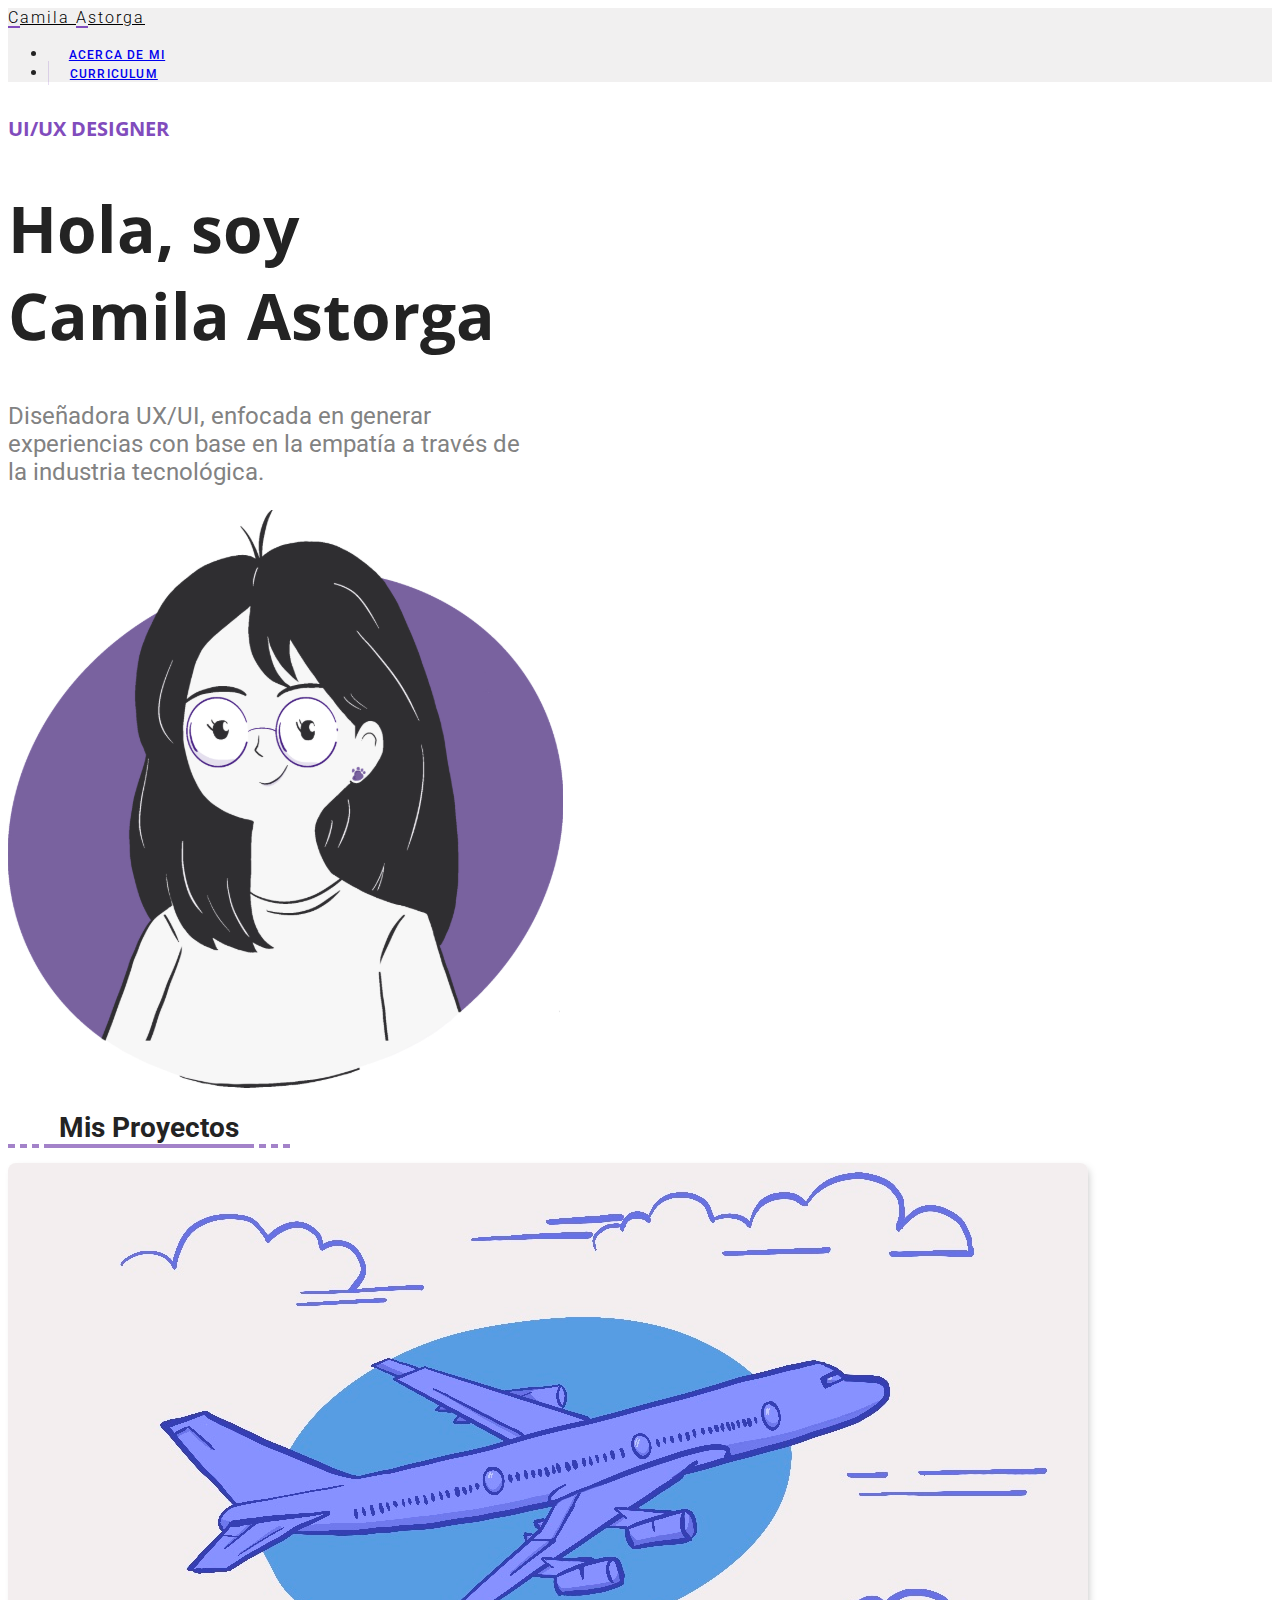
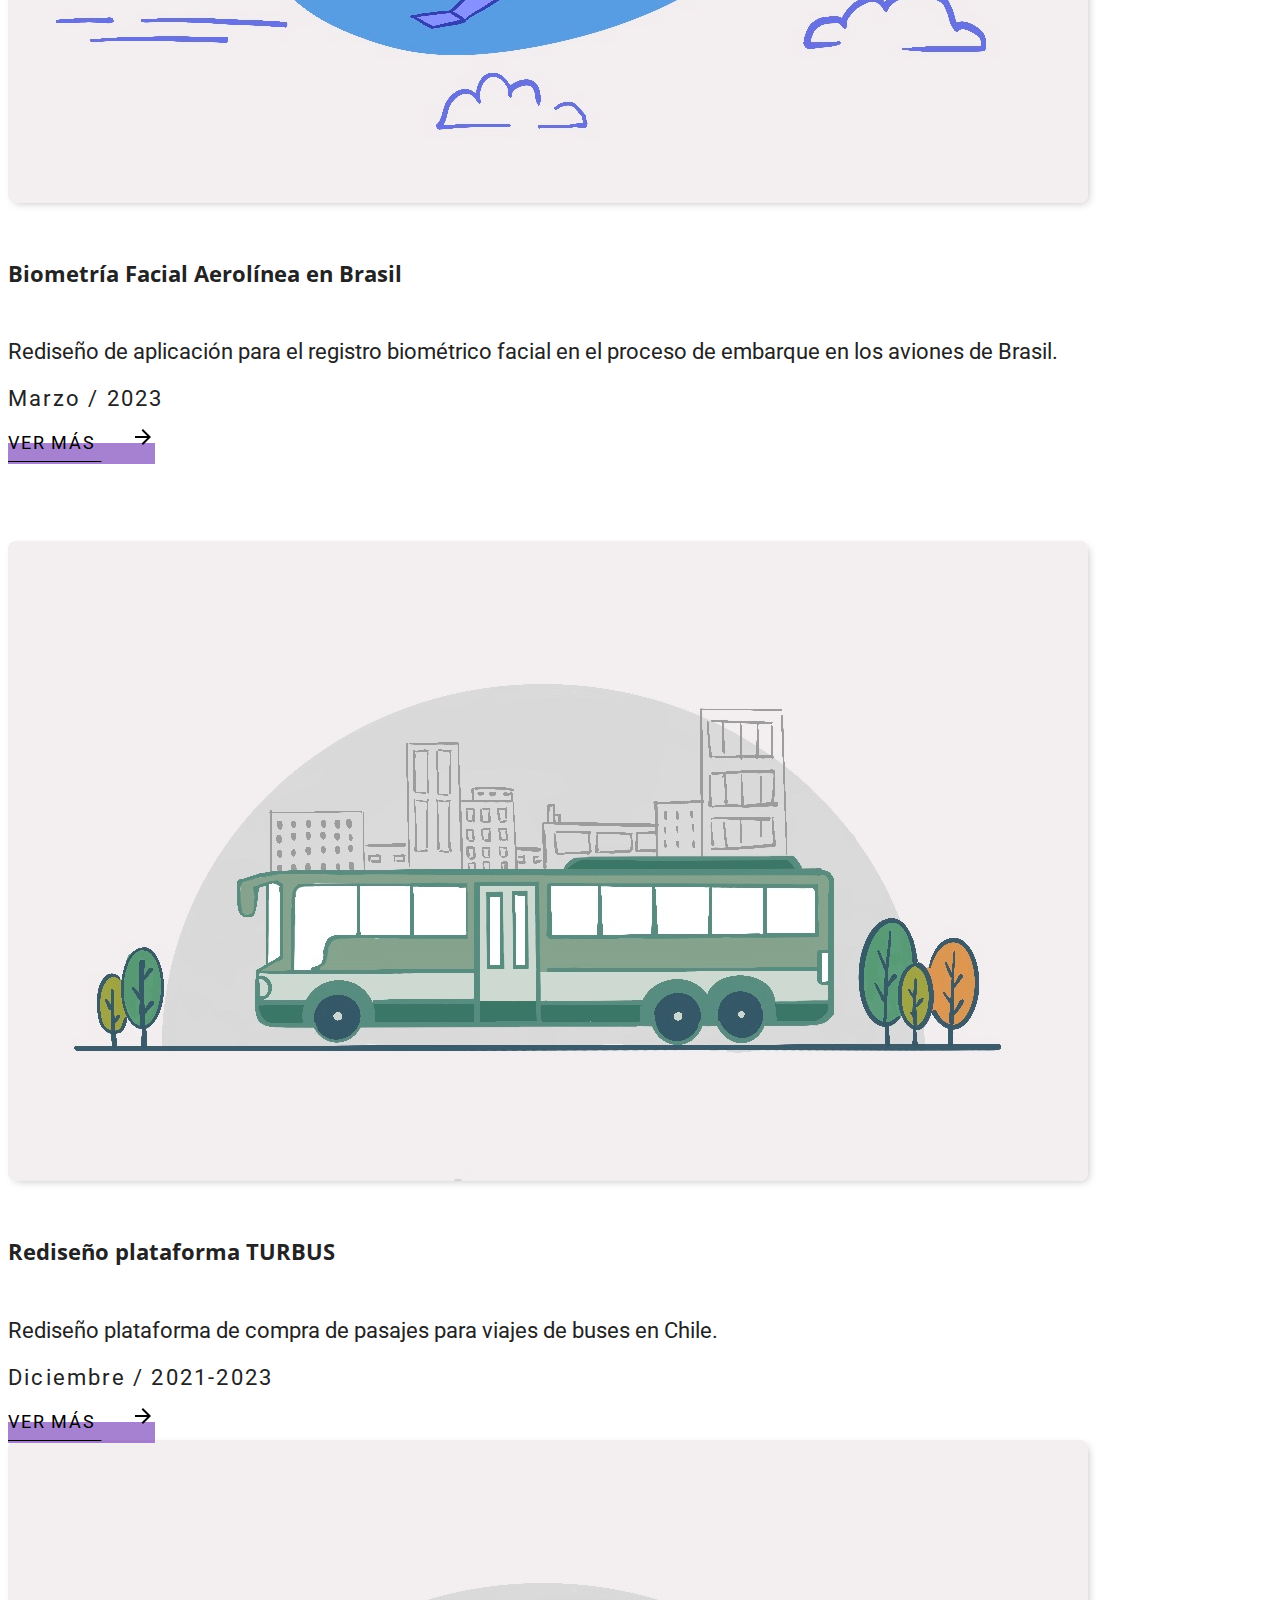
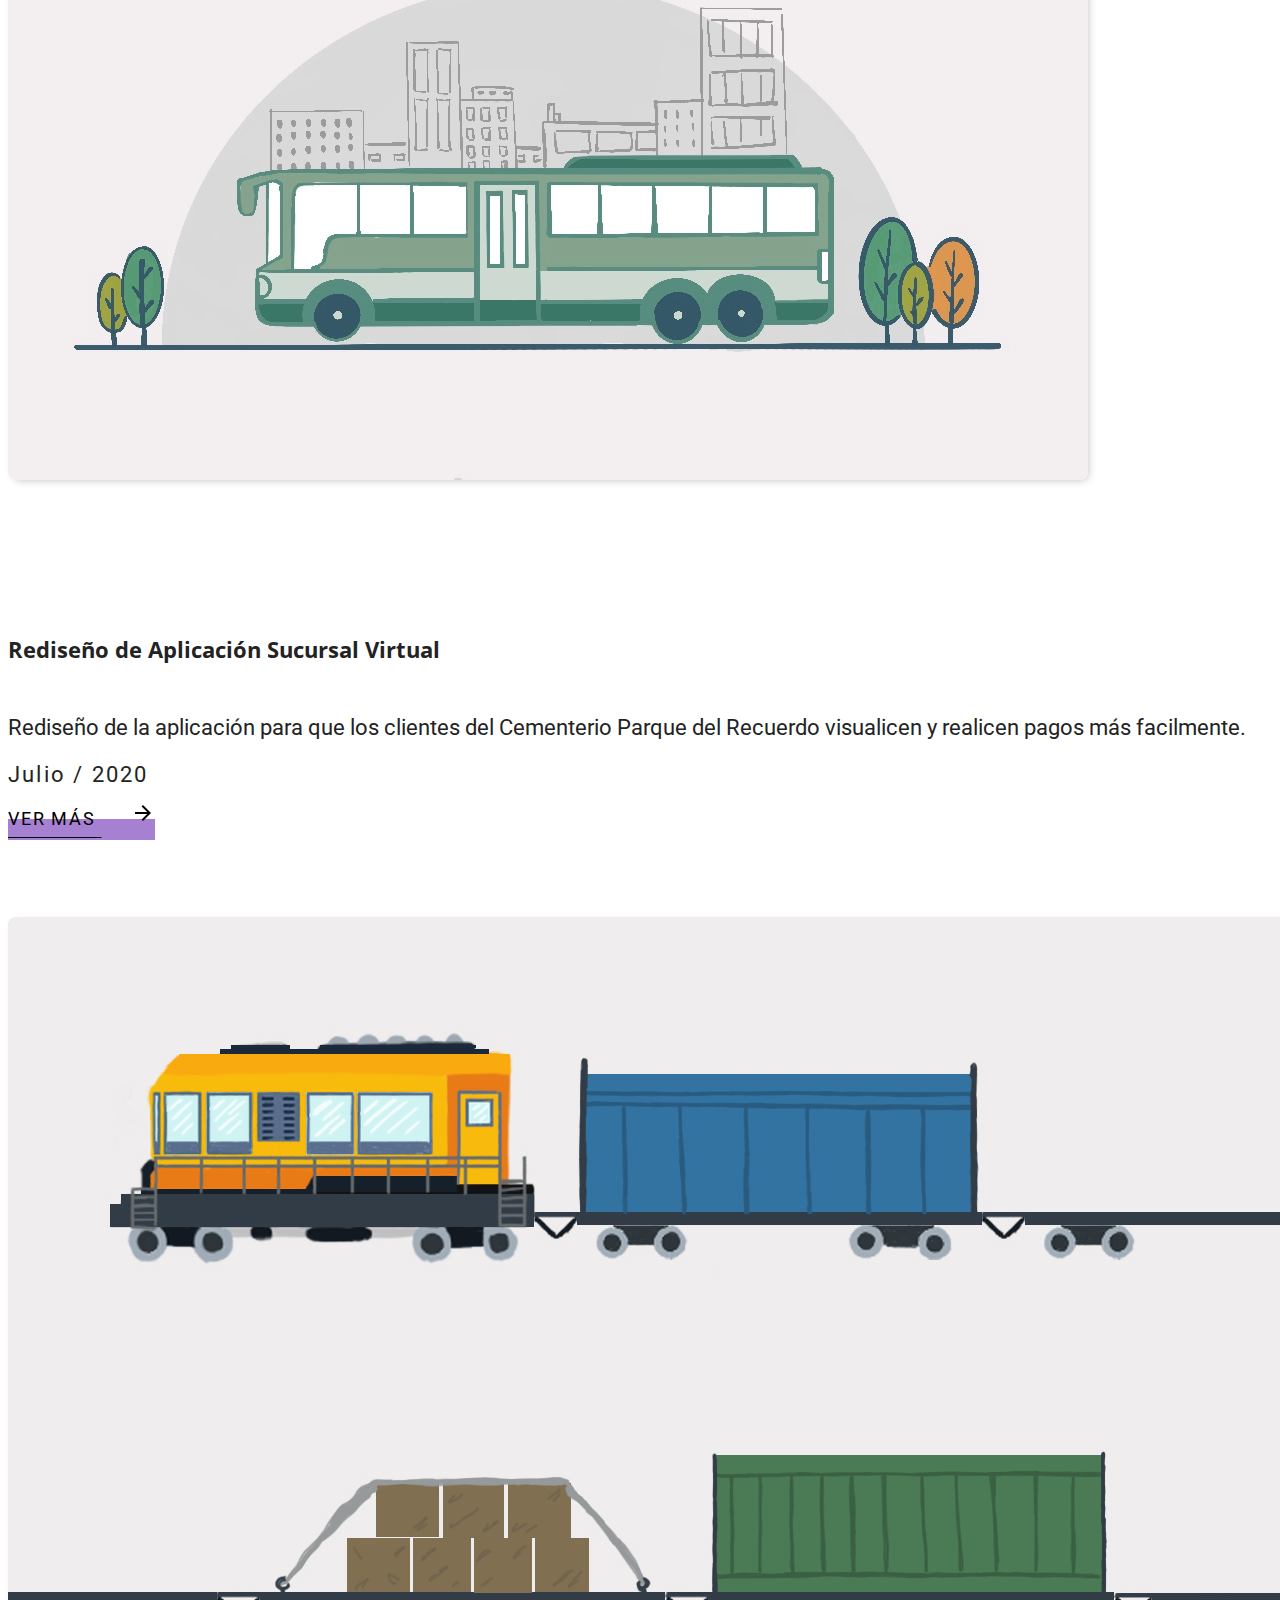
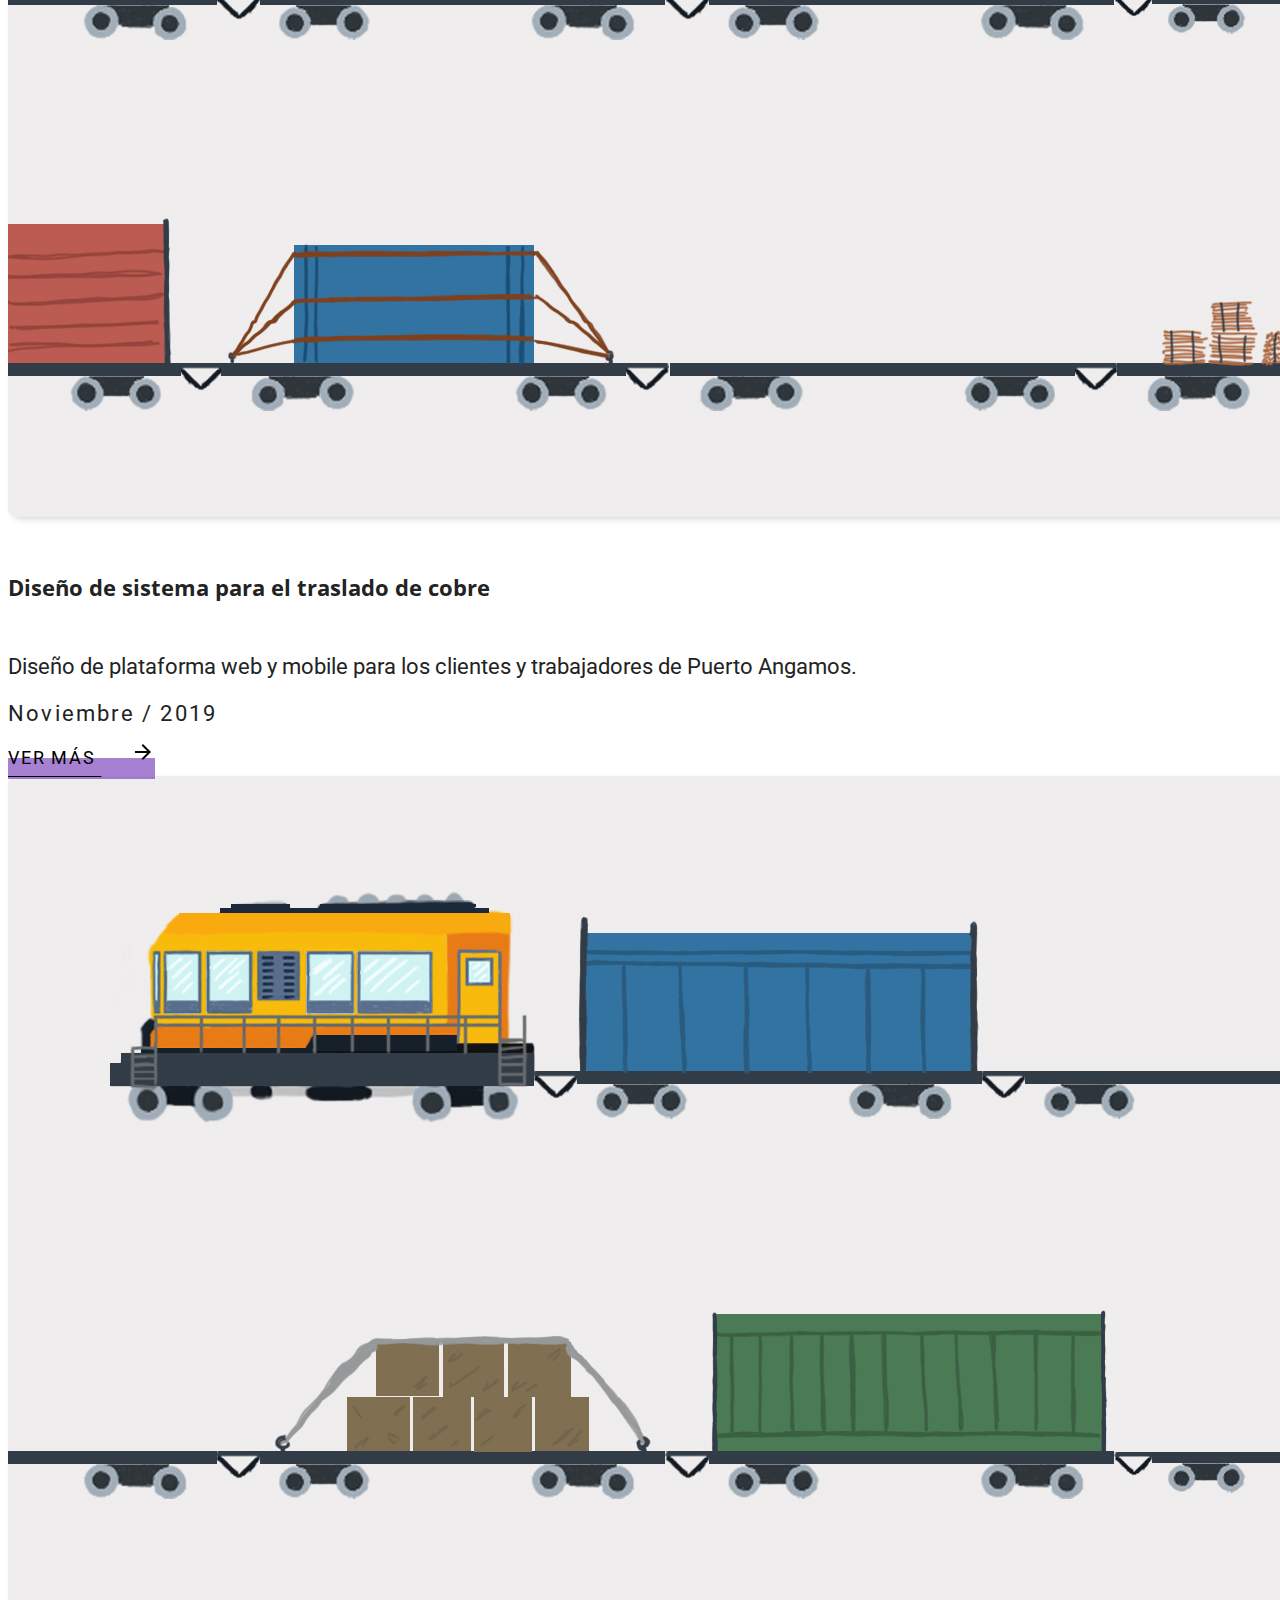
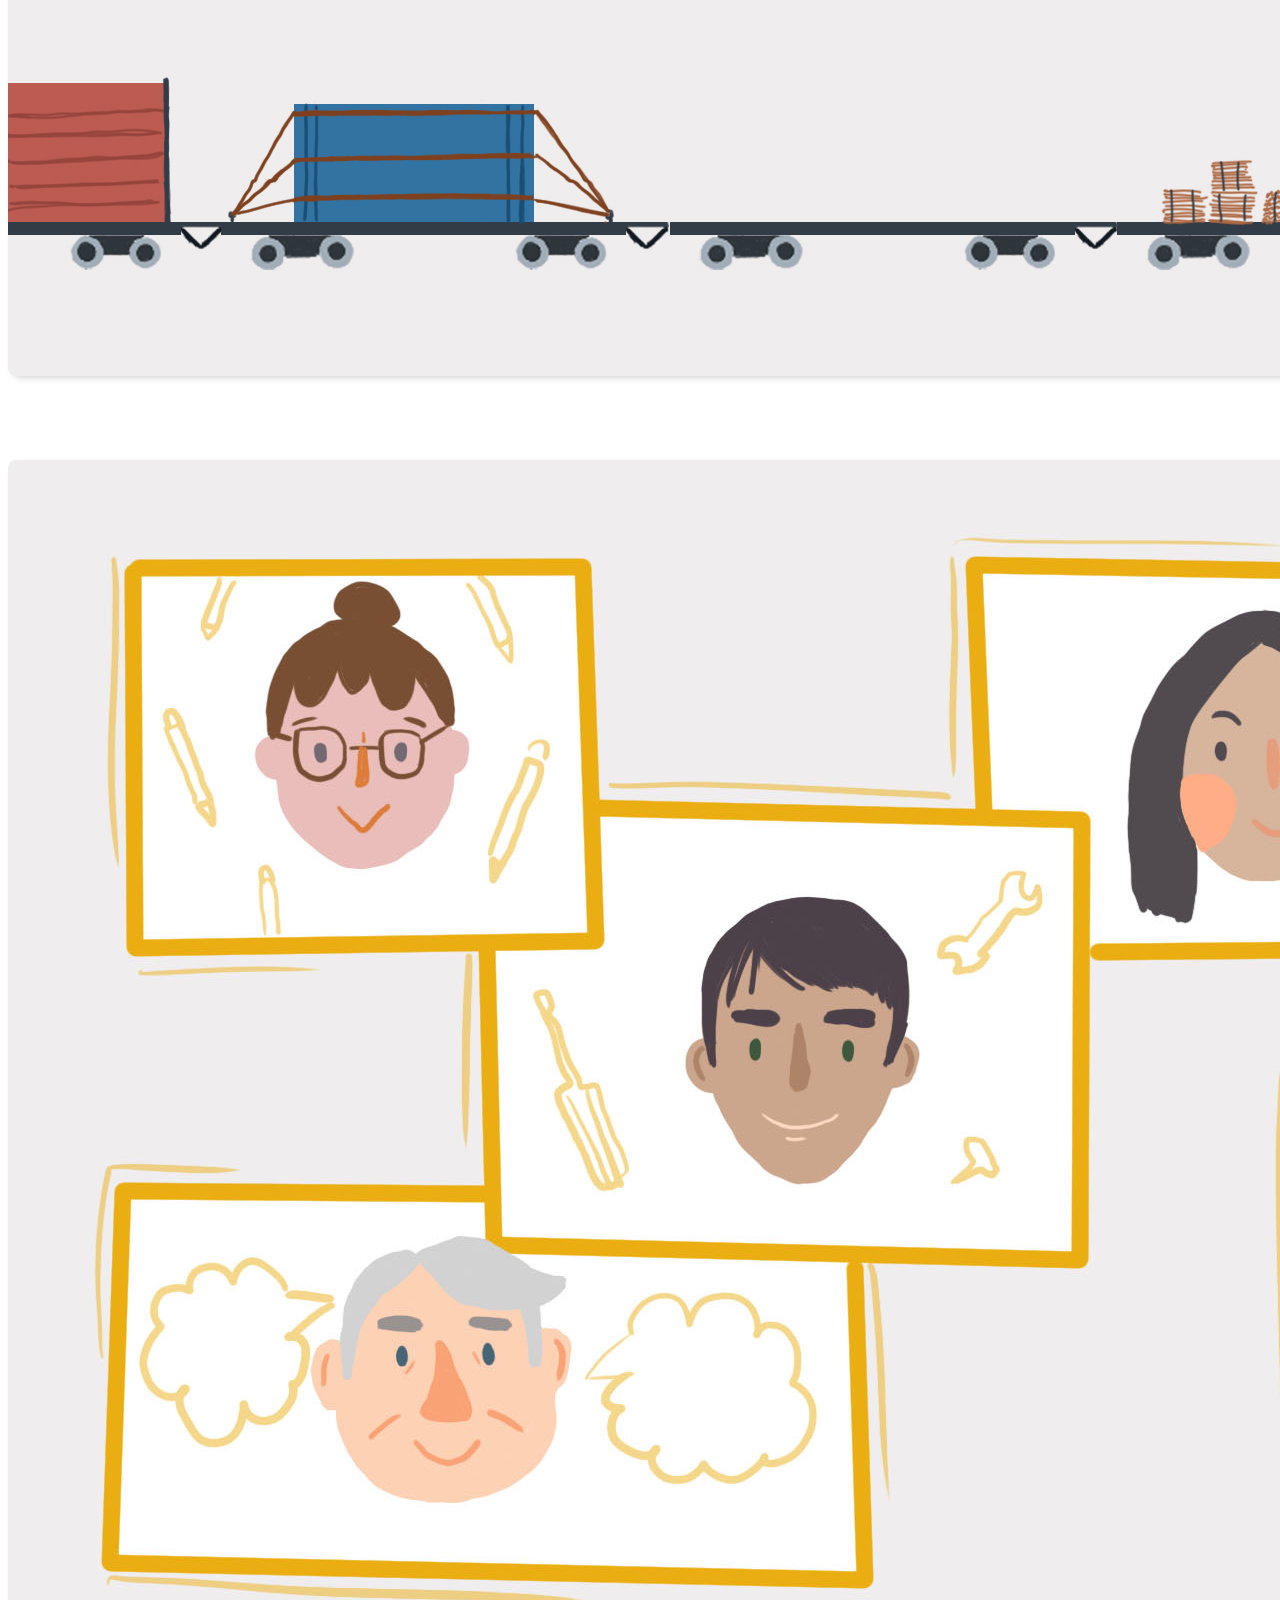
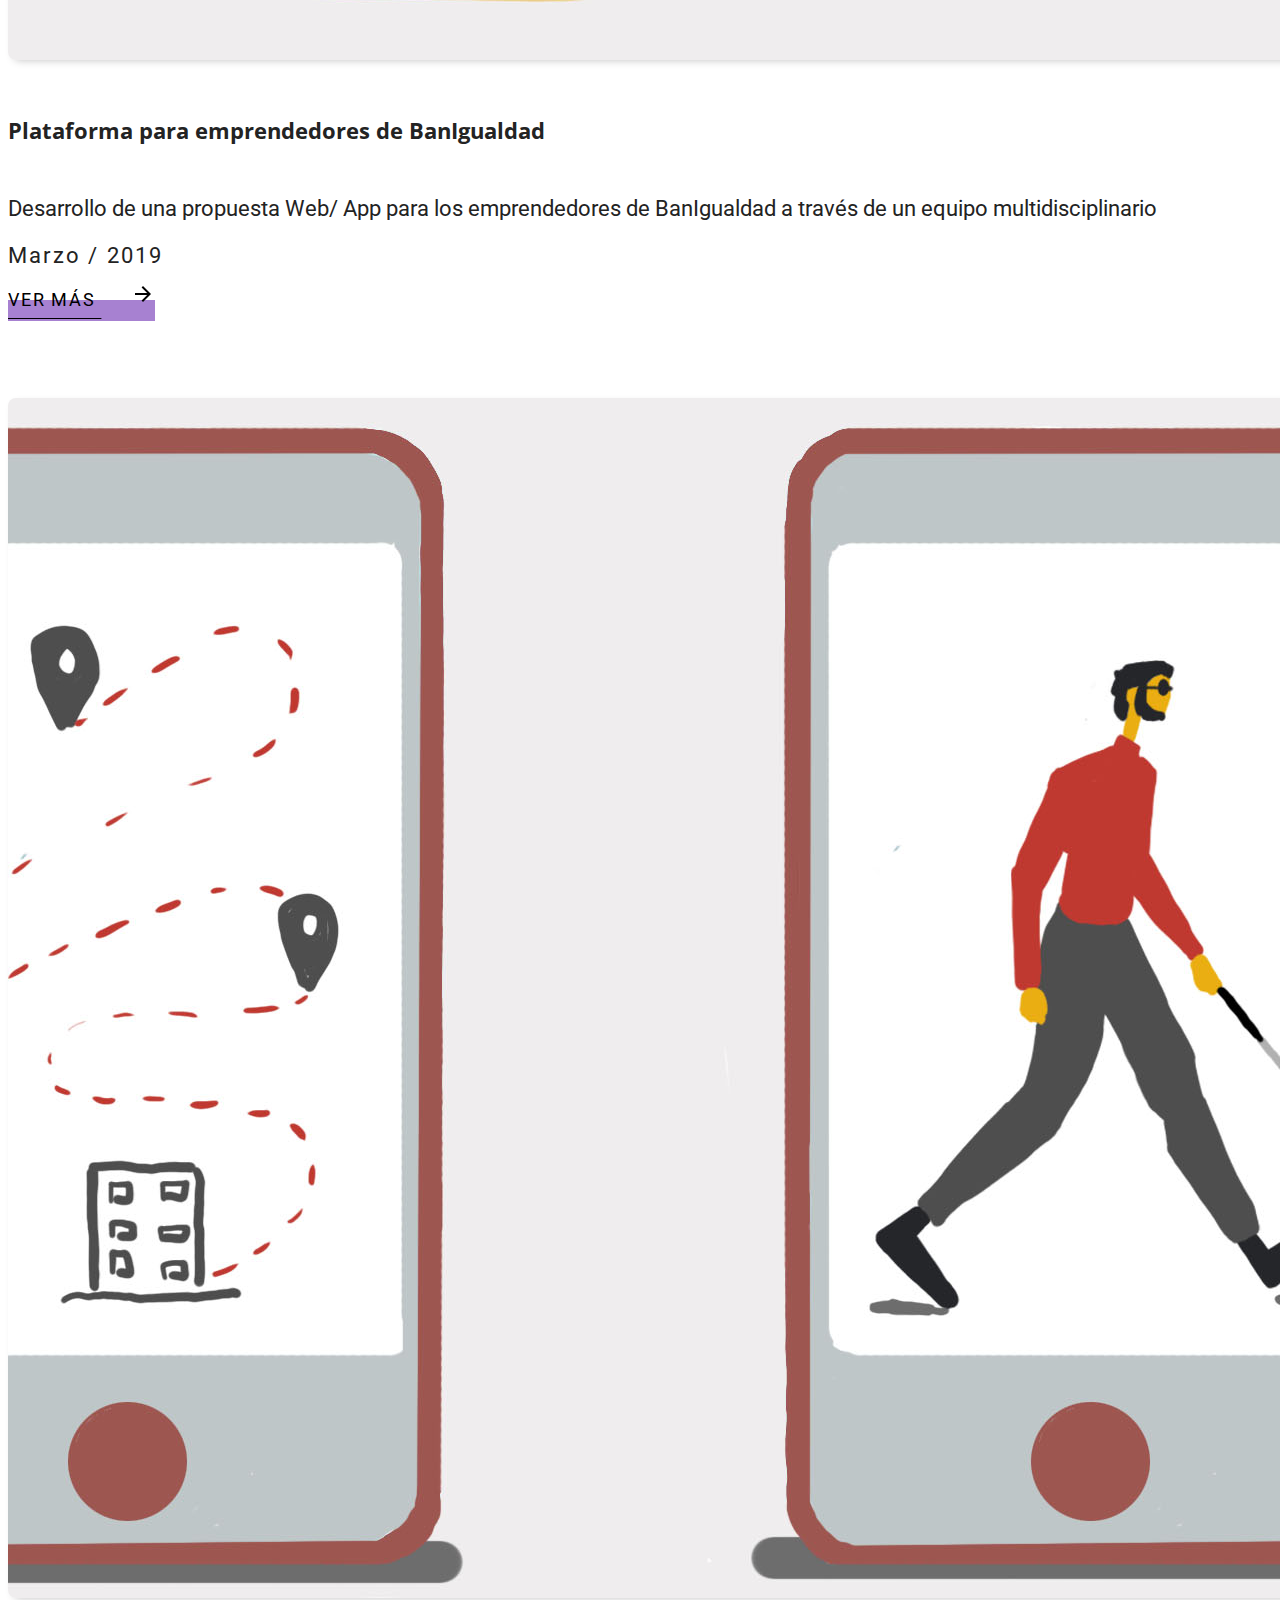
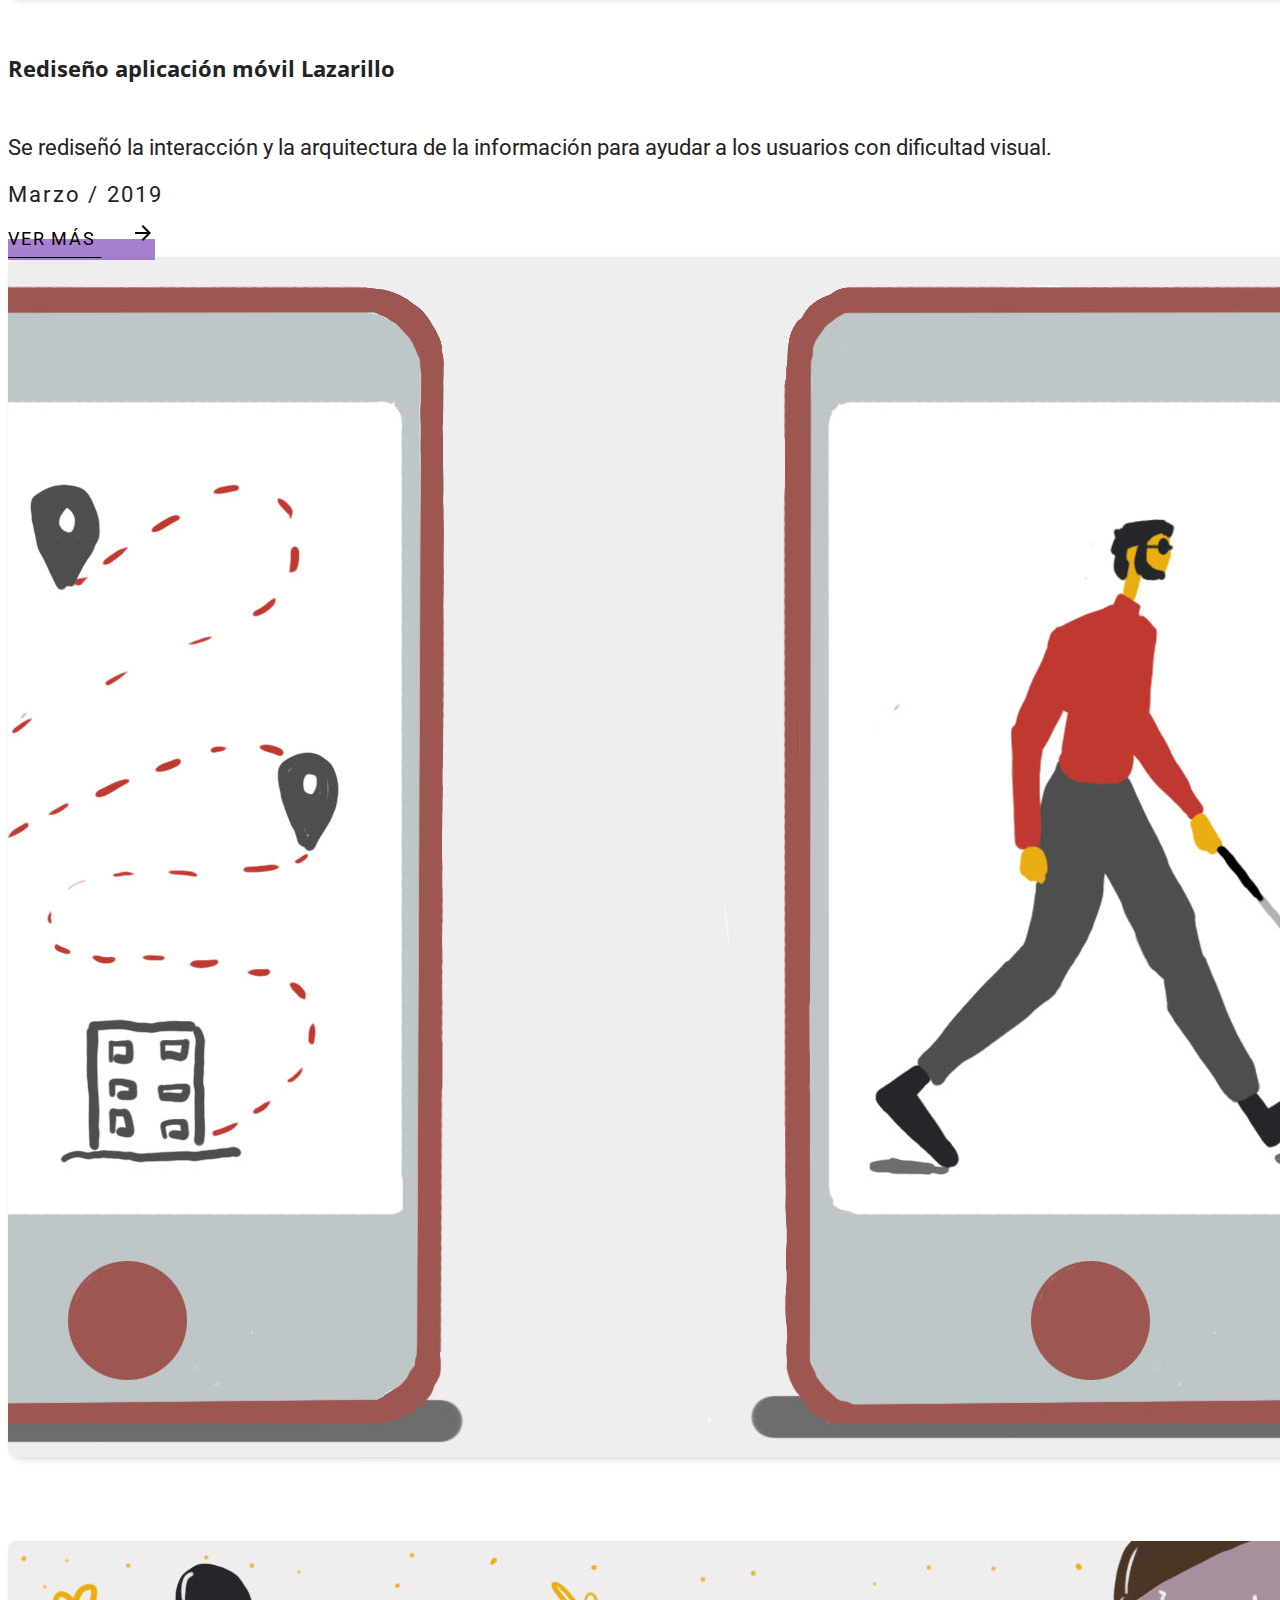
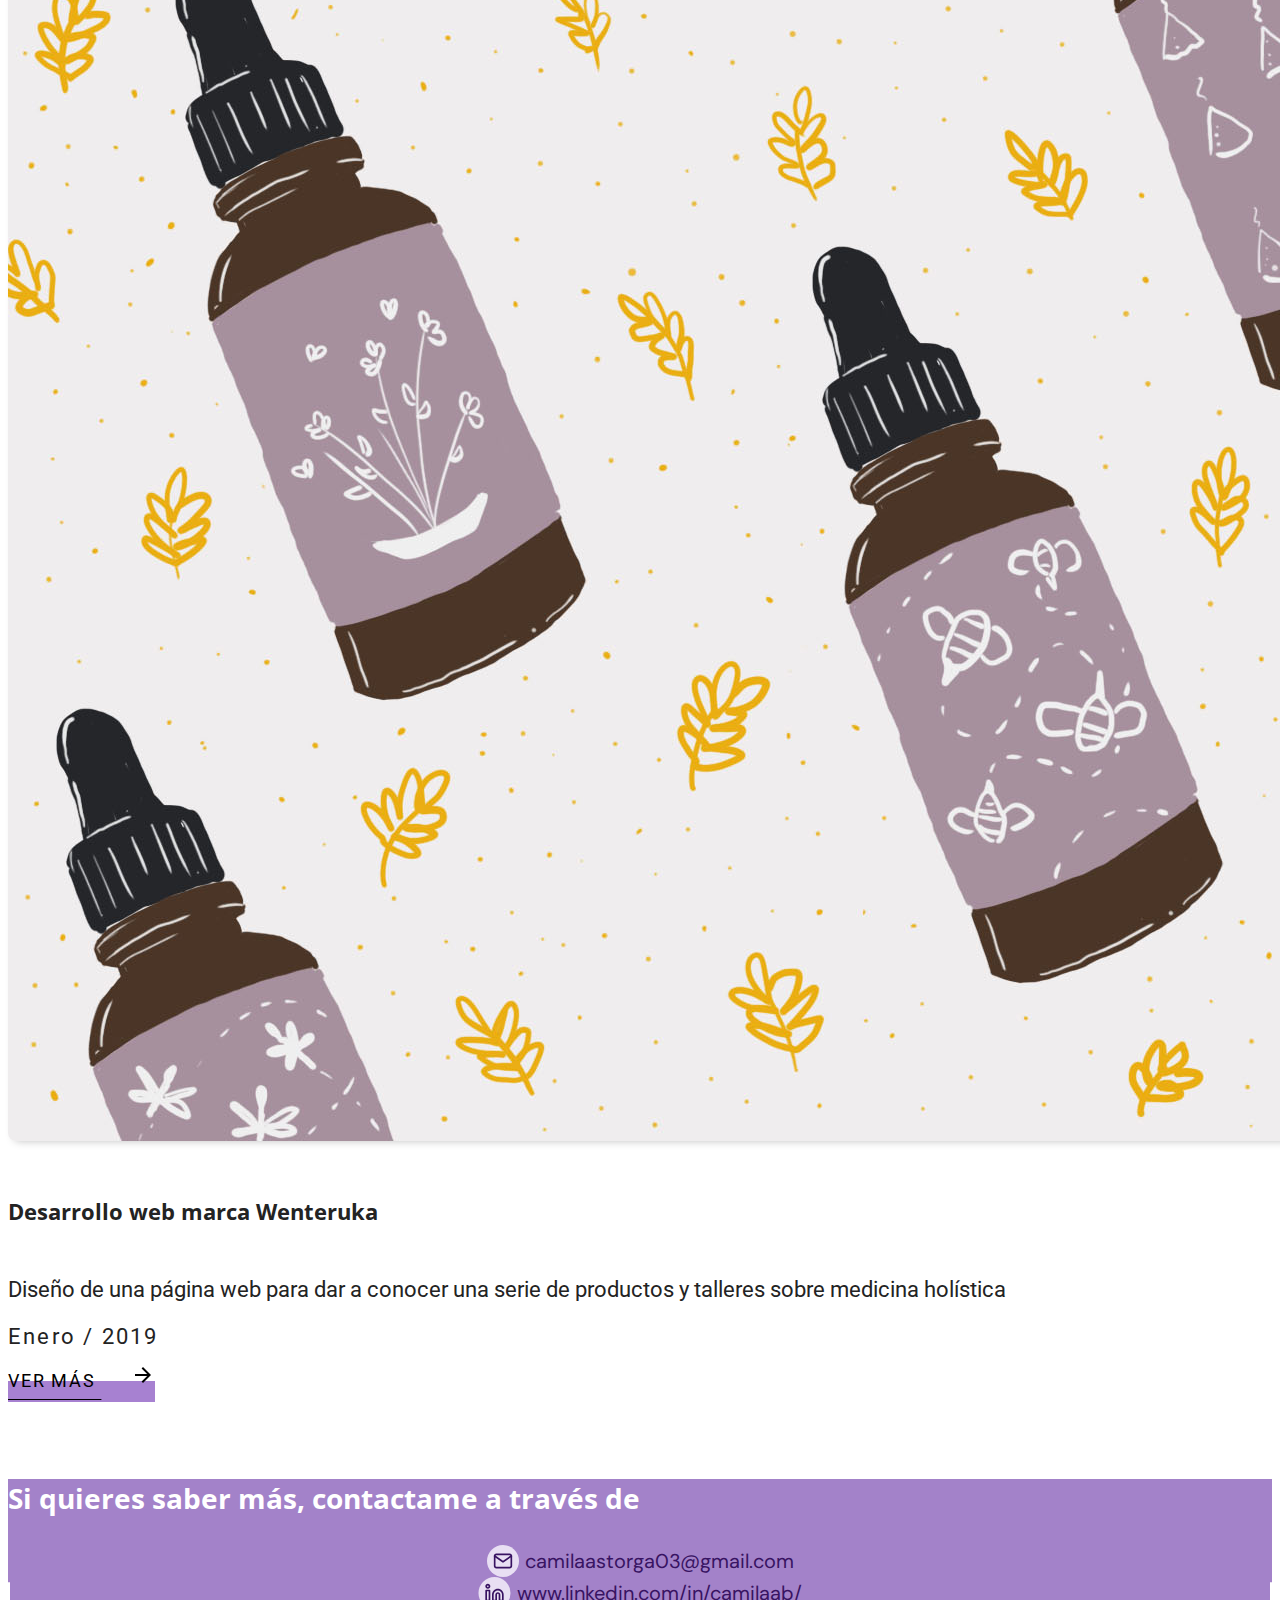
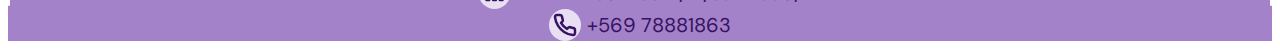
==== commit cfa3b75d: "- proyecto turbus - proyecto biometria facial" ====
--- a/index.html
+++ b/index.html
@@ -9,7 +9,7 @@
     <link rel="preconnect" href="https://fonts.gstatic.com" crossorigin>
     <link href="https://fonts.googleapis.com/css2?family=DM+Sans:ital,opsz,wght@0,9..40,100..1000;1,9..40,100..1000&display=swap" rel="stylesheet">
     <link href="https://fonts.googleapis.com/css?family=Open+Sans:300,300i,400,400i,600,600i,700,700i,800,800i|Roboto:100,100i,300,300i,400,400i,500,500i,700,700i,900,900i" rel="stylesheet">
-    <link rel="stylesheet" href="css/base.css?ver=0.4"/>
+    <link rel="stylesheet" href="css/base.css?ver=0.5"/>
     <link rel="stylesheet" href="css/index.css?ver=0.4"/>
   </head>
   <body>
@@ -38,7 +38,7 @@
           <div class="col-md-6 col-12 order-md-0 order-1">
             <h5 class="mb-2">UI/UX DESIGNER</h5>
             <h1 class="mb-3">Hola, soy <br class="d-md-inline-block d-none" />Camila Astorga</h1>
-            <p class="mb-0">Diseñadora UX/UI, enfocada en generar <br class="d-lg-inline-block d-none" />experiencias en base a la empatía a través de <br class="d-lg-inline-block d-none" />la industria tecnológica. </p>
+            <p class="mb-0">Diseñadora UX/UI, enfocada en generar <br class="d-lg-inline-block d-none" />experiencias con base en la empatía a través de <br class="d-lg-inline-block d-none" />la industria tecnológica. </p>
           </div>
           <div class="col-md-6 col-12 mb-md-0 mb-4 order-md-1 order-0 text-center">
             <img src="img/camila-astorga-ui-ux-designer.svg" class="img-fluid" alt="Camila Astorga - UI/UX DESIGNER">
@@ -53,29 +53,55 @@
             <h3 class="title"><span>&nbsp;</span><span>&nbsp;</span><span>&nbsp;</span><span>Mis Proyectos</span><span>&nbsp;</span><span>&nbsp;</span><span>&nbsp;</span></h3>
           </div>
         </div>
+
+        <!-- project image left -->
+        <div class="row project">
+          <div class="col-xl-6 col-lg-6 col-md-12 col-sm-12 col-12 text-center">
+            <img src="img/portada-biometria-facial.jpg" alt="" class="img-fluid project-img">
+          </div>
+          <div class="col-xl-6 col-lg-6 col-md-12 col-sm-12 col-12 mt-lg-0 mt-3 d-flex flex-column">
+            <div class="m-0">
+              <h6 class="project-title">
+                Biometría Facial Aerolínea en Brasil
+              </h6>
+              <p class="project-description">
+                Rediseño de aplicación para el registro biométrico facial en el proceso de embarque en los aviones de Brasil.
+              </p>
+              <p class="project-date">
+                Marzo / 2023
+              </p>
+            </div>
+            <div class="mt-auto">
+              <a href="project-biometria-facial.html" class="project-button"><span>VER MÁS <img src="img/icon/navigation/arrow_forward_24px_outlined.svg" /></span></a>
+            </div>
+          </div>
+        </div>
+        <!-- END project image left -->
+
+
         <!-- project image right -->
-        <div class="row project d-none">
+        <div class="row project">
           <div class="d-lg-none col-md-12 col-sm-12 col-12 text-center">
-            <img src="https://place-hold.it/690x400/666" alt="" class="img-fluid project-img">
-          </div>
-          <div class="col-xl-6 col-lg-6 col-md-12 col-sm-12 col-12 mt-lg-0 mt-3 d-flex flex-column">
-            <div class="m-0">
-              <h6 class="project-title">
-                Plataforma web para Fundación Katy Summer
-              </h6>
-              <p class="project-description">
-                Desarrollo de página web para la fundación Katy Summer, la cual consistía en informar a los padres sobre cómo dar a conocer, prevenir y denunciar el ciberacoso.
-              </p>
-              <p class="project-date">
-                Abril / 2019
-              </p>
-            </div>
-            <div class="mt-auto">
-              <a href="miproyectito.html" class="project-button"><span>VER MÁS <img src="img/icon/navigation/arrow_forward_24px_outlined.svg" /></span></a>
+            <img src="img/portada-plataforma-turbus.jpg" alt="" class="img-fluid project-img">
+          </div>
+          <div class="col-xl-6 col-lg-6 col-md-12 col-sm-12 col-12 mt-lg-0 mt-3 d-flex flex-column">
+            <div class="m-0">
+              <h6 class="project-title">
+                Rediseño plataforma TURBUS
+              </h6>
+              <p class="project-description">
+                Rediseño plataforma de compra de pasajes para viajes de buses en Chile.
+              </p>
+              <p class="project-date">
+                Diciembre / 2021-2023
+              </p>
+            </div>
+            <div class="mt-auto">
+              <a href="project-plataforma-turbus.html" class="project-button"><span>VER MÁS <img src="img/icon/navigation/arrow_forward_24px_outlined.svg" /></span></a>
             </div>
           </div>
           <div class="col-xl-6 col-lg-6 d-lg-block d-none text-center">
-            <img src="https://place-hold.it/690x400/666" alt="" class="img-fluid">
+            <img src="img/portada-plataforma-turbus.jpg" alt="" class="img-fluid project-img">
           </div>
         </div>
         <!-- END project image right -->
@@ -88,10 +114,10 @@
           <div class="col-xl-6 col-lg-6 col-md-12 col-sm-12 col-12 mt-lg-0 mt-3 d-flex flex-column">
             <div class="m-0">
               <h6 class="project-title">
-                Re-diseño de Aplicación Sucursal Virtual
-              </h6>
-              <p class="project-description">
-                Re-diseño de la aplicación para que los clientes del Cementerio Parque del Recuerdo visualicen y realicen pagos mas facilmente.
+                Rediseño de Aplicación Sucursal Virtual
+              </h6>
+              <p class="project-description">
+                Rediseño de la aplicación para que los clientes del Cementerio Parque del Recuerdo visualicen y realicen pagos más facilmente.
               </p>
               <p class="project-date">
                   Julio / 2020
@@ -166,7 +192,7 @@
                 Rediseño aplicación móvil Lazarillo
               </h6>
               <p class="project-description">
-                Se rediseño la interacción y la arquitectura de la información para ayudar a los usuarios con dificultad visual.
+                Se rediseñó la interacción y la arquitectura de la información para ayudar a los usuarios con dificultad visual.
               </p>
               <p class="project-date">
                 Marzo / 2019
@@ -215,7 +241,7 @@
         <div class="row">
           <div class="col-12 text-center">
             <p class="footer-title mt-5 mb-4 mb-lg-5">
-              Si quieres saber más, contactame a traves de
+              Si quieres saber más, contactame a través de
             </p>
           </div>
         </div>
--- a/css/base.css
+++ b/css/base.css
@@ -74,6 +74,14 @@
   }
 }
 
+/*projects*/
+.shadow-bordered-image {
+  border-radius: 8px;
+  -webkit-box-shadow: 3px 3px 8px -3px rgba(0,0,0,0.25);
+  -moz-box-shadow: 3px 3px 8px -3px rgba(0,0,0,0.25);
+  box-shadow: 3px 3px 8px -3px rgba(0,0,0,0.25);
+}
+
 /*footer*/
 footer{
   background-color:#A382C9;
